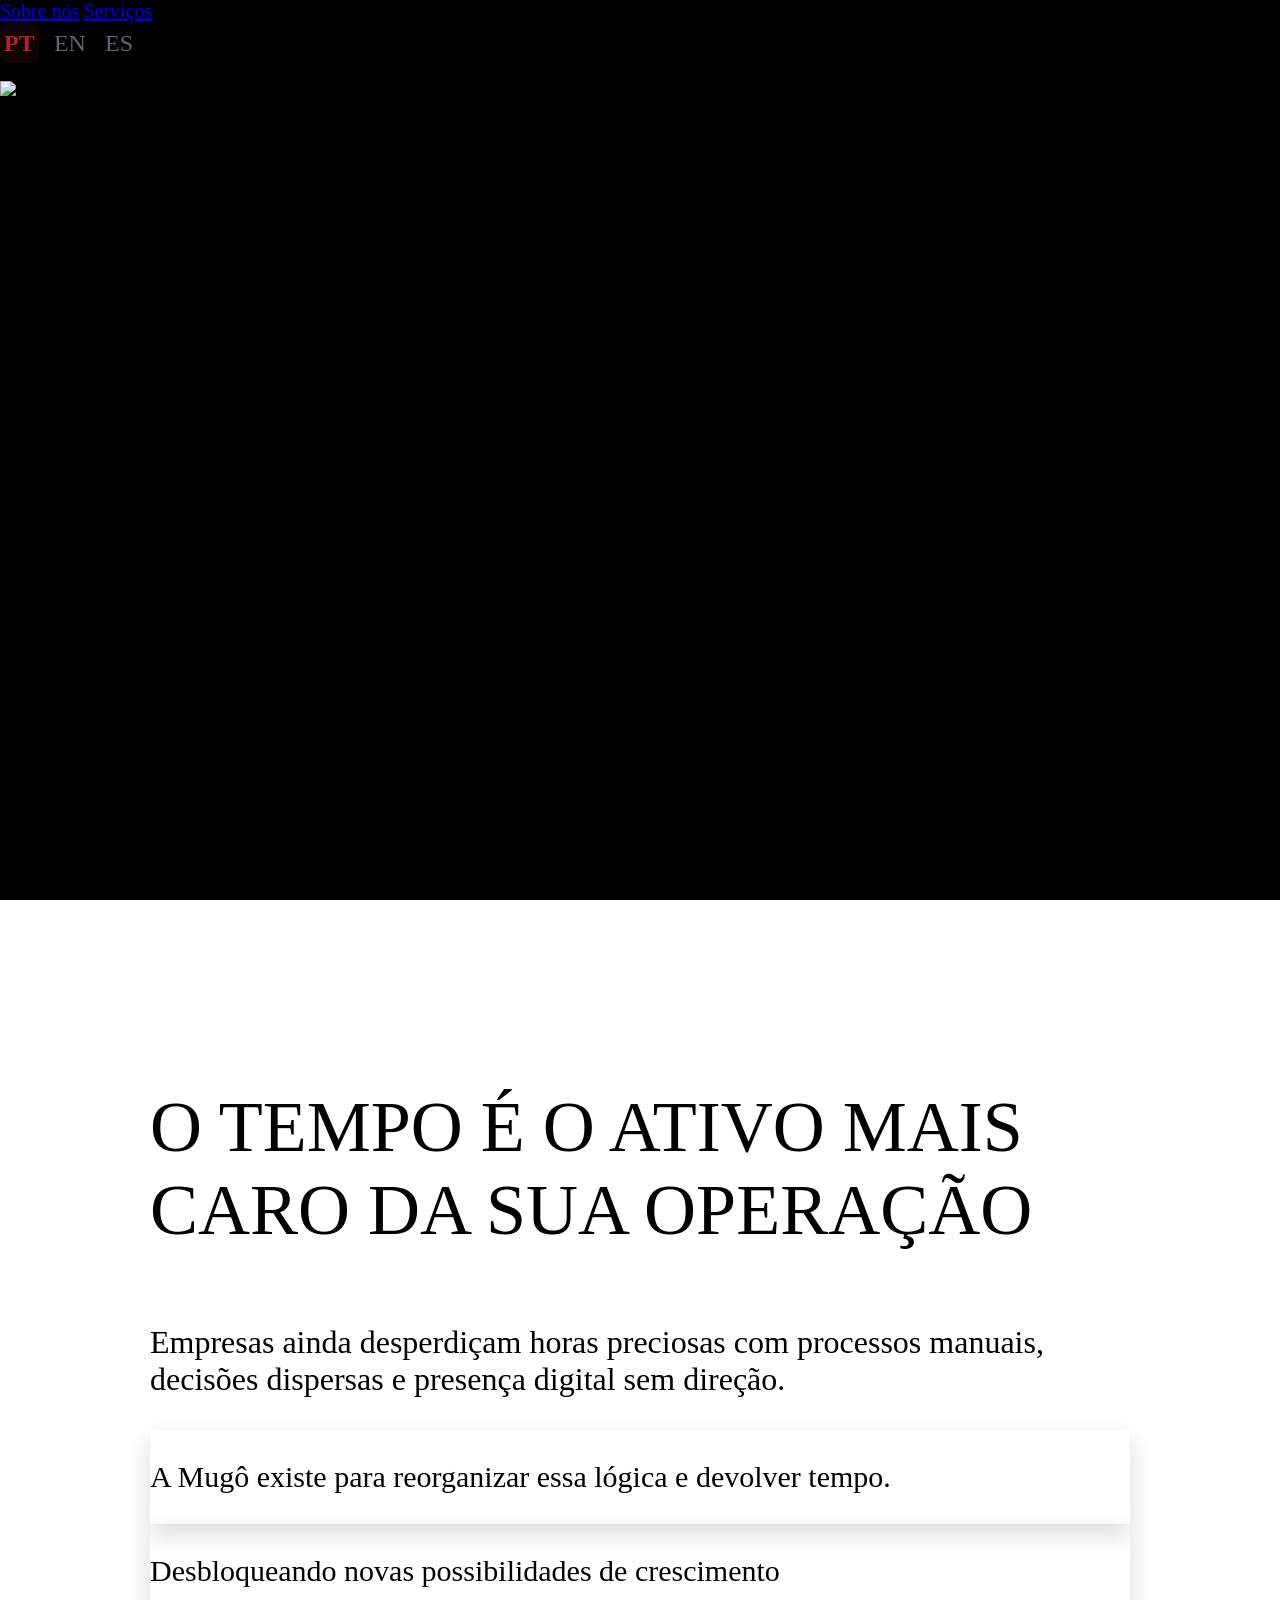
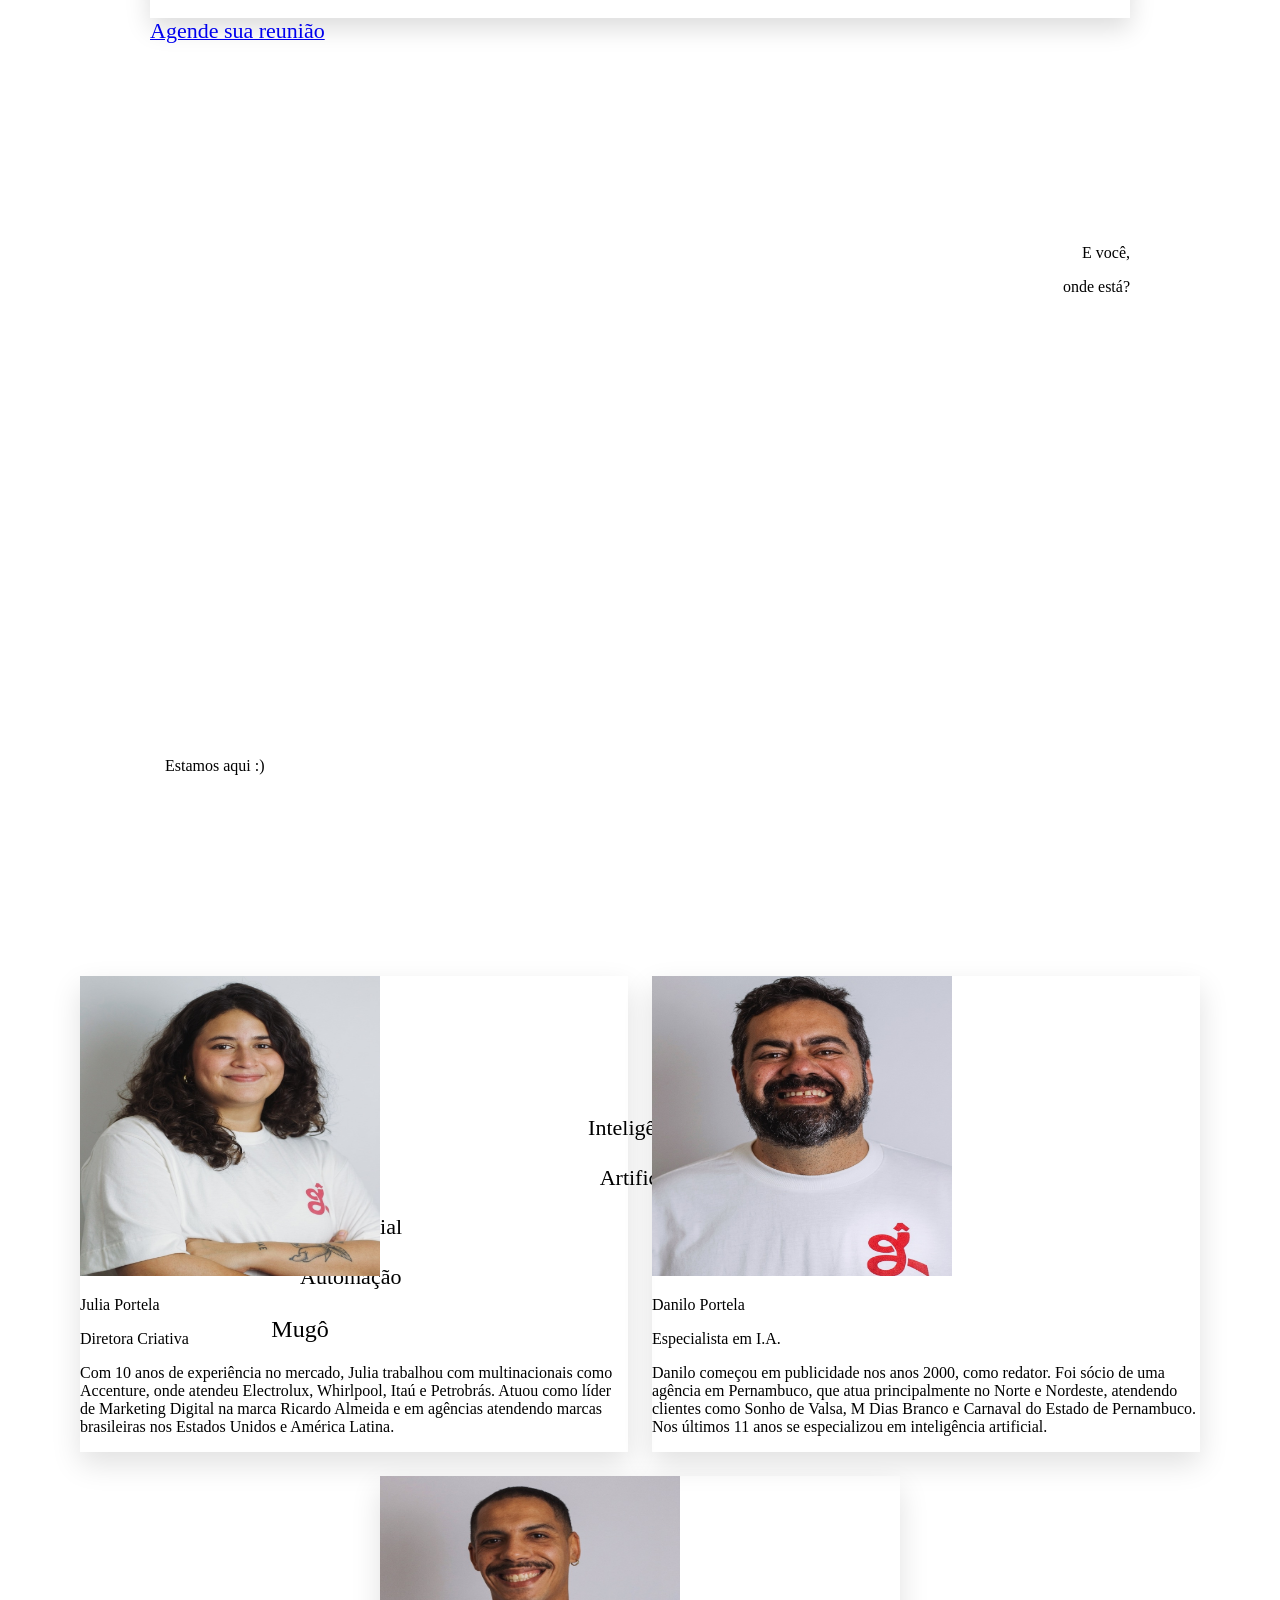
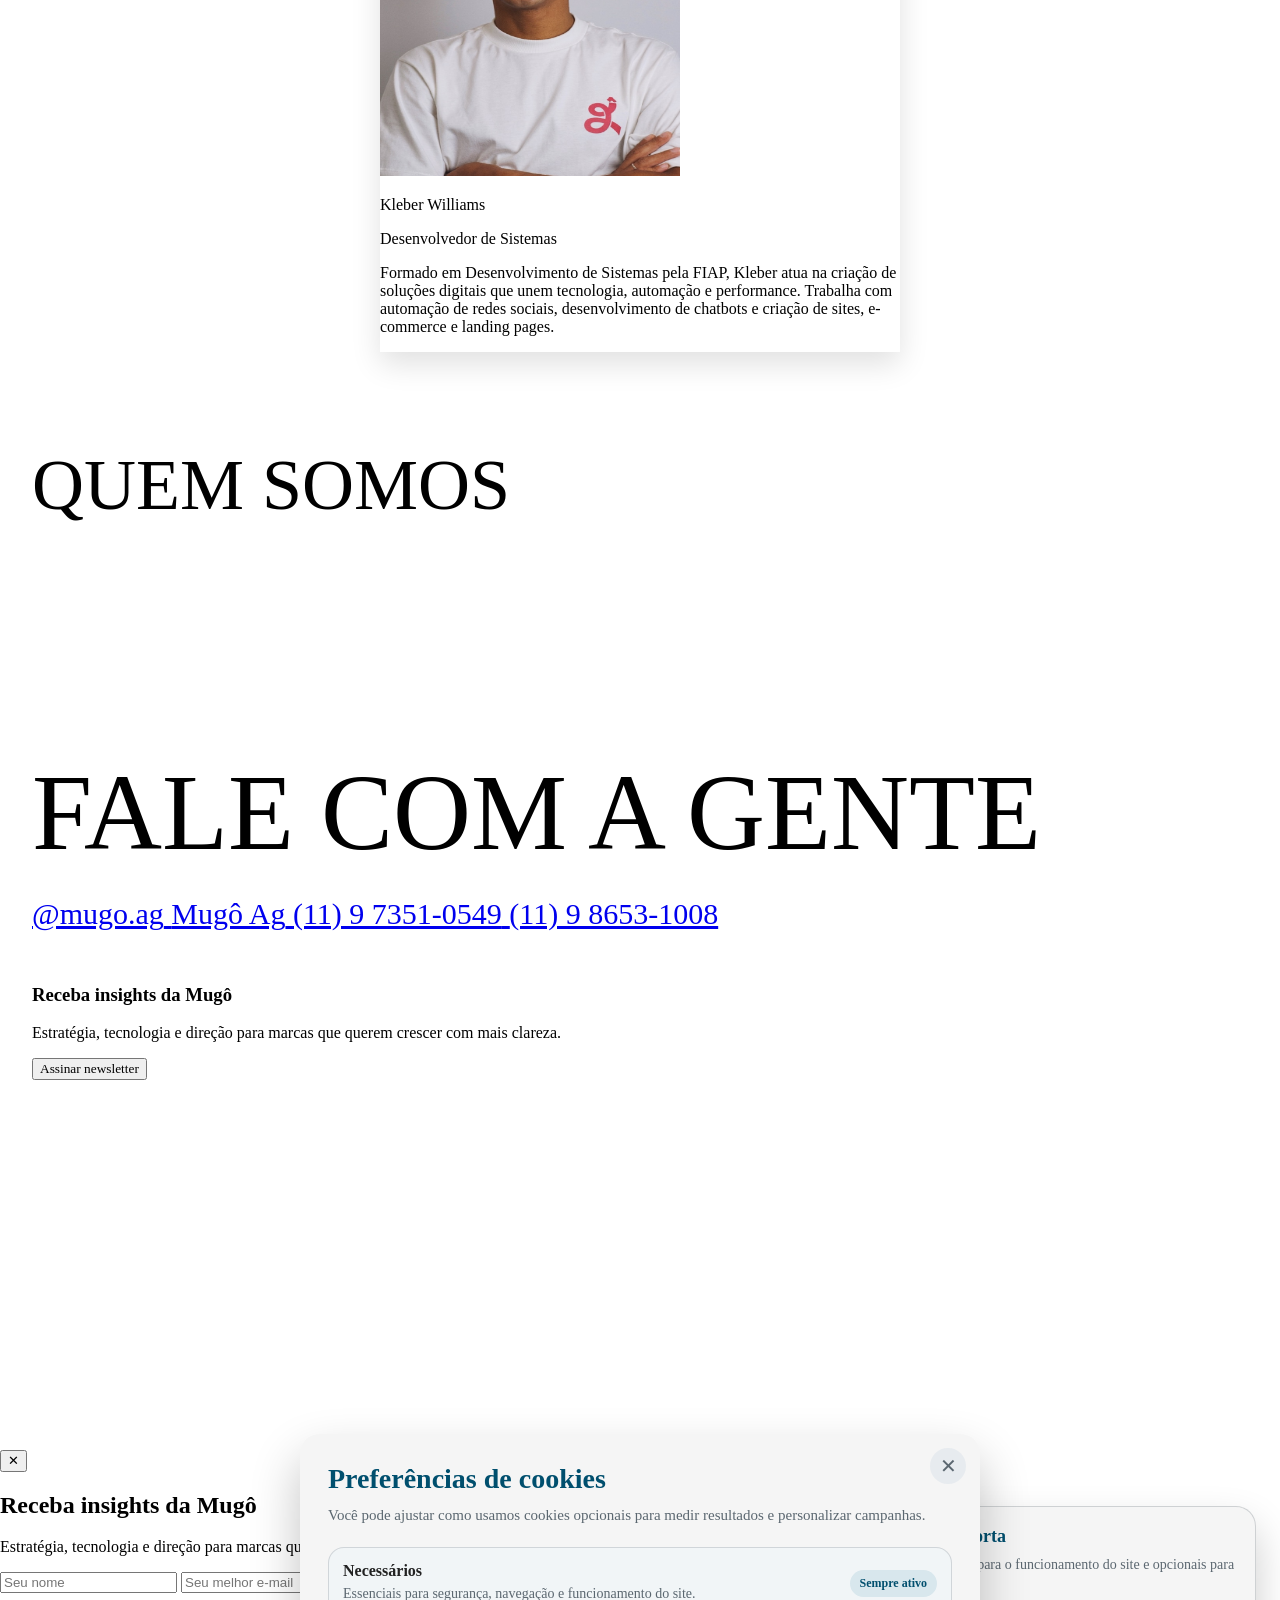
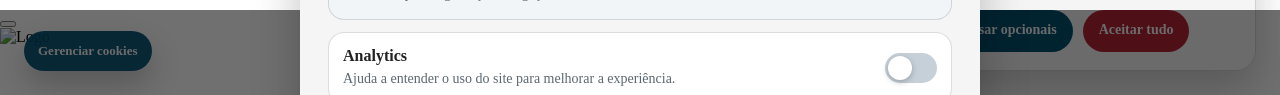
==== index.html @ eb57d28f "anima cards do menu mobile em cascata" ====
<!DOCTYPE html>
<html lang="pt-BR">

<head>
    <meta charset="UTF-8">
    <meta name="viewport" content="width=device-width, initial-scale=1.0">

    <title>Mugô Agência | Marketing, Tecnologia, Automação e IA para Marcas</title>
    <meta name="description" content="A Mugô é uma agência que une marketing, tecnologia, automação e inteligência artificial para ajudar marcas a crescer com mais estratégia, eficiência e resultado.">
    <meta name="robots" content="index, follow">
    <meta name="author" content="Mugô Agência">
    <meta name="keywords" content="agência de marketing, agência de marketing digital, automação, inteligência artificial, criação de sites, branding, tecnologia para empresas, crescimento de marcas">
    <link rel="canonical" href="https://www.mugoagencia.com.br/">

    <meta property="og:locale" content="pt_BR">
    <meta property="og:type" content="website">
    <meta property="og:title" content="Mugô Agência | Marketing, Tecnologia, Automação e IA para Marcas">
    <meta property="og:description" content="Estratégia, tecnologia e direção para marcas que querem crescer com mais clareza, eficiência e resultado.">
    <meta property="og:url" content="https://www.mugoagencia.com.br/">
    <meta property="og:site_name" content="Mugô Agência">
    <meta property="og:image" content="https://www.mugoagencia.com.br/og-image.jpg">

    <meta name="twitter:card" content="summary_large_image">
    <meta name="twitter:title" content="Mugô Agência | Marketing, Tecnologia, Automação e IA para Marcas">
    <meta name="twitter:description" content="Estratégia, tecnologia e direção para marcas que querem crescer com mais clareza, eficiência e resultado.">
    <meta name="twitter:image" content="https://www.mugoagencia.com.br/og-image.jpg">

    <!-- Google Tag Manager -->
    <script>
    (function(w,d,s,l,i){w[l]=w[l]||[];w[l].push({'gtm.start':
    new Date().getTime(),event:'gtm.js'});var f=d.getElementsByTagName(s)[0],
    j=d.createElement(s),dl=l!='dataLayer'?'&l='+l:'';j.async=true;j.src=
    'https://www.googletagmanager.com/gtm.js?id=GTM-KHFXLVD3'+dl;f.parentNode.insertBefore(j,f);
    })(window,document,'script','dataLayer','GTM-KHFXLVD3');
    </script>
    <!-- End Google Tag Manager -->

    <!-- Fonts -->
    <link rel="preconnect" href="https://fonts.googleapis.com">
    <link rel="preconnect" href="https://fonts.gstatic.com" crossorigin>
    <link href="https://fonts.googleapis.com/css2?family=Urbanist:ital,wght@0,100..900;1,100..900&display=swap"
        rel="stylesheet">

    <!-- Phosphor Icons -->
    <script src="https://unpkg.com/@phosphor-icons/web"></script>

    <!-- Tailwind CSS -->
    <script src="https://cdn.tailwindcss.com"></script>
    <script>
        tailwind.config = {
            theme: {
                extend: {
                    fontFamily: {
                        sans: ['Urbanist', 'sans-serif'],
                    }
                }
            }
        }
    </script>

    <link rel="stylesheet" href="style.css">
</head>

<body class="font-sans antialiased text-[#222]">
    <!-- Google Tag Manager (noscript) -->
<!-- Google Tag Manager (noscript) -->
<noscript><iframe src="https://www.googletagmanager.com/ns.html?id=GTM-KHFXLVD3"
    height="0" width="0" style="display:none;visibility:hidden"></iframe></noscript>
    <!-- End Google Tag Manager (noscript) -->
    <div class="desktop-container">
    <!-- Landing Page Content -->
    <div class="content-stretch flex flex-col items-start relative w-full xl:w-[1440px] h-[100svh] md:h-[760px] overflow-hidden hero-section">

        <!-- Head -->
        <div class="w-full flex justify-center bg-[#0a0a0a] overflow-hidden">
        <div class="absolute left-0 top-[72px] md:top-[96px] w-full xl:w-[1440px] h-[42svh] sm:h-[48svh] md:h-[664px] overflow-hidden z-0 hero-video-wrap">
            <video
                id="heroVideo"
                class="w-full h-full object-cover object-[50%_62%] md:object-[50%_52%] hero-video"
                autoplay
                muted
                loop
                playsinline
                preload="auto"
                poster="assets/hero-poster.jpg"
            >
            <source src="assets/logoanimado.mp4" type="video/mp4" />
            </video>
        </div>
        </div>
            <!-- Navbar -->
            <div
                class="site-header absolute border-[#5b6770] border-[0.5px] border-solid h-[96px] left-0 overflow-clip top-0 w-[1440px] z-40 bg-[#f5f5f5]">
                <div
                    class="header-actions -translate-y-1/2 absolute content-stretch flex gap-[43px] items-center justify-end right-[47.5px] top-1/2">
                    <a href="#sobre-nos"
                        class="header-nav-link font-normal leading-[1.5] relative shrink-0 text-[#5b6770] text-[24px] whitespace-nowrap hover:text-[#b22234] transition-colors"
                        data-i18n="nav.about">Sobre nós</a>
                    <a href="#servicos"
                        class="header-nav-link font-normal leading-[1.5] relative shrink-0 text-[#5b6770] text-[24px] whitespace-nowrap hover:text-[#b22234] transition-colors"
                        data-i18n="nav.services">Serviços</a>


                    <div
                        class="language-switcher content-stretch flex gap-[8px] items-center leading-[1.5] relative shrink-0 text-[24px] whitespace-nowrap"
                        data-i18n-aria-label="accessibility.languageSwitcher" aria-label="Idioma">
                        <button type="button" class="language-switch is-active" data-lang="pt" aria-pressed="true"
                            data-i18n="lang.pt">PT</button>
                        <span class="font-normal relative shrink-0 text-[#5b6770]" aria-hidden="true">|</span>
                        <button type="button" class="language-switch" data-lang="en" aria-pressed="false"
                            data-i18n="lang.en">EN</button>
                        <span class="font-normal relative shrink-0 text-[#5b6770]" aria-hidden="true">|</span>
                        <button type="button" class="language-switch" data-lang="es" aria-pressed="false"
                            data-i18n="lang.es">ES</button>
                    </div>

                    <button id="menu-open-btn" type="button"
                        class="menu-icon-btn content-stretch flex items-center justify-center relative shrink-0 cursor-pointer ml-[10px] hover:opacity-70 transition-opacity"
                        data-i18n-aria-label="accessibility.openMenu" aria-label="Abrir menu lateral">
                        <i class="ph ph-list text-[35px] text-[#5b6770]"></i>
                    </button>
                </div>

                <div class="header-logo-wrap -translate-y-1/2 absolute left-[47.5px] top-1/2 h-[52px] flex items-center">
                    <img src="assets/header logo.png" alt="Mugô Logo" class="h-full object-contain" />
                </div>
            </div>

            <!-- CTA -->
            <a id="hero-whatsapp-cta"
                href="https://wa.me/5511986531008?text=Oi%2C%20vim%20pelo%20site%20da%20Mug%C3%B4%20e%20quero%20fazer%20um%20diagn%C3%B3stico."
                target="_blank" rel="noopener noreferrer"
                class="hero-cta absolute bg-[#c79830] content-stretch flex items-center justify-center left-[calc(66.67%+87px)] px-[24px] py-[12px] rounded-[24px] top-[calc(83.33%-24.33px)] cursor-pointer hover:bg-[#b22234] transition-colors z-20 shadow-lg">
                <p class="hero-cta-text font-semibold leading-[1.5] relative shrink-0 text-[#f5f5f5] text-[24px] whitespace-nowrap"
                    data-i18n="hero.cta">
                    Faça um diagnóstico
                </p>
            </a>
        </div>

        <!-- Body-1 (Serviços / Intro) -->
        <div id="servicos" class="services-section bg-[#b22234] h-[1024px] overflow-clip relative shrink-0 w-[1440px]">
            <img src="assets/logo watermark.png"
                class="absolute h-[786px] left-[calc(58.33%+38px)] opacity-30 top-[calc(41.67%+18.33px)] w-[680.131px] object-contain pointer-events-none z-0"
                alt="" />

            <div
                class="services-content -translate-x-1/2 -translate-y-1/2 absolute content-stretch flex flex-col gap-[48px] items-center justify-center left-1/2 top-[calc(50%-0.5px)] w-[1116px] z-10">
                <div class="flex items-center justify-center relative shrink-0 w-full mb-[24px] servicos-title">
                    <p class="font-medium leading-[1.25] text-[#f5f5f5] text-[84px] text-center w-full text-balance"
                        data-i18n-html="services.title">
                        O <span class="text-[#222]">TEMPO</span> É O ATIVO MAIS CARO DA SUA OPERAÇÃO
                    </p>
                </div>

                <div class="content-stretch flex flex-col gap-[24px] items-center relative shrink-0 w-full">
                    <p class="font-semibold leading-[1.5] w-full relative shrink-0 text-[#f5f5f5] text-[32px] text-center servicos-fade"
                        data-i18n="services.lead">
                        Empresas ainda desperdiçam horas preciosas com processos manuais, decisões dispersas e
                        presença digital sem direção.
                    </p>

                    <div
                        class="bg-[#c79830] flex items-center justify-center p-[16px] relative shrink-0 shadow-md servicos-card servicos-card-gold">
                        <p class="font-semibold leading-[1.5] text-[#f5f5f5] text-[32px] text-center"
                            data-i18n="services.card1">
                            A Mugô existe para reorganizar essa lógica e devolver tempo.
                        </p>
                    </div>

                    <div
                        class="bg-[#004f6e] flex items-center justify-center px-[16px] py-[8px] relative shrink-0 shadow-md servicos-card servicos-card-blue">
                        <p class="font-semibold leading-[1.5] text-[#f5f5f5] text-[32px] text-center"
                            data-i18n="services.card2">
                            Desbloqueando novas possibilidades de crescimento
                        </p>
                    </div>
                </div>

                <a href="https://calendar.app.google/3qh3MkDtL1q5aETR7" target="_blank" rel="noopener noreferrer"
                    class="bg-[#f5f5f5] flex items-center justify-center px-[24px] py-[12px] relative rounded-[24px] shrink-0 hover:bg-gray-200 transition-colors shadow-lg servicos-cta">
                    <span class="font-semibold leading-[1.5] text-[#222] text-[24px] whitespace-nowrap"
                        data-i18n="services.cta">
                        Agende sua reunião
                    </span>
                </a>
            </div>
        </div>

        <!-- Body-2 (Plataforma / Chart) -->
        <div id="plataforma" class="platform-section platform-animate bg-[#c79830] h-[1024px] overflow-clip relative shrink-0 w-[1440px]">
            <div class="plataforma-layout absolute contents left-[117px] top-[80px]">
                <div
                    class="plataforma-question absolute font-semibold leading-[1.5] left-[calc(83.33%+11px)] text-[#004f6e] text-[24px] top-[calc(66.67%+44.33px)] whitespace-nowrap">
                    <p class="mb-0" data-i18n="platform.questionLine1">E você,</p>
                    <p data-i18n="platform.questionLine2">onde está?</p>
                </div>

                <div class="plataforma-circles absolute contents left-[calc(25%+42px)] top-[80px]">
                    <div
                        class="plataforma-ring plataforma-ring-1 absolute left-[calc(25%+42px)] w-[458px] h-[458px] top-[calc(25%+59px)] border-[2px] border-[#f5f5f5] rounded-full opacity-50">
                    </div>
                    <div
                        class="plataforma-ring plataforma-ring-2 absolute left-[calc(41.67%+33px)] w-[458px] h-[458px] top-[calc(25%+55px)] border-[2px] border-[#f5f5f5] rounded-full opacity-50">
                    </div>
                    <div
                        class="plataforma-ring plataforma-ring-3 absolute left-[calc(33.33%+25px)] w-[458px] h-[458px] top-[80px] border-[2px] border-[#f5f5f5] rounded-full opacity-50">
                    </div>

                    <div
                        class="plataforma-label plataforma-label-ai absolute font-semibold leading-[1.5] left-[calc(25%+106px)] text-[24px] text-white top-[calc(50%+25px)] whitespace-nowrap">
                        <p class="mb-0" data-i18n="platform.aiLine1">Inteligência</p>
                        <p data-i18n="platform.aiLine2">Artificial</p>
                    </div>
                    <p
                        class="plataforma-label plataforma-label-social absolute font-semibold leading-[1.5] left-[calc(58.33%+65px)] text-[24px] text-white top-[calc(50%+25px)] whitespace-nowrap"
                        data-i18n="platform.social">
                        Rede social
                    </p>
                    <p
                        class="plataforma-label plataforma-label-automation absolute font-semibold leading-[1.5] left-[calc(41.67%+71px)] text-[24px] text-white top-[calc(16.67%+26.33px)] whitespace-nowrap"
                        data-i18n="platform.automation">
                        Automação
                    </p>
                    <p
                        class="plataforma-label plataforma-label-brand absolute font-semibold leading-[1.5] left-[calc(41.67%+103px)] text-[#b22234] text-[32px] top-[calc(41.67%+24.33px)] whitespace-nowrap z-10"
                        data-i18n="brand.name">
                        Mugô
                    </p>
                </div>

                <p
                    class="plataforma-here absolute font-semibold leading-[1.5] left-[117px] text-[#f5f5f5] text-[24px] top-[calc(16.67%+48.33px)] whitespace-nowrap"
                    data-i18n="platform.here">
                    Estamos aqui :)
                </p>
            </div>
        </div>

        <!-- Body-4 (Quem Somos) -->
        <div id="sobre-nos" class="about-section bg-[#f5f5f5] h-[1024px] overflow-clip relative shrink-0 w-[1440px]">
            <div
                class="about-content -translate-y-1/2 absolute flex flex-col gap-[24px] items-end left-[calc(8.33%+108px)] top-1/2 w-[1140px] z-10">
                <div class="about-cards content-stretch flex gap-[48px] h-[656px] items-center relative w-full overflow-hidden">
                    <!-- Card 1 -->
                    <div
                        class="team-card bg-[#004f6e] flex flex-col gap-[24px] h-full items-start p-[24px] relative rounded-[32px] shrink-0 w-[348px] shadow-lg hover:-translate-y-2 transition-transform cursor-default">
                        <img src="assets/julia.jpg"
                        class="rounded-[24px] shrink-0 w-[300px] h-[300px] object-cover"
                        style="object-position: center 18%;"
                        alt="Foto Julia Portela" />
                        <div class="flex flex-col gap-[8px] w-full">
                            <div class="flex items-center justify-between w-full">
                                <p class="font-semibold text-[#f5f5f5] text-[20px] leading-[1.5]">Julia Portela</p>
                                <div class="flex gap-[12px]">
                                    <a href="https://www.linkedin.com/in/juliaportela/" target="_blank"
                                        rel="noopener noreferrer"
                                        class="flex items-center justify-center text-[#f5f5f5] hover:scale-110 transition-transform"
                                        data-i18n-aria-label="accessibility.linkedinJulia"
                                        aria-label="LinkedIn Julia Portela">
                                        <i class="ph-fill ph-linkedin-logo text-[28px]"></i>
                                    </a>
                                    <a href="mailto:mugo.agencia@gmail.com"
                                        class="flex items-center justify-center text-[#f5f5f5] hover:scale-110 transition-transform"
                                        data-i18n-aria-label="accessibility.emailMugo" aria-label="E-mail Mugô">
                                        <i class="ph-fill ph-envelope-simple text-[28px]"></i>
                                    </a>
                                </div>
                            </div>
                            <p class="font-normal text-[#f5f5f5] text-[20px] leading-[1.5] opacity-80"
                                data-i18n="team.julia.role">Diretora Criativa</p>
                        </div>
                        <p class="font-normal text-[#f5f5f5] text-[16px] leading-[1.5]" data-i18n="team.julia.bio">Com 10
                            ano de experiência no mercado, Julia trabalhou com multinacionais como Accenture, onde
                            atendeu Electrolux, Whirpool, Itaú, Petrobrás. Atuou como líder de Marketing Digital na
                            marca Ricardo Almeida e em agências atendendo marcas brasileiras nos Estados Unidos e
                            América Latina.
                        </p>
                    </div>

                    <!-- Card 2 -->
                    <div
                        class="team-card bg-[#c79830] flex flex-col gap-[24px] h-full items-center p-[24px] relative rounded-[32px] shrink-0 w-[348px] shadow-lg hover:-translate-y-2 transition-transform cursor-default">
                        <img src="assets/danilo.jpg"
                            class="rounded-[24px] shrink-0 w-[300px] h-[300px] object-cover"
                            style="object-position: center 18%;"
                            alt="Foto Danilo Portela" />
                        <div class="flex flex-col gap-[8px] w-full">
                            <div class="flex items-center justify-between w-full">
                                <p class="font-semibold text-[#f5f5f5] text-[20px] leading-[1.5]">Danilo Portela</p>
                                <div class="flex gap-[12px]">
                                    <a href="https://www.linkedin.com/in/danilo-portela-52693b34/" target="_blank"
                                        rel="noopener noreferrer"
                                        class="flex items-center justify-center text-[#f5f5f5] hover:scale-110 transition-transform"
                                        data-i18n-aria-label="accessibility.linkedinDanilo"
                                        aria-label="LinkedIn Danilo Portela">
                                        <i class="ph-fill ph-linkedin-logo text-[28px]"></i>
                                    </a>
                                    <a href="mailto:mugo.agencia@gmail.com"
                                        class="flex items-center justify-center text-[#f5f5f5] hover:scale-110 transition-transform"
                                        data-i18n-aria-label="accessibility.emailMugo" aria-label="E-mail Mugô">
                                        <i class="ph-fill ph-envelope-simple text-[28px]"></i>
                                    </a>
                                </div>
                            </div>
                            <p class="font-normal text-[#f5f5f5] text-[20px] leading-[1.5] opacity-80"
                                data-i18n="team.danilo.role">Especialista em I.A.</p>
                        </div>
                        <p class="font-normal text-[#f5f5f5] text-[16px] leading-[1.5] text-left w-full"
                            data-i18n="team.danilo.bio">
                            Danilo começou em publicidade nos anos 2000, como redator. Foi sócio de uma agência em
                            Pernambuco, que atua principalmente no Norte e Nordeste, atendendo clientes como Sonho de
                            Valsa, M Dias Branco e Carnaval do Estado de Pernambuco. Nos últimos 11 anos se
                            especializou em inteligência artificial.
                        </p>
                    </div>

                    <!-- Card 3 -->
                    <div
                        class="team-card bg-[#b22234] flex flex-col gap-[24px] h-full items-center p-[24px] relative rounded-[32px] shrink-0 w-[348px] shadow-lg hover:-translate-y-2 transition-transform cursor-default">
                        <img src="assets/kleber.jpg"
                            class="rounded-[24px] shrink-0 w-[300px] h-[300px] object-cover"
                            style="object-position: center 22%;"
                            alt="Foto Kleber Williams" />
                        <div class="flex flex-col gap-[8px] w-full">
                            <div class="flex items-center justify-between w-full">
                                <p class="font-semibold text-[#f5f5f5] text-[20px] leading-[1.5]">Kleber Williams</p>
                                <div class="flex gap-[12px]">
                                    <a href="https://www.linkedin.com/in/kleber-willians-29b9915b/" target="_blank"
                                        rel="noopener noreferrer"
                                        class="flex items-center justify-center text-[#f5f5f5] hover:scale-110 transition-transform"
                                        data-i18n-aria-label="accessibility.linkedinKleber"
                                        aria-label="LinkedIn Kleber Williams">
                                        <i class="ph-fill ph-linkedin-logo text-[28px]"></i>
                                    </a>
                                    <a href="mailto:mugo.agencia@gmail.com"
                                        class="flex items-center justify-center text-[#f5f5f5] hover:scale-110 transition-transform"
                                        data-i18n-aria-label="accessibility.emailMugo" aria-label="E-mail Mugô">
                                        <i class="ph-fill ph-envelope-simple text-[28px]"></i>
                                    </a>
                                </div>
                            </div>
                            <p class="font-normal text-[#f5f5f5] text-[20px] leading-[1.5] opacity-80"
                                data-i18n="team.kleber.role">Desenvolvedor de Sistemas</p>
                        </div>
                        <p class="font-normal text-[#f5f5f5] text-[16px] leading-[1.5] text-left w-full"
                            data-i18n="team.kleber.bio">
                            Formado em Desenvolvimento de Sistemas pela FIAP, Kleber atua na criação de soluções
                            digitais que unem tecnologia, automação e performance. Trabalha com automação de redes
                            sociais, desenvolvimento de chatbots e criação de sites, e-commerce e landing pages.
                        </p>
                    </div>

                    <div class="about-nav-controls flex gap-[16px] items-center justify-end">
                        <div
                            class="w-[48px] h-[48px] rounded-full bg-gray-300 hover:bg-gray-400 flex items-center justify-center cursor-pointer transition-colors text-[#222]">
                            <i class="ph-bold ph-arrow-left text-[24px]"></i>
                        </div>
                        <div
                            class="w-[48px] h-[48px] rounded-full bg-gray-300 hover:bg-gray-400 flex items-center justify-center cursor-pointer transition-colors text-[#222]">
                            <i class="ph-bold ph-arrow-right text-[24px]"></i>
                        </div>
                    </div>
                </div>
            </div>

            <!-- Title Watermark inside content -->
            <div
                class="sobre-watermark absolute flex h-[858px] items-center justify-center left-[15px] top-[calc(50%-429px)] w-[192px]">
                <div class="-rotate-90 flex-none">
                    <p class="font-normal text-[#b22234] text-[128px] leading-[1.25] whitespace-nowrap opacity-80 pointer-events-none"
                        data-i18n="about.watermark">
                        QUEM SOMOS
                    </p>
                </div>
            </div>
        </div>

        <!-- Footer -->
        <div id="clientes" class="footer-section bg-[#004f6e] h-[782px] overflow-hidden relative shrink-0 w-[1440px]">
            <img src="assets/logo watermark.png"
                class="absolute h-[786px] left-[-76px] opacity-10 top-[calc(25%+45.5px)] w-[680.131px] object-contain pointer-events-none"
                alt="" />

            <p
                class="footer-title-watermark absolute font-bold left-[48px] opacity-20 text-[#f5f5f5] text-[128px] leading-[1.25] top-[calc(16.67%-80.33px)] whitespace-nowrap pointer-events-none"
                data-i18n="footer.title">
                FALE COM A GENTE
            </p>

            <div class="footer-contacts absolute flex flex-col gap-[32px] items-start left-[80px] top-[260px] text-[#f5f5f5] z-10">
                <a href="https://www.instagram.com/mugo.ag" target="_blank" rel="noopener noreferrer"
                    class="flex gap-[20px] items-center text-[32px] leading-[1.5] font-semibold hover:opacity-80 transition-opacity">
                    <span class="w-[48px] h-[48px] bg-[#f5f5f5] rounded-full flex items-center justify-center text-[#004f6e]">
                        <i class="ph-fill ph-instagram-logo text-[28px]"></i>
                    </span>
                    <span data-i18n="footer.instagram">@mugo.ag</span>
                </a>

                <a href="https://www.linkedin.com/company/mug%C3%B4-ag/posts/?feedView=all" target="_blank"
                    rel="noopener noreferrer"
                    class="flex gap-[20px] items-center text-[32px] leading-[1.5] font-semibold hover:opacity-80 transition-opacity">
                    <span class="w-[48px] h-[48px] bg-[#f5f5f5] rounded-full flex items-center justify-center text-[#004f6e]">
                        <i class="ph-fill ph-linkedin-logo text-[28px]"></i>
                    </span>
                    <span data-i18n="footer.linkedin">Mugô Ag</span>
                </a>

                <a href="https://wa.me/5511973510549?text=Oi%2C%20vim%20pelo%20site%20da%20Mug%C3%B4."
                    target="_blank" rel="noopener noreferrer"
                    class="flex gap-[20px] items-center text-[32px] leading-[1.5] font-semibold hover:opacity-80 transition-opacity">
                    <span class="w-[48px] h-[48px] bg-[#f5f5f5] rounded-full flex items-center justify-center text-[#004f6e]">
                        <i class="ph-fill ph-whatsapp-logo text-[28px]"></i>
                    </span>
                    <span data-i18n="footer.phonePrimary">(11) 9 7351-0549</span>
                </a>

                <a href="https://wa.me/5511986531008?text=Oi%2C%20vim%20pelo%20site%20da%20Mug%C3%B4."
                    target="_blank" rel="noopener noreferrer"
                    class="flex gap-[20px] items-center text-[32px] leading-[1.5] font-semibold hover:opacity-80 transition-opacity">
                    <span class="w-[48px] h-[48px] bg-[#f5f5f5] rounded-full flex items-center justify-center text-[#004f6e]">
                        <i class="ph-fill ph-whatsapp-logo text-[28px]"></i>
                    </span>
                    <span data-i18n="footer.phoneSecondary">(11) 9 8653-1008</span>
                </a>
            </div>

            <div class="footer-newsletter absolute right-[80px] top-[280px] z-10 max-w-[420px] text-[#f5f5f5]">
                <h3 class="text-[36px] font-semibold leading-[1.2] mb-[16px]" data-i18n="newsletter.title">
                    Receba insights da Mugô
                </h3>

                <p class="text-[20px] leading-[1.5] opacity-90 mb-[28px]" data-i18n="newsletter.description">
                    Estratégia, tecnologia e direção para marcas que querem crescer com mais clareza.
                </p>

                <button id="open-newsletter" type="button"
                    class="bg-[#c79830] text-[#f5f5f5] text-[22px] font-semibold px-[28px] py-[14px] rounded-[24px] hover:bg-[#b22234] transition-colors shadow-lg"
                    data-i18n="newsletter.button">
                    Assinar newsletter
                </button>
            </div>
        </div>

        <!-- Modal Newsletter -->
        <div id="modal-newsletter" class="fixed inset-0 bg-black/50 hidden z-[9999]">
            <div class="flex items-end justify-center w-full h-full p-[20px]">
                <div class="newsletter-modal-card bg-white rounded-[16px] p-[32px] w-[400px] max-w-[90%] relative shadow-2xl">
                    <button id="close-newsletter" type="button"
                        class="absolute top-[16px] right-[16px] text-[#999] hover:text-black"
                        data-i18n-aria-label="newsletter.close" aria-label="Fechar modal de newsletter">
                        ✕
                    </button>

                    <h2 class="text-[22px] font-semibold mb-[8px] text-[#222]" data-i18n="newsletter.title">
                        Receba insights da Mugô
                    </h2>

                    <p class="text-[14px] text-[#666] mb-[20px]" data-i18n="newsletter.description">
                        Estratégia, tecnologia e direção para marcas que querem crescer com mais clareza.
                    </p>

                    <form id="newsletter-form"
                        action="https://script.google.com/macros/s/AKfycbwX06xNxnVNqQPDRyFDzkshJR98ZL_yMV6qUgG3wu4Rm2CqEt6UnGuPSYED7GVvgZv2/exec"
                        method="POST" target="hidden_iframe" class="flex flex-col gap-[12px]">
                        <input type="text" id="newsletter-nome" name="nome" placeholder="Seu nome" required
                            data-i18n-placeholder="newsletter.form.namePlaceholder"
                            class="border border-[#ddd] px-[12px] py-[10px] rounded-[8px]" />

                        <input type="email" id="newsletter-email" name="email" placeholder="Seu melhor e-mail" required
                            data-i18n-placeholder="newsletter.form.emailPlaceholder"
                            class="border border-[#ddd] px-[12px] py-[10px] rounded-[8px]" />

                        <input type="text" id="newsletter-instagram" name="instagram"
                            placeholder="@instagram da marca (opcional)"
                            data-i18n-placeholder="newsletter.form.instagramPlaceholder"
                            class="border border-[#ddd] px-[12px] py-[10px] rounded-[8px]" />

                        <button type="submit"
                            class="bg-[#c79830] text-white font-semibold py-[12px] rounded-[10px] hover:bg-[#b22234] transition-colors"
                            data-i18n="newsletter.form.submit">
                            Quero receber
                        </button>

                        <p id="newsletter-status" class="text-[14px] text-[#666] mt-[8px]"></p>
                    </form>
                </div>
            </div>
        </div>

        <iframe name="hidden_iframe" style="display:none;"></iframe>

        <!-- Sidebar Overlay -->
        <div id="sidebar-container"
            class="fixed inset-0 z-50 flex justify-center pointer-events-none data-[open=true]:pointer-events-auto overflow-hidden">
            <!-- Backdrop -->
            <div id="sidebar-backdrop"
                class="absolute inset-0 bg-black/60 opacity-0 transition-opacity duration-500 pointer-events-none">
            </div>

            <!-- Sidebar Frame (fixed to 1440px logic) -->
            <div id="sidebar-content"
                class="menu-sidebar relative w-[1440px] h-full bg-[#f5f5f5] translate-x-[110%] transition-transform duration-500 ease-in-out pointer-events-auto border-l border-gray-200 shadow-[-20px_0_60px_rgba(0,0,0,0.3)]">

                <!-- Close Button & Logo -->
                <div
                    class="sidebar-header absolute h-[96px] left-0 top-0 w-full z-10 flex items-center border-[0.5px] border-[#5b6770] bg-[#f5f5f5]">
                    <button id="menu-close-btn" type="button"
                        class="absolute flex items-center justify-center right-[47.5px] top-1/2 -translate-y-1/2 cursor-pointer w-[35px] h-[35px] hover:scale-110 transition-transform"
                        data-i18n-aria-label="accessibility.closeMenu" aria-label="Fechar menu lateral">
                        <i class="ph ph-x text-[35px] text-[#5b6770]"></i>
                    </button>
                    <div class="sidebar-logo-wrap absolute left-[47.5px] top-1/2 -translate-y-1/2 h-[52px] flex items-center">
                        <img src="assets/header logo.png" class="h-full object-contain" alt="Logo" />
                    </div>
                </div>

                <!-- Menu Sidebar Cards mapped to IDs -->
            <button type="button" data-popup="ia"
            class="sidebar-link absolute bg-[#c79830] flex flex-col justify-between left-[60px] p-[28px] rounded-[22px] top-[158px] w-[630px] h-[325px] hover:scale-[1.03] transition-transform shadow-xl text-left">
                <div class="w-full flex justify-end">
                    <i class="ph-bold ph-plus text-[36px] text-white"></i>
                </div>
                <div class="w-full h-full flex items-end justify-start">
                    <p class="font-bold text-[30px] leading-[1.4] text-white" data-i18n="sidebar.ai">I.A.</p>
                </div>
            </button>

            <button type="button" data-popup="redes"
            class="sidebar-link absolute bg-[#b22234] flex flex-col justify-between left-[60px] p-[28px] rounded-[22px] top-[513px] w-[630px] h-[325px] hover:scale-[1.03] transition-transform shadow-xl text-left">
                <div class="w-full flex justify-end">
                    <i class="ph-bold ph-plus text-[36px] text-white"></i>
                </div>
                <div class="w-full h-full flex flex-col items-start justify-end leading-tight">
                    <p class="font-bold text-[30px] leading-[1.4] text-white text-left"
                        data-i18n="sidebar.social">Redes sociais</p>
                </div>
            </button>

            <button type="button" data-popup="automacao"
            class="sidebar-link absolute bg-[#b22234] flex flex-col justify-between left-[722px] p-[28px] rounded-[22px] top-[158px] w-[300px] h-[325px] hover:scale-[1.03] transition-transform shadow-xl text-left">
                <div class="w-full flex justify-end">
                    <i class="ph-bold ph-plus text-[36px] text-white"></i>
                </div>
                <div class="w-full h-full flex items-end justify-start">
                    <p class="font-bold text-[30px] leading-[1.4] text-white"
                        data-i18n="sidebar.automation">Automação</p>
                </div>
            </button>

            <button type="button" data-popup="sites"
            class="sidebar-link absolute bg-[#c79830] flex flex-col justify-between left-[722px] p-[28px] rounded-[22px] top-[513px] w-[300px] h-[325px] hover:scale-[1.03] transition-transform shadow-xl text-left">
                <div class="w-full flex justify-end">
                    <i class="ph-bold ph-plus text-[36px] text-white"></i>
                </div>
                <div class="w-full h-full flex items-end justify-start">
                    <p class="font-bold text-[30px] leading-[1.4] text-white text-left"
                        data-i18n="sidebar.sites">Sites</p>
                </div>
            </button>

            <button type="button" data-popup="consultoria"
            class="sidebar-link absolute bg-[#004f6e] flex flex-col justify-between left-[1052px] p-[28px] rounded-[22px] top-[158px] w-[290px] h-[680px] hover:scale-[1.03] transition-transform shadow-xl text-left">
                <div class="w-full flex justify-end">
                    <i class="ph-bold ph-plus text-[36px] text-white"></i>
                </div>
                <div class="w-full h-full flex items-end justify-start">
                    <p class="font-bold text-[30px] leading-[1.4] text-white"
                        data-i18n="sidebar.consulting">Consultoria</p>
                </div>
            </button>

    <!-- Cookie Consent -->
    <div id="cookie-consent-banner" class="cookie-banner hidden" role="dialog" aria-live="polite"
        data-i18n-aria-label="cookies.banner.title" aria-label="Sua privacidade importa">
        <div class="cookie-banner__content">
            <p class="cookie-banner__title" data-i18n="cookies.banner.title">
                Sua privacidade importa
            </p>
            <p class="cookie-banner__description" data-i18n="cookies.banner.description">
                Usamos cookies necessários para o funcionamento do site e opcionais para analytics e marketing.
            </p>
        </div>
        <div class="cookie-banner__actions">
            <button id="cookie-customize-btn" type="button" class="cookie-btn cookie-btn--ghost"
                data-i18n="cookies.actions.customize">
                Personalizar
            </button>
            <button id="cookie-reject-btn" type="button" class="cookie-btn cookie-btn--secondary"
                data-i18n="cookies.actions.rejectOptional">
                Recusar opcionais
            </button>
            <button id="cookie-accept-btn" type="button" class="cookie-btn cookie-btn--primary"
                data-i18n="cookies.actions.acceptAll">
                Aceitar tudo
            </button>
        </div>
    </div>

    <button id="cookie-manage-btn" type="button" class="cookie-manage-btn hidden" data-i18n="cookies.manageButton"
        data-i18n-aria-label="cookies.manageButton" aria-label="Gerenciar cookies">
        Gerenciar cookies
    </button>

    <div id="cookie-preferences-modal" class="cookie-modal hidden">
        <div class="cookie-modal__backdrop"></div>
        <div class="cookie-modal__wrap">
            <div class="cookie-modal__panel" role="dialog" aria-modal="true" data-i18n-aria-label="cookies.modal.title"
                aria-label="Preferências de cookies">
                <button id="cookie-close-modal" type="button" class="cookie-modal__close"
                    data-i18n-aria-label="cookies.modal.close" aria-label="Fechar preferências de cookies">
                    ✕
                </button>

                <h2 class="cookie-modal__title" data-i18n="cookies.modal.title">
                    Preferências de cookies
                </h2>
                <p class="cookie-modal__description" data-i18n="cookies.modal.description">
                    Você pode ajustar como usamos cookies opcionais para medir resultados e personalizar campanhas.
                </p>

                <div class="cookie-category cookie-category--locked">
                    <div class="cookie-category__text">
                        <p class="cookie-category__title" data-i18n="cookies.categories.necessary.title">Necessários</p>
                        <p class="cookie-category__description" data-i18n="cookies.categories.necessary.description">
                            Essenciais para segurança, navegação e funcionamento do site.
                        </p>
                    </div>
                    <span class="cookie-chip" data-i18n="cookies.categories.necessary.alwaysOn">Sempre ativo</span>
                </div>

                <label class="cookie-category" for="cookie-analytics-toggle">
                    <div class="cookie-category__text">
                        <p class="cookie-category__title" data-i18n="cookies.categories.analytics.title">Analytics</p>
                        <p class="cookie-category__description" data-i18n="cookies.categories.analytics.description">
                            Ajuda a entender o uso do site para melhorar a experiência.
                        </p>
                    </div>
                    <span class="cookie-toggle">
                        <input id="cookie-analytics-toggle" type="checkbox" />
                        <span class="cookie-toggle__slider" aria-hidden="true"></span>
                    </span>
                </label>

                <label class="cookie-category" for="cookie-marketing-toggle">
                    <div class="cookie-category__text">
                        <p class="cookie-category__title" data-i18n="cookies.categories.marketing.title">Marketing</p>
                        <p class="cookie-category__description" data-i18n="cookies.categories.marketing.description">
                            Permite mensurar campanhas e personalizar anúncios.
                        </p>
                    </div>
                    <span class="cookie-toggle">
                        <input id="cookie-marketing-toggle" type="checkbox" />
                        <span class="cookie-toggle__slider" aria-hidden="true"></span>
                    </span>
                </label>

                <div class="cookie-modal__actions">
                    <button id="cookie-modal-reject" type="button" class="cookie-btn cookie-btn--secondary"
                        data-i18n="cookies.actions.rejectOptional">
                        Recusar opcionais
                    </button>
                    <button id="cookie-modal-save" type="button" class="cookie-btn cookie-btn--ghost"
                        data-i18n="cookies.actions.savePreferences">
                        Salvar preferências
                    </button>
                    <button id="cookie-modal-accept" type="button" class="cookie-btn cookie-btn--primary"
                        data-i18n="cookies.actions.acceptAll">
                        Aceitar tudo
                    </button>
                </div>
            </div>
        </div>
    </div>
    
    <!-- Service Popup -->
    <!-- Service Popup -->
    <div id="service-popup" class="fixed inset-0 bg-black/50 hidden z-[99999]">
        <div class="service-popup-wrap">
        <div id="service-popup-card" class="service-popup-card text-white">
            <button id="service-popup-close" type="button" class="service-popup-close"
                data-i18n-aria-label="accessibility.closePopup" aria-label="Fechar popup">
            ✕
            </button>
    
            <p id="service-popup-eyebrow" class="service-popup-eyebrow">
            Mugô
            </p>
    
            <h2 id="service-popup-title" class="service-popup-title">
            Título
            </h2>
    
            <div id="service-popup-text" class="service-popup-text"></div>
    
            <div class="service-popup-actions">
            <a
                id="service-popup-cta"
                href="https://wa.me/5511986531008?text=Oi%2C%20vim%20pelo%20site%20da%20Mug%C3%B4."
                target="_blank"
                rel="noopener noreferrer"
                class="service-popup-cta"
            >
                Quero saber mais
            </a>
            </div>
        </div>
        </div>
    </div>
    <!-- Script for interaction -->
    <script src="script.js"></script>
</body>

</html>
---- style.css ----
/* Base styles */
*,
*::before,
*::after {
  box-sizing: border-box;
}

html {
  scroll-behavior: smooth;
}

body {
  margin: 0;
  padding: 0;
  background-color: #222;
  display: flex;
  justify-content: center;
  width: 100%;
  overflow-x: hidden;
}

body.modal-open {
  overflow: hidden;
}

body.menu-open {
  overflow-x: hidden;
}
img,
video {
  max-width: 100%;
}

button {
  font-family: inherit;
}

.desktop-container {
  width: 1440px;
  max-width: 100%;
  position: relative;
  background: #fff;
  box-shadow: 0 0 40px rgba(0, 0, 0, 0.5);
  overflow: hidden;
}

.hero-section {
  position: relative;
  width: 1440px;
  height: 100vh;
  min-height: 760px;
  overflow: hidden;
  background: #000;
}

.hero-video-wrap {
  position: absolute;
  top: 96px;
  left: 0;
  right: 0;
  bottom: 0;
  width: 100%;
  height: auto;
  overflow: hidden;
  background: #000;
}

.hero-video {
  width: 100% !important;
  height: 100% !important;
  object-fit: cover !important;
  object-position: center center !important;
}

.language-switcher {
  align-items: center;
}

.language-switch {
  border: 0;
  background: transparent;
  color: #5b6770;
  cursor: pointer;
  font-size: 24px;
  font-weight: 500;
  line-height: 1.5;
  border-radius: 8px;
  padding: 2px 4px;
  min-width: 36px;
  min-height: 36px;
  transition: color 0.2s ease, background-color 0.2s ease;
}

.language-switch:hover {
  color: #b22234;
}

.language-switch:focus-visible {
  outline: 2px solid #b22234;
  outline-offset: 2px;
}

.language-switch.is-active {
  color: #b22234;
  font-weight: 700;
  background: rgba(178, 34, 52, 0.1);
}

.menu-icon-btn {
  border: 0;
  background: transparent;
  line-height: 1;
  padding: 0;
}

.hero-cta {
  max-width: calc(100% - 40px);
}

.newsletter-modal-card {
  max-height: min(90dvh, 680px);
  overflow-y: auto;
  -webkit-overflow-scrolling: touch;
}

.cookie-banner {
  position: fixed;
  right: 24px;
  bottom: 24px;
  width: min(460px, calc(100vw - 32px));
  background: rgba(245, 245, 245, 0.98);
  border: 1px solid rgba(91, 103, 112, 0.25);
  border-radius: 20px;
  box-shadow: 0 20px 42px rgba(0, 0, 0, 0.2);
  z-index: 45;
  padding: 18px;
  backdrop-filter: blur(6px);
}

.cookie-banner__content {
  margin-bottom: 14px;
}

.cookie-banner__title {
  margin: 0 0 6px;
  color: #004f6e;
  font-weight: 700;
  font-size: 18px;
  line-height: 1.25;
}

.cookie-banner__description {
  margin: 0;
  color: #5b6770;
  font-size: 14px;
  line-height: 1.5;
}

.cookie-banner__actions {
  display: flex;
  flex-wrap: wrap;
  gap: 10px;
}

.cookie-btn {
  border: 0;
  border-radius: 999px;
  font-size: 14px;
  font-weight: 600;
  line-height: 1.2;
  cursor: pointer;
  transition: transform 0.2s ease, background-color 0.2s ease, color 0.2s ease, opacity 0.2s ease;
  min-height: 42px;
  padding: 10px 16px;
  font-family: inherit;
}

.cookie-btn:focus-visible {
  outline: 2px solid #b22234;
  outline-offset: 2px;
}

.cookie-btn:hover {
  transform: translateY(-1px);
}

.cookie-btn--primary {
  background: #b22234;
  color: #f5f5f5;
}

.cookie-btn--primary:hover {
  background: #8f1b2a;
}

.cookie-btn--secondary {
  background: #004f6e;
  color: #f5f5f5;
}

.cookie-btn--secondary:hover {
  background: #00384f;
}

.cookie-btn--ghost {
  background: #e9edf0;
  color: #222;
}

.cookie-btn--ghost:hover {
  background: #dbe2e7;
}

.cookie-manage-btn {
  position: fixed;
  left: 24px;
  bottom: 24px;
  z-index: 44;
  border: 0;
  border-radius: 999px;
  background: rgba(0, 79, 110, 0.94);
  color: #f5f5f5;
  font-size: 13px;
  font-weight: 600;
  padding: 10px 14px;
  min-height: 40px;
  cursor: pointer;
  box-shadow: 0 14px 30px rgba(0, 0, 0, 0.22);
  transition: background-color 0.2s ease, transform 0.2s ease;
}

.cookie-manage-btn:hover {
  background: #00384f;
  transform: translateY(-1px);
}

.cookie-manage-btn:focus-visible {
  outline: 2px solid #b22234;
  outline-offset: 2px;
}

.cookie-modal {
  position: fixed;
  inset: 0;
  z-index: 10000;
}

.cookie-modal__backdrop {
  position: absolute;
  inset: 0;
  background: rgba(0, 0, 0, 0.56);
}

.cookie-modal__wrap {
  position: absolute;
  inset: 0;
  display: flex;
  align-items: center;
  justify-content: center;
  padding: 20px;
}

.cookie-modal__panel {
  width: min(680px, 100%);
  max-height: min(92dvh, 760px);
  background: #f5f5f5;
  border-radius: 20px;
  padding: 28px;
  box-shadow: 0 24px 50px rgba(0, 0, 0, 0.24);
  position: relative;
  overflow-y: auto;
  -webkit-overflow-scrolling: touch;
}

.cookie-modal__close {
  position: absolute;
  top: 14px;
  right: 14px;
  width: 36px;
  height: 36px;
  border: 0;
  border-radius: 999px;
  background: #e7ebef;
  color: #5b6770;
  font-size: 20px;
  line-height: 1;
  cursor: pointer;
}

.cookie-modal__close:hover {
  background: #dbe1e6;
}

.cookie-modal__title {
  margin: 0 28px 8px 0;
  color: #004f6e;
  font-size: 28px;
  font-weight: 700;
  line-height: 1.2;
}

.cookie-modal__description {
  margin: 0 0 20px;
  color: #5b6770;
  font-size: 15px;
  line-height: 1.55;
}

.cookie-category {
  border: 1px solid rgba(91, 103, 112, 0.22);
  border-radius: 16px;
  padding: 14px;
  display: flex;
  align-items: center;
  justify-content: space-between;
  gap: 16px;
  background: #fff;
  margin-bottom: 12px;
}

.cookie-category--locked {
  background: #f1f5f7;
}

.cookie-category__text {
  flex: 1;
}

.cookie-category__title {
  margin: 0 0 4px;
  color: #222;
  font-size: 16px;
  font-weight: 700;
}

.cookie-category__description {
  margin: 0;
  color: #5b6770;
  font-size: 14px;
  line-height: 1.45;
}

.cookie-chip {
  border-radius: 999px;
  background: #d8e7ed;
  color: #004f6e;
  font-weight: 600;
  font-size: 12px;
  padding: 6px 10px;
  white-space: nowrap;
}

.cookie-toggle {
  position: relative;
  width: 52px;
  height: 30px;
  flex: 0 0 auto;
}

.cookie-toggle input {
  position: absolute;
  opacity: 0;
  pointer-events: none;
}

.cookie-toggle__slider {
  position: absolute;
  inset: 0;
  background: #c6d0d8;
  border-radius: 999px;
  transition: background-color 0.2s ease;
}

.cookie-toggle__slider::before {
  content: "";
  position: absolute;
  width: 24px;
  height: 24px;
  left: 3px;
  top: 3px;
  border-radius: 50%;
  background: #fff;
  box-shadow: 0 2px 6px rgba(0, 0, 0, 0.24);
  transition: transform 0.2s ease;
}

.cookie-toggle input:checked + .cookie-toggle__slider {
  background: #b22234;
}

.cookie-toggle input:checked + .cookie-toggle__slider::before {
  transform: translateX(22px);
}

.cookie-modal__actions {
  margin-top: 8px;
  display: flex;
  flex-wrap: wrap;
  gap: 10px;
}

#sidebar-content.menu-sidebar {
  will-change: transform;
}

.servicos-anim {
  opacity: 0;
  transform: translateY(36px);
  transition: opacity 0.9s ease, transform 0.9s ease;
  will-change: opacity, transform;
}

.servicos-anim.is-visible {
  opacity: 1;
  transform: translateY(0);
}

.servicos-delay-1 {
  transition-delay: 0.12s;
}

.servicos-delay-2 {
  transition-delay: 0.24s;
}

.servicos-delay-3 {
  transition-delay: 0.38s;
}

.servicos-delay-4 {
  transition-delay: 0.52s;
}

.servicos-card {
  overflow: hidden;
  position: relative;
  box-shadow: 0 10px 24px rgba(0, 0, 0, 0.14);
}

.servicos-card p {
  position: relative;
  z-index: 1;
}

.servicos-card::after {
  content: "";
  position: absolute;
  top: 0;
  left: -140%;
  width: 50%;
  height: 100%;
  background: linear-gradient(90deg, transparent, rgba(255, 255, 255, 0.18), transparent);
  transform: skewX(-18deg);
  opacity: 0;
}

.servicos-card.is-visible::after {
  animation: servicosShine 3.8s ease-in-out 0.8s infinite;
  opacity: 1;
}

.servicos-card:hover {
  transform: translateY(-3px);
  transition: transform 0.25s ease, box-shadow 0.25s ease;
  box-shadow: 0 18px 34px rgba(0, 0, 0, 0.2);
}

@keyframes servicosShine {
  0% {
    left: -140%;
  }
  45% {
    left: 160%;
  }
  100% {
    left: 160%;
  }
}

.sobre-anim {
  opacity: 0;
  transform: translateY(18px);
  transition: opacity 1.2s ease, transform 1.2s ease;
  will-change: opacity, transform;
}

.sobre-anim.is-visible {
  opacity: 1;
  transform: translateY(0);
}

.sobre-delay-1 {
  transition-delay: 0.12s;
}

.sobre-delay-2 {
  transition-delay: 0.28s;
}

.sobre-delay-3 {
  transition-delay: 0.44s;
}

.sobre-delay-4 {
  transition-delay: 0.6s;
}

.sobre-card {
  position: relative;
  overflow: hidden;
  box-shadow: 0 12px 28px rgba(0, 0, 0, 0.12);
  transition: box-shadow 0.3s ease, transform 0.3s ease;
}

.sobre-card p,
.sobre-card img,
.sobre-card a,
.sobre-card i {
  position: relative;
  z-index: 1;
}

.sobre-card::after {
  content: "";
  position: absolute;
  top: 0;
  left: -160%;
  width: 42%;
  height: 100%;
  background: linear-gradient(90deg, transparent, rgba(255, 255, 255, 0.1), transparent);
  transform: skewX(-18deg);
  opacity: 0;
  pointer-events: none;
}

.sobre-card.is-visible::after {
  opacity: 1;
  animation: sobreShine 8s ease-in-out 1.8s infinite;
}

.sobre-card:hover {
  transform: translateY(-2px);
  box-shadow: 0 18px 34px rgba(0, 0, 0, 0.16);
}

@keyframes sobreShine {
  0% {
    left: -160%;
  }
  50% {
    left: 170%;
  }
  100% {
    left: 170%;
  }
}

@media (max-width: 1280px) {
  body {
    background: #f5f5f5;
    display: block;
  }

  .desktop-container {
    width: 100%;
    box-shadow: none;
  }

  .hero-section,
  #servicos,
  #plataforma,
  #sobre-nos,
  .footer-section,
  .site-header,
  #sidebar-content.menu-sidebar {
    width: 100% !important;
  }

  .header-actions {
    right: 24px !important;
    gap: 20px !important;
  }

  .header-logo-wrap {
    left: 24px !important;
  }

  .header-nav-link {
    font-size: 20px !important;
  }

  .hero-cta {
    left: 50% !important;
    top: auto !important;
    bottom: 40px;
    transform: translateX(-50%);
  }

  #servicos {
    height: auto !important;
    padding: 96px 32px 88px;
  }

  #servicos > img {
    width: min(56vw, 520px) !important;
    height: auto !important;
    left: auto !important;
    right: -8vw !important;
    top: 48% !important;
  }

  #servicos .services-content {
    position: relative !important;
    left: auto !important;
    top: auto !important;
    transform: none !important;
    width: 100% !important;
    max-width: 980px;
    margin: 0 auto;
    gap: 32px !important;
  }

  #servicos .servicos-title p {
    font-size: clamp(42px, 7vw, 72px) !important;
  }

  #servicos .servicos-fade {
    font-size: clamp(24px, 3.2vw, 32px) !important;
  }

  #servicos .servicos-card p {
    font-size: clamp(22px, 3vw, 30px) !important;
  }

  #servicos .servicos-cta span {
    font-size: 22px !important;
  }

  #plataforma {
    height: auto !important;
    padding: 96px 32px 84px;
  }

  #plataforma .plataforma-layout {
    position: relative !important;
    left: auto !important;
    top: auto !important;
    width: 100%;
    max-width: 980px;
    margin: 0 auto;
    min-height: 560px;
  }

  #plataforma .plataforma-here {
    position: relative !important;
    left: 15px !important;
    top: 15px !important;
    margin: 0 auto 16px;
    width: 100%;
    text-align: left;
    display: block;
  }

  #plataforma .plataforma-question {
    position: relative !important;
    left: auto !important;
    right: auto !important;
    top: auto !important;
    margin: 0 0 16px auto;
    width: fit-content;
    text-align: right;
  }

  #plataforma .plataforma-circles {
    position: relative !important;
    left: auto !important;
    top: auto !important;
    width: 680px;
    max-width: 100%;
    height: 430px;
    margin: 0 auto;
    display: block;
  }

  #plataforma .plataforma-ring {
    width: 260px !important;
    height: 260px !important;
  }

  #plataforma .plataforma-ring-1 {
    left: 8% !important;
    top: 140px !important;
  }

  #plataforma .plataforma-ring-2 {
    left: 54% !important;
    top: 140px !important;
  }

  #plataforma .plataforma-ring-3 {
    left: 31% !important;
    top: 24px !important;
  }

  #plataforma .plataforma-label {
    font-size: 22px !important;
    line-height: 1.25 !important;
    white-space: normal !important;
  }

  #plataforma .plataforma-label-ai {
    left: 18% !important;
    top: 188px !important;
    text-align: center;
  }

  #plataforma .plataforma-label-social {
    left: 63% !important;
    top: 210px !important;
  }

  #plataforma .plataforma-label-automation {
    left: 40% !important;
    top: 52px !important;
  }

  #plataforma .plataforma-label-brand {
    left: 50% !important;
    transform: translateX(-50%) !important;
    top: 198px !important;
    font-size: 24px !important;
    text-align: center !important;
  }

  #sobre-nos {
    height: auto !important;
    padding: 88px 32px 72px;
  }

  #sobre-nos .about-content {
    position: relative !important;
    left: auto !important;
    top: auto !important;
    transform: none !important;
    width: 100% !important;
    max-width: 1120px;
    margin: 0 auto;
    align-items: stretch !important;
  }

  #sobre-nos .about-cards {
    display: grid !important;
    grid-template-columns: repeat(2, minmax(0, 1fr));
    gap: 24px !important;
    height: auto !important;
    overflow: visible !important;
  }

  #sobre-nos .team-card {
    width: 100% !important;
    height: auto !important;
  }

  #sobre-nos .team-card img {
    width: 100% !important;
    height: auto !important;
    max-width: 300px;
    aspect-ratio: 1 / 1;
  }

  #sobre-nos .about-cards > .team-card:nth-child(3) {
    grid-column: 1 / -1;
    max-width: 520px;
    justify-self: center;
  }

  #sobre-nos .about-nav-controls {
    grid-column: 1 / -1;
    justify-self: end;
  }

  #sobre-nos .sobre-watermark {
    position: relative !important;
    left: auto !important;
    top: auto !important;
    width: auto !important;
    height: auto !important;
    justify-content: flex-start !important;
    margin: 0 auto 20px;
  }

  #sobre-nos .sobre-watermark .-rotate-90 {
    transform: none !important;
  }

  #sobre-nos .sobre-watermark p {
    font-size: 72px !important;
    white-space: normal !important;
    line-height: 1.05 !important;
  }

  .footer-section {
    height: auto !important;
    min-height: 782px;
    padding: 88px 32px 72px;
    display: flex;
    flex-direction: column;
    align-items: flex-start;
  }

  .footer-section > img {
    width: min(62vw, 560px) !important;
    height: auto !important;
    left: -14vw !important;
    top: 44% !important;
  }

  .footer-section .footer-title-watermark {
    position: relative !important;
    left: auto !important;
    top: auto !important;
    font-size: clamp(62px, 8.5vw, 108px) !important;
    white-space: normal !important;
    line-height: 1.05 !important;
    margin: 0 0 28px;
  }

  .footer-contacts {
    position: relative !important;
    left: auto !important;
    top: auto !important;
    gap: 20px !important;
  }

  .footer-contacts a {
    font-size: clamp(22px, 3vw, 30px) !important;
    gap: 14px !important;
  }

  .footer-newsletter {
    position: relative !important;
    right: auto !important;
    top: auto !important;
    margin-top: 34px;
    max-width: 560px !important;
  }
}

@media (max-width: 1024px) {
  


  .site-header {
    height: 88px !important;
  }


  .header-nav-link {
    display: none;
  }

  .header-actions {
    right: 16px !important;
    gap: 12px !important;
  }

  .header-logo-wrap {
    left: 16px !important;
    height: 42px !important;
  }

  .language-switcher {
    gap: 6px !important;
  }

  .language-switch {
    font-size: 18px;
    min-width: 32px;
    min-height: 32px;
  }

  .menu-icon-btn i {
    font-size: 30px !important;
  }

  .cookie-banner {
    right: 12px;
    left: 12px;
    bottom: 12px;
    width: auto;
    padding: 14px;
    border-radius: 16px;
  }

  .cookie-banner__title {
    font-size: 16px;
  }

  .cookie-banner__description {
    font-size: 13px;
  }

  .cookie-banner__actions {
    gap: 8px;
  }

  .cookie-btn {
    flex: 1 1 100%;
    min-height: 40px;
  }

  .cookie-manage-btn {
    left: 12px;
    bottom: 12px;
    font-size: 12px;
    padding: 9px 12px;
  }

  .cookie-modal__wrap {
    padding: 14px;
  }

  .cookie-modal__panel {
    padding: 20px;
    border-radius: 16px;
  }

  .cookie-modal__title {
    font-size: 23px;
  }

  .cookie-category {
    padding: 12px;
    gap: 12px;
  }

  .cookie-category__title {
    font-size: 15px;
  }

  .cookie-category__description {
    font-size: 13px;
  }

  .cookie-modal__actions {
    margin-top: 4px;
  }

  .hero-cta {
    bottom: 22px;
    width: min(90vw, 360px);
    padding: 10px 18px !important;
    border-radius: 20px !important;
  }

  .hero-cta-text {
    font-size: 18px !important;
    text-align: center;
    white-space: normal !important;
    line-height: 1.3 !important;
  }

  #servicos {
    padding: 74px 20px 64px;
  }

  #servicos .servicos-title p {
    font-size: clamp(34px, 9vw, 52px) !important;
    line-height: 1.12 !important;
  }

  #servicos .servicos-fade {
    font-size: clamp(20px, 5vw, 27px) !important;
  }

  #servicos .servicos-card {
    width: 100%;
    padding: 14px !important;
  }

  #servicos .servicos-card p {
    font-size: clamp(19px, 4.6vw, 24px) !important;
    line-height: 1.35 !important;
  }

  #servicos .servicos-cta {
    width: 100%;
    max-width: 340px;
    padding: 12px 18px !important;
  }

  #servicos .servicos-cta span {
    font-size: 20px !important;
    white-space: normal !important;
    text-align: center;
  }

  #plataforma {
    padding: 72px 16px 64px;
  }

  #plataforma .plataforma-layout {
    min-height: 560px;
    position: relative !important;
  }

  #plataforma .plataforma-here {
    left: 10px !important;
    top: -420px !important;
    margin: 0 !important;
    width: auto !important;
    text-align: left !important;
    font-size: 18px !important;
  }

  #plataforma .plataforma-question {
    right: 10px !important;
    top: 500px !important;
    width: 128px !important;
    text-align: right !important;
    font-size: 18px !important;
    line-height: 1.2 !important;
  }
  

  #plataforma .plataforma-circles {
    width: 100%;
    max-width: 390px;
    height: 390px;
    margin: 56px auto 0;
    position: relative !important;
    display: block;
  }

  #plataforma .plataforma-ring {
    width: 220px !important;
    height: 220px !important;
  }

  #plataforma .plataforma-ring-1 {
    left: 0 !important;
    top: 150px !important;
  }

  #plataforma .plataforma-ring-2 {
    left: 170px !important;
    top: 150px !important;
  }

  #plataforma .plataforma-ring-3 {
    left: 85px !important;
    top: 18px !important;
  }

  #plataforma .plataforma-label {
    font-size: 17px !important;
    line-height: 1.2 !important;
    white-space: normal !important;
  }

  #plataforma .plataforma-label-ai {
    left: 28px !important;
    top: 248px !important;
    width: 125px !important;
    text-align: center !important;
  }

  #plataforma .plataforma-label-social {
    left: 228px !important;
    top: 258px !important;
    width: 125px !important;
    text-align: center !important;
  }

  #plataforma .plataforma-label-automation {
    left: 123px !important;
    top: 72px !important;
    width: 145px !important;
    text-align: center !important;
  }

  #plataforma .plataforma-label-brand {
    left: 195px !important;
    top: 200px !important;
    font-size: 24px !important;
    text-align: center !important;
  }

  #sobre-nos {
    padding: 72px 16px 56px;
  }

  #sobre-nos .about-cards {
    grid-template-columns: 1fr !important;
    gap: 16px !important;
  }

  #sobre-nos .about-cards > .team-card:nth-child(3) {
    grid-column: auto;
    max-width: none;
  }

  #sobre-nos .team-card {
    padding: 18px !important;
    border-radius: 24px !important;
  }

  #sobre-nos .team-card img {
    max-width: none;
    border-radius: 18px !important;
  }

  #sobre-nos .about-nav-controls {
    justify-content: center !important;
  }

  #sobre-nos .sobre-watermark p {
    font-size: 44px !important;
  }

  .footer-section {
    padding: 72px 16px 56px;
    min-height: auto;
  }

  .footer-section > img {
    width: 78vw !important;
    left: -24vw !important;
    top: 42% !important;
  }

  .footer-section .footer-title-watermark {
    font-size: 42px !important;
    margin-bottom: 20px;
  }

  .footer-contacts {
    width: 100%;
  }

  .footer-contacts a {
    display: grid !important;
    grid-template-columns: 40px minmax(0, 1fr);
    align-items: center !important;
    width: 100%;
    font-size: 20px !important;
    gap: 12px !important;
  }

  .footer-contacts a > span:first-child {
    width: 40px !important;
    height: 40px !important;
    min-width: 40px;
  }

  .footer-contacts a > span:last-child {
    width: auto !important;
    height: auto !important;
    min-width: 0;
    line-height: 1.25;
    white-space: normal;
    word-break: normal;
    overflow-wrap: anywhere;
  }

  .footer-contacts a i {
    font-size: 22px !important;
  }

  .footer-newsletter {
    width: 100%;
    max-width: 100% !important;
    margin-top: 28px;
  }

  .footer-newsletter h3 {
    font-size: 28px !important;
  }

  .footer-newsletter p {
    font-size: 18px !important;
    margin-bottom: 20px !important;
  }

  .footer-newsletter button {
    width: 100%;
    font-size: 19px !important;
    padding: 12px 18px !important;
  }

  #modal-newsletter .newsletter-modal-card {
    width: min(460px, 100%);
    max-height: 88dvh;
    padding: 20px !important;
    border-radius: 14px !important;
  }

  #modal-newsletter h2 {
    font-size: 20px !important;
  }

  #modal-newsletter p {
    font-size: 14px !important;
  }

  #sidebar-content.menu-sidebar {
    width: 100vw !important;
    max-width: 100vw !important;
    height: 100dvh !important;
    overflow-y: auto !important;
    overflow-x: hidden !important;
    -webkit-overflow-scrolling: touch;
    padding-top: 104px !important;
    padding-left: 16px !important;
    padding-right: 16px !important;
    padding-bottom: 20px !important;
    box-sizing: border-box;
    border-left: none !important;
  }

  #sidebar-content.menu-sidebar .sidebar-header {
    position: fixed !important;
    top: 0 !important;
    left: 0 !important;
    right: 0 !important;
    width: 100vw !important;
    height: 88px !important;
    z-index: 60 !important;
    background: #f5f5f5 !important;
  }

  .sidebar-logo-wrap {
    left: 16px !important;
  }

  #menu-close-btn {
    right: 16px !important;
  }
}

/* ===== SIDEBAR MOBILE LIMPO ===== */
@media (max-width: 768px) {
  #sidebar-content.menu-sidebar {
    width: 100vw !important;
    max-width: 100vw !important;
    height: 100dvh !important;
    overflow-x: hidden !important;
    overflow-y: auto !important;
    padding: 92px 12px 16px !important;
    box-sizing: border-box !important;
    border-left: none !important;
  }

  #sidebar-content.menu-sidebar .sidebar-header {
    position: fixed !important;
    top: 0 !important;
    left: 0 !important;
    right: 0 !important;
    width: 100vw !important;
    height: 82px !important;
    z-index: 80 !important;
    background: #f5f5f5 !important;
  }

  .sidebar-logo-wrap {
    left: 16px !important;
    height: 32px !important;
  }

  #menu-close-btn {
    right: 16px !important;
  }

  #sidebar-content.menu-sidebar .sidebar-link {
    position: relative !important;
    left: auto !important;
    top: auto !important;
    right: auto !important;
    bottom: auto !important;
    transform: none !important;
    transition: none !important;

    width: 100% !important;
    max-width: 100% !important;
    height: 82px !important;
    min-height: 82px !important;

    margin: 0 0 8px 0 !important;
    padding: 10px 12px !important;
    border-radius: 14px !important;
    box-sizing: border-box !important;

    display: flex !important;
    flex-direction: column !important;
    justify-content: space-between !important;
    align-items: stretch !important;
  }

  #sidebar-content.menu-sidebar .sidebar-link:last-of-type {
    margin-bottom: 0 !important;
  }

  #sidebar-content.menu-sidebar .sidebar-link:hover {
    transform: none !important;
  }

  #sidebar-content.menu-sidebar .sidebar-link > div:first-child {
    margin-bottom: 4px !important;
  }

  #sidebar-content.menu-sidebar .sidebar-link > div:last-child {
    width: 100% !important;
    height: auto !important;
    min-height: 0 !important;
    display: flex !important;
    align-items: flex-start !important;
    justify-content: flex-start !important;
  }

  #sidebar-content.menu-sidebar .sidebar-link p {
    font-size: 15px !important;
    line-height: 1.05 !important;
    white-space: normal !important;
    word-break: break-word !important;
    margin: 0 !important;
    max-width: 92% !important;
  }

  #sidebar-content.menu-sidebar .sidebar-link i {
    font-size: 16px !important;
  }
}

/* ===== POPUP BASE ===== */
#service-popup.hidden {
  display: none !important;
}

#service-popup {
  position: fixed !important;
  inset: 0 !important;
  background: rgba(0, 0, 0, 0.5) !important;
  z-index: 99999 !important;
}

.service-popup-wrap {
  width: 100%;
  height: 100%;
  display: flex;
  align-items: center;
  justify-content: center;
  padding: 20px;
  box-sizing: border-box;
}

.service-popup-card {
  width: min(760px, 100%);
  max-height: min(85vh, 900px);
  overflow-y: auto;
  overflow-x: hidden;
  border-radius: 24px;
  padding: 32px;
  box-sizing: border-box;
  box-shadow: 0 20px 60px rgba(0, 0, 0, 0.25);
  -webkit-overflow-scrolling: touch;
  position: relative;
}

.service-popup-close {
  position: absolute;
  top: 16px;
  right: 16px;
  background: transparent;
  border: 0;
  color: rgba(255, 255, 255, 0.85);
  font-size: 28px;
  cursor: pointer;
}

.service-popup-eyebrow {
  font-size: 14px;
  text-transform: uppercase;
  letter-spacing: 0.18em;
  opacity: 0.8;
  margin: 0 0 16px 0;
}

.service-popup-title {
  font-size: 42px;
  line-height: 1.05;
  font-weight: 700;
  margin: 0 0 20px 0;
}

.service-popup-text {
  font-size: 21px;
  line-height: 1.65;
  display: flex;
  flex-direction: column;
  gap: 18px;
  max-width: 620px;
}

.service-popup-text p {
  margin: 0;
}

.service-popup-actions {
  margin-top: 28px;
}

.service-popup-cta {
  display: inline-flex;
  align-items: center;
  justify-content: center;
  background: #fff;
  color: #222;
  padding: 12px 22px;
  border-radius: 18px;
  font-size: 18px;
  font-weight: 600;
  text-decoration: none;
}

.popup-gold {
  background: #c79830;
}

.popup-red {
  background: #b22234;
}

.popup-blue {
  background: #004f6e;
}

/* ===== POPUP MOBILE ===== */
@media (max-width: 768px) {
  .service-popup-wrap {
    align-items: flex-end !important;
    padding: 12px !important;
  }

  .service-popup-card {
    width: 100% !important;
    max-width: 100% !important;
    max-height: 82dvh !important;
    border-radius: 22px !important;
    padding: 18px 16px 16px !important;
  }

  .service-popup-close {
    top: 12px !important;
    right: 12px !important;
    font-size: 22px !important;
  }

  .service-popup-eyebrow {
    font-size: 11px !important;
    letter-spacing: 0.12em !important;
    margin-bottom: 10px !important;
    padding-right: 24px !important;
  }

  .service-popup-title {
    font-size: 24px !important;
    line-height: 1.08 !important;
    margin-bottom: 14px !important;
    padding-right: 28px !important;
  }

  .service-popup-text {
    max-width: 100% !important;
    font-size: 15px !important;
    line-height: 1.5 !important;
    gap: 12px !important;
  }

  .service-popup-actions {
    margin-top: 18px !important;
  }

  .service-popup-cta {
    width: 100% !important;
    font-size: 16px !important;
    padding: 12px 14px !important;
    border-radius: 14px !important;
  }
}


@media (max-width: 768px) {
  .hero-section {
    position: relative !important;
    width: 100% !important;
    height: calc(100svh - 88px) !important;
    min-height: calc(100svh - 88px) !important;
    padding-top: 0 !important;
    overflow: hidden !important;
    background: #000 !important;
  }

  .hero-video-wrap {
    position: absolute !important;
    top: 0 !important;
    bottom: 0 !important;
    left: 50% !important;
    transform: translateX(-50%) !important;
    width: 150% !important;
    height: 100% !important;
    overflow: hidden !important;
    background: #000 !important;
  }

.hero-video {
  width: 100% !important;
  height: 100% !important;
  left: 10px !important;
  object-fit: contain !important;
  object-position: center 50% !important;
  transform: scale(1.20) !important;
  display: block !important;
  background: #000 !important;
}

/* ===== ANIMAÇÃO PLATAFORMA ===== */

#plataforma.platform-animate .plataforma-here,
#plataforma.platform-animate .plataforma-question,
#plataforma.platform-animate .plataforma-ring,
#plataforma.platform-animate .plataforma-label {
  opacity: 0;
  will-change: transform, opacity, filter;
  transition:
    opacity 0.8s ease,
    transform 1.1s cubic-bezier(0.22, 1, 0.36, 1),
    filter 1.1s ease;
}

/* ===== ESTADOS INICIAIS ===== */

#plataforma.platform-animate .plataforma-here {
  transform: translateX(-30px);
}

#plataforma.platform-animate .plataforma-question {
  transform: translateX(30px);
}

#plataforma.platform-animate .plataforma-ring {
  filter: blur(6px);
}

#plataforma.platform-animate .plataforma-ring-1 {
  transform: translate(-30px, 25px) scale(0.9);
}

#plataforma.platform-animate .plataforma-ring-2 {
  transform: translate(30px, 25px) scale(0.9);
}

#plataforma.platform-animate .plataforma-ring-3 {
  transform: translateY(-35px) scale(0.9);
}

#plataforma.platform-animate .plataforma-label-ai {
  transform: translate(-15px, 15px);
}

#plataforma.platform-animate .plataforma-label-social {
  transform: translate(15px, 15px);
}

#plataforma.platform-animate .plataforma-label-automation {
  transform: translateY(-15px);
}

/* MUITO IMPORTANTE (mantém centralização) */
#plataforma.platform-animate .plataforma-label-brand {
  transform: translateX(-50%) scale(0.7);
  opacity: 0;
}

/* ===== QUANDO ATIVA ===== */

#plataforma.is-visible .plataforma-here,
#plataforma.is-visible .plataforma-question,
#plataforma.is-visible .plataforma-ring,
#plataforma.is-visible .plataforma-label {
  opacity: 1;
  filter: blur(0);
}

#plataforma.is-visible .plataforma-ring-1,
#plataforma.is-visible .plataforma-ring-2,
#plataforma.is-visible .plataforma-ring-3,
#plataforma.is-visible .plataforma-label-ai,
#plataforma.is-visible .plataforma-label-social,
#plataforma.is-visible .plataforma-label-automation,
#plataforma.is-visible .plataforma-here,
#plataforma.is-visible .plataforma-question {
  transform: translate(0, 0) scale(1);
}

#plataforma.is-visible .plataforma-label-brand {
  transform: translateX(-50%) scale(1);
  opacity: 1;
}

/* ===== TIMING (efeito peça por peça) ===== */

#plataforma.is-visible .plataforma-here {
  transition-delay: 0.1s;
}

#plataforma.is-visible .plataforma-ring-3 {
  transition-delay: 0.3s;
}

#plataforma.is-visible .plataforma-ring-1 {
  transition-delay: 0.55s;
}

#plataforma.is-visible .plataforma-ring-2 {
  transition-delay: 0.8s;
}

#plataforma.is-visible .plataforma-label-automation {
  transition-delay: 1s;
}

#plataforma.is-visible .plataforma-label-ai {
  transition-delay: 1.15s;
}

#plataforma.is-visible .plataforma-label-social {
  transition-delay: 1.3s;
}

#plataforma.is-visible .plataforma-label-brand {
  transition-delay: 1.5s;
}

#plataforma.is-visible .plataforma-question {
  transition-delay: 1.75s;
}

/* ===== PULSE FINAL (Mugô respira) ===== */

@keyframes mugoPulse {
  0% { transform: translateX(-50%) scale(1); }
  50% { transform: translateX(-50%) scale(1.05); }
  100% { transform: translateX(-50%) scale(1); }
}

#plataforma.is-visible .plataforma-label-brand {
  animation: mugoPulse 0.8s ease 2s 1;
}

/* ===== ACESSIBILIDADE ===== */

@media (prefers-reduced-motion: reduce) {
  #plataforma .plataforma-here,
  #plataforma .plataforma-question,
  #plataforma .plataforma-ring,
  #plataforma .plataforma-label {
    opacity: 1 !important;
    transform: none !important;
    filter: none !important;
    transition: none !important;
    animation: none !important;
  }

  #plataforma .plataforma-label-brand {
    transform: translateX(-50%) !important;
  }
}
}

@media (max-width: 768px) {
  #sidebar-content .sidebar-link {
    opacity: 0;
    transform: translateY(60px);
  }
}
video::-webkit-media-controls {
  display: none !important;
}

video::-webkit-media-controls-enclosure {
  display: none !important;
}

video::-webkit-media-controls-panel {
  display: none !important;
}

.hero-video {
  opacity: 0;
  transition: opacity 0.4s ease;
}

.hero-video.is-ready {
  opacity: 1;
}

.hero-video::-webkit-media-controls {
  display: none !important;
}

.hero-video::-webkit-media-controls-enclosure {
  display: none !important;
}

.hero-video::-webkit-media-controls-panel {
  display: none !important;
}
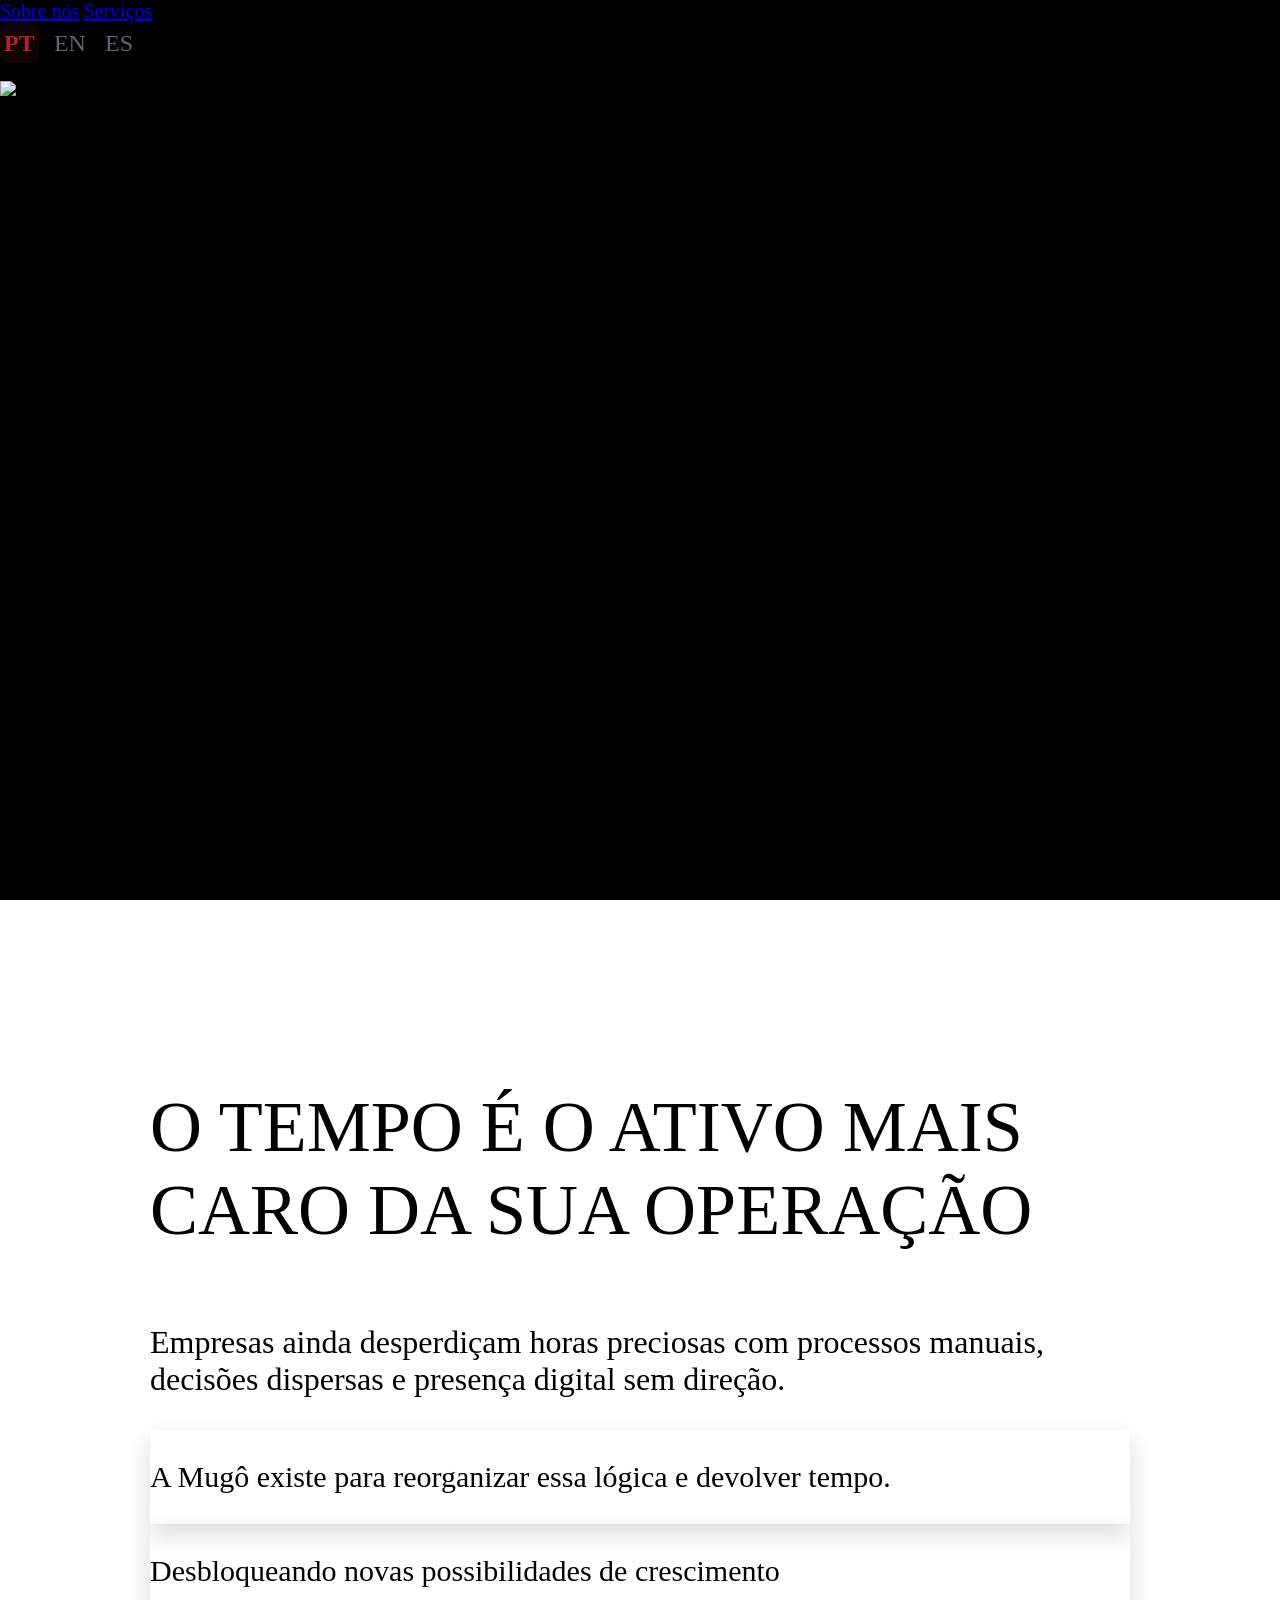
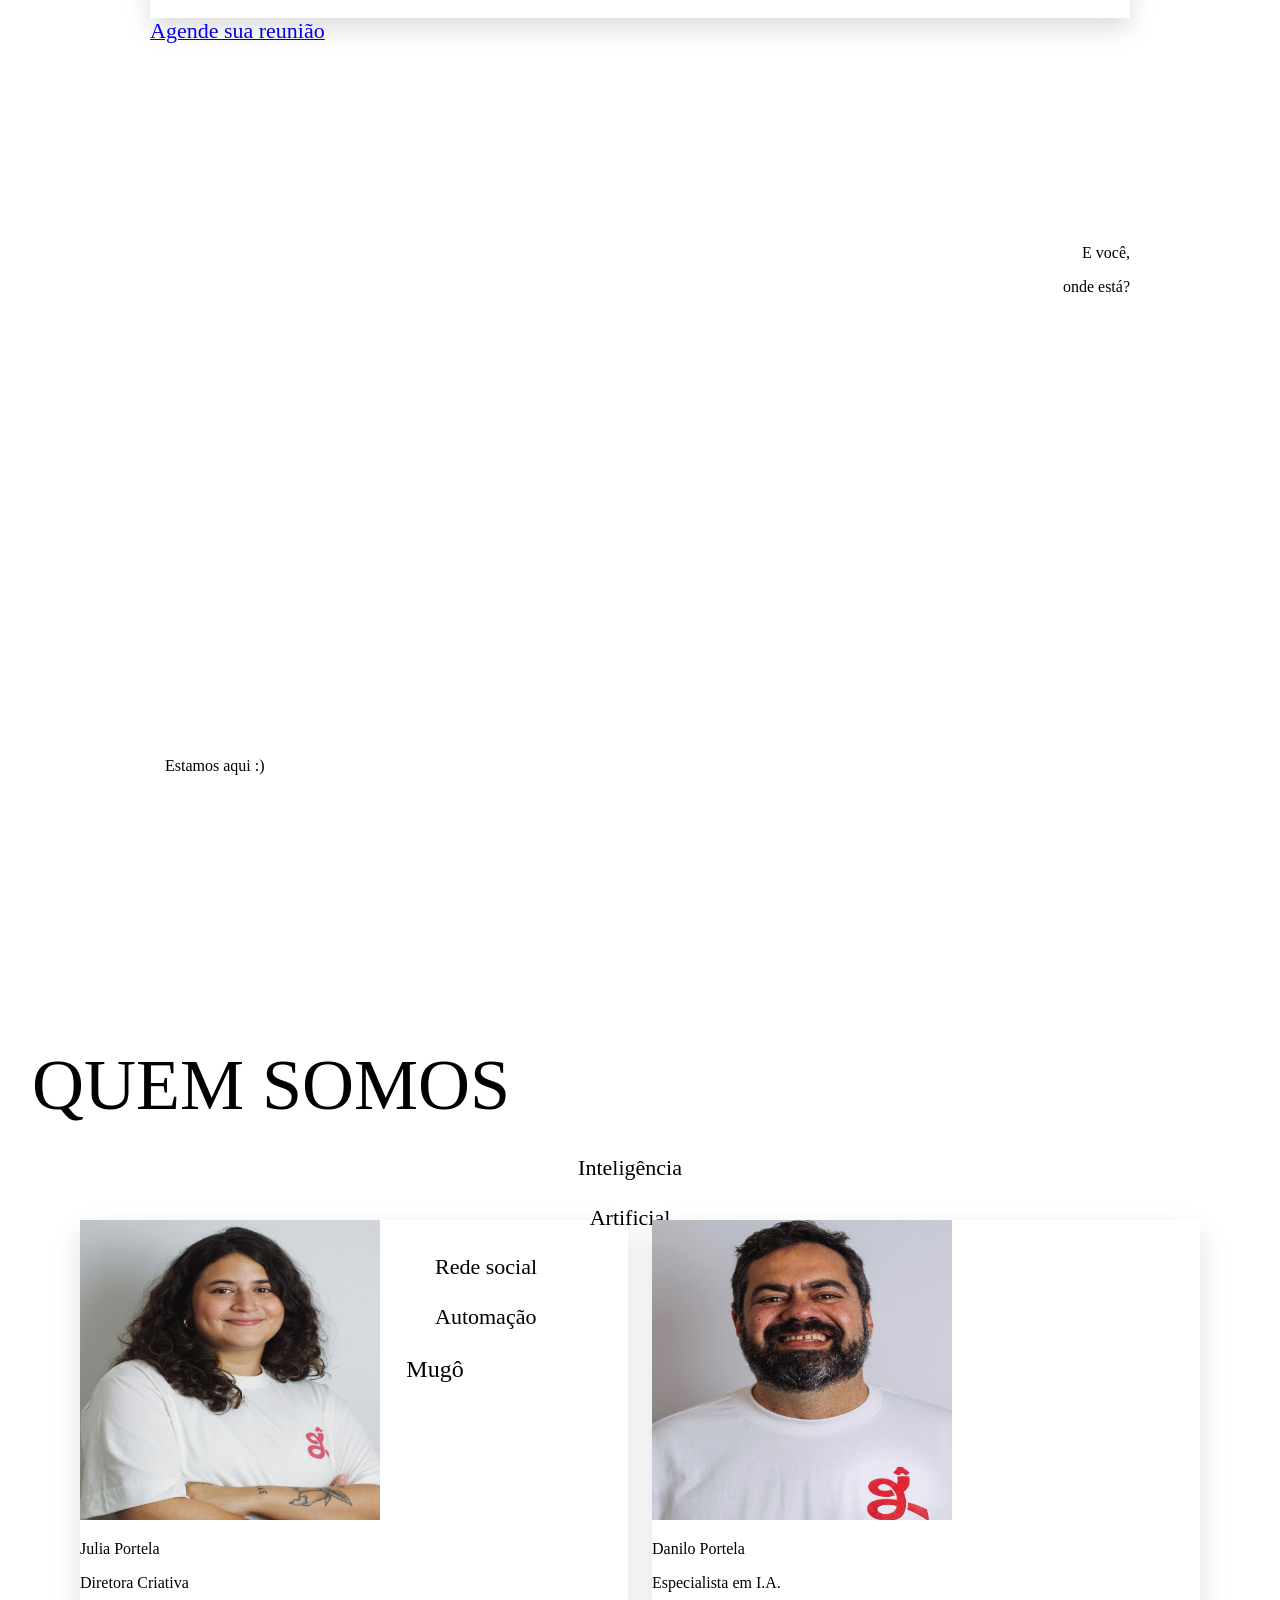
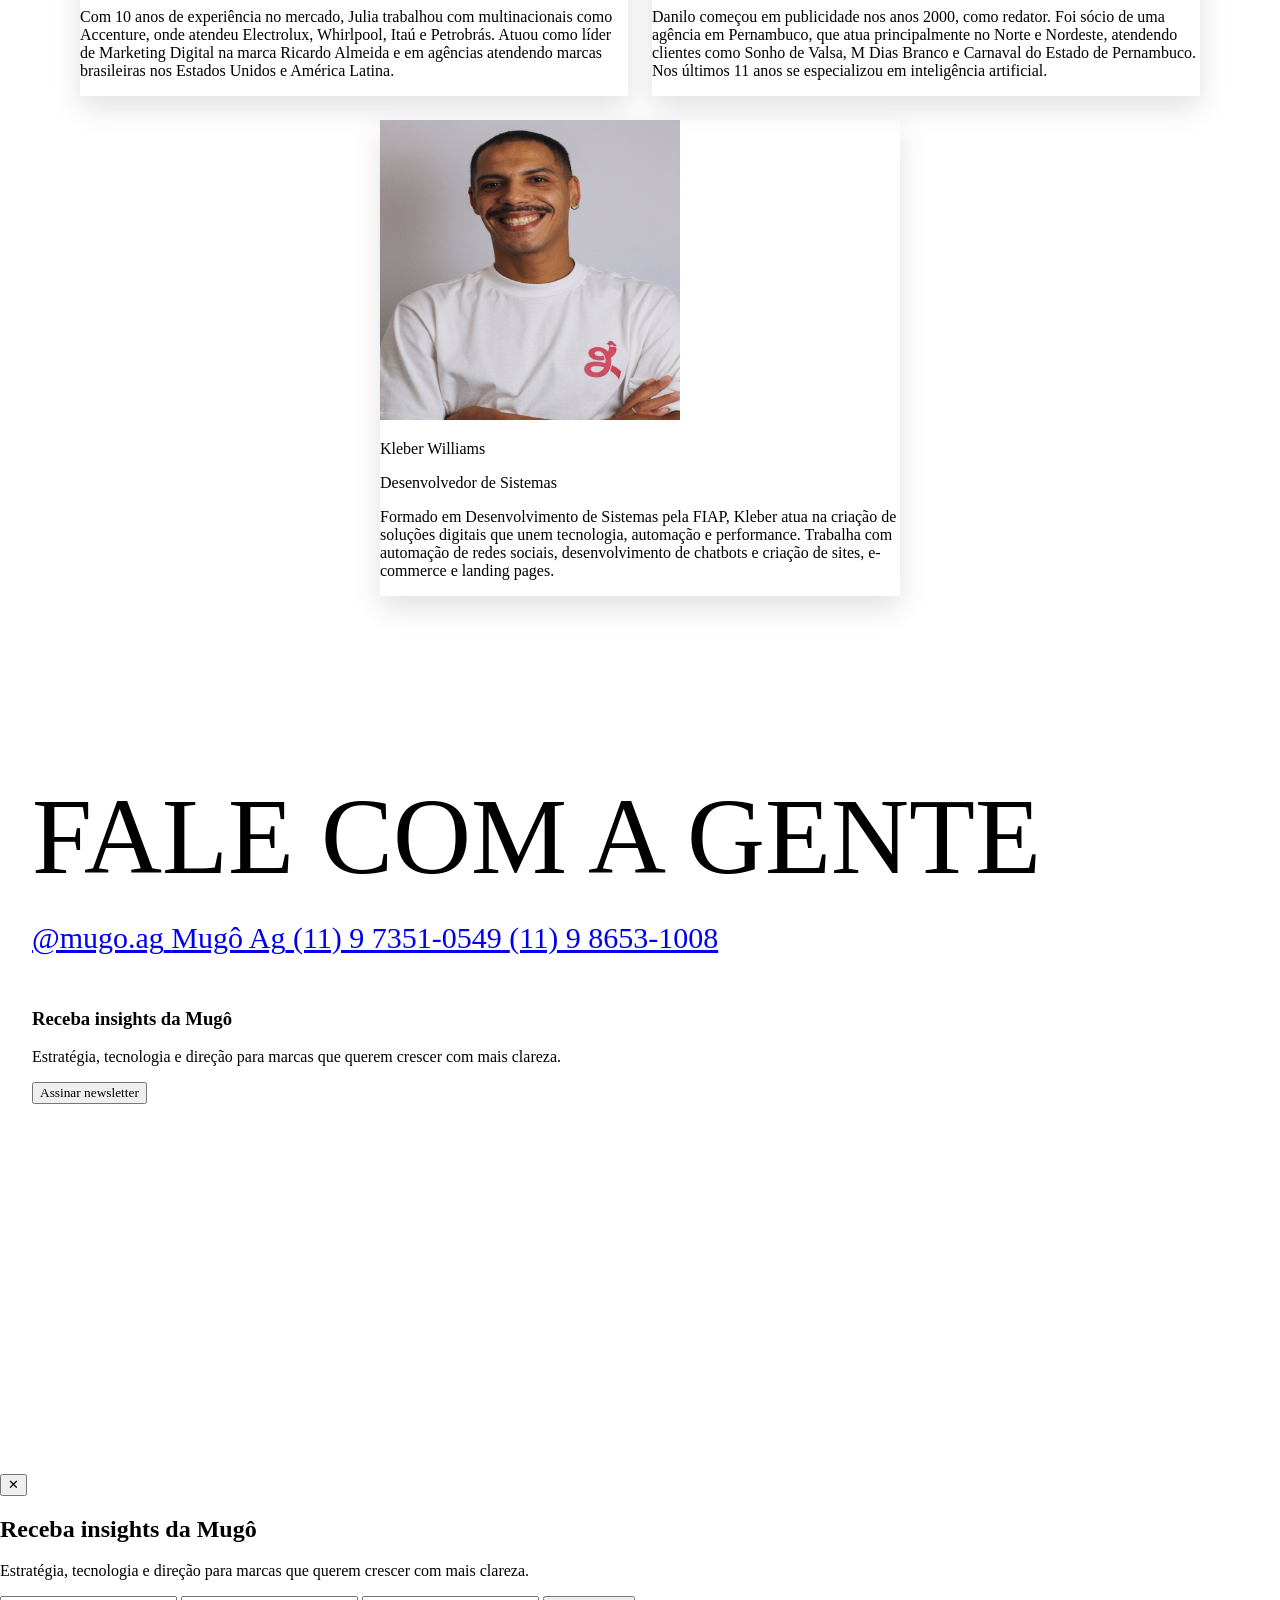
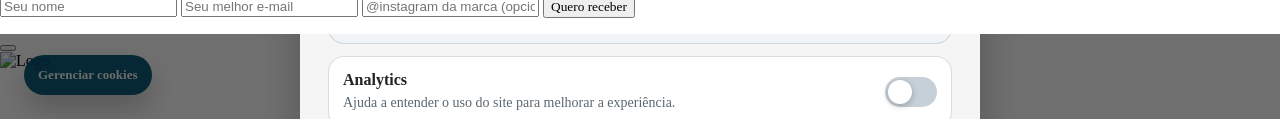
==== commit b5f3235a: "Ajusta menu de serviços e responsividade mobile" ====
--- a/index.html
+++ b/index.html
@@ -96,7 +96,8 @@
                     <a href="#sobre-nos"
                         class="header-nav-link font-normal leading-[1.5] relative shrink-0 text-[#5b6770] text-[24px] whitespace-nowrap hover:text-[#b22234] transition-colors"
                         data-i18n="nav.about">Sobre nós</a>
-                    <a href="#servicos"
+                        <a href="#"
+                        id="nav-services-trigger"
                         class="header-nav-link font-normal leading-[1.5] relative shrink-0 text-[#5b6770] text-[24px] whitespace-nowrap hover:text-[#b22234] transition-colors"
                         data-i18n="nav.services">Serviços</a>
 
@@ -127,12 +128,18 @@
             </div>
 
             <!-- CTA -->
-            <a id="hero-whatsapp-cta"
+            <a
+                id="hero-whatsapp-cta"
+                data-cta-source="hero"
                 href="https://wa.me/5511986531008?text=Oi%2C%20vim%20pelo%20site%20da%20Mug%C3%B4%20e%20quero%20fazer%20um%20diagn%C3%B3stico."
-                target="_blank" rel="noopener noreferrer"
-                class="hero-cta absolute bg-[#c79830] content-stretch flex items-center justify-center left-[calc(66.67%+87px)] px-[24px] py-[12px] rounded-[24px] top-[calc(83.33%-24.33px)] cursor-pointer hover:bg-[#b22234] transition-colors z-20 shadow-lg">
-                <p class="hero-cta-text font-semibold leading-[1.5] relative shrink-0 text-[#f5f5f5] text-[24px] whitespace-nowrap"
-                    data-i18n="hero.cta">
+                target="_blank"
+                rel="noopener noreferrer"
+                class="hero-cta absolute bg-[#c79830] content-stretch flex items-center justify-center left-[calc(66.67%+87px)] px-[24px] py-[12px] rounded-[24px] top-[calc(83.33%-24.33px)] cursor-pointer hover:bg-[#b22234] transition-colors z-20 shadow-lg"
+            >
+                <p
+                    class="hero-cta-text font-semibold leading-[1.5] relative shrink-0 text-[#f5f5f5] text-[24px] whitespace-nowrap"
+                    data-i18n="hero.cta"
+                >
                     Faça um diagnóstico
                 </p>
             </a>
@@ -283,7 +290,7 @@
                         class="team-card bg-[#c79830] flex flex-col gap-[24px] h-full items-center p-[24px] relative rounded-[32px] shrink-0 w-[348px] shadow-lg hover:-translate-y-2 transition-transform cursor-default">
                         <img src="assets/danilo.jpg"
                             class="rounded-[24px] shrink-0 w-[300px] h-[300px] object-cover"
-                            style="object-position: center 18%;"
+                            style="object-position: center 16%;"
                             alt="Foto Danilo Portela" />
                         <div class="flex flex-col gap-[8px] w-full">
                             <div class="flex items-center justify-between w-full">
@@ -320,7 +327,7 @@
                         class="team-card bg-[#b22234] flex flex-col gap-[24px] h-full items-center p-[24px] relative rounded-[32px] shrink-0 w-[348px] shadow-lg hover:-translate-y-2 transition-transform cursor-default">
                         <img src="assets/kleber.jpg"
                             class="rounded-[24px] shrink-0 w-[300px] h-[300px] object-cover"
-                            style="object-position: center 22%;"
+                            style="object-position: center 20%;"
                             alt="Foto Kleber Williams" />
                         <div class="flex flex-col gap-[8px] w-full">
                             <div class="flex items-center justify-between w-full">
@@ -406,18 +413,28 @@
                     <span data-i18n="footer.linkedin">Mugô Ag</span>
                 </a>
 
-                <a href="https://wa.me/5511973510549?text=Oi%2C%20vim%20pelo%20site%20da%20Mug%C3%B4."
-                    target="_blank" rel="noopener noreferrer"
-                    class="flex gap-[20px] items-center text-[32px] leading-[1.5] font-semibold hover:opacity-80 transition-opacity">
+                <a
+                    id="footer-whatsapp-primary"
+                    data-cta-source="footer_primary"
+                    href="https://wa.me/5511973510549?text=Oi%2C%20vim%20pelo%20site%20da%20Mug%C3%B4."
+                    target="_blank"
+                    rel="noopener noreferrer"
+                    class="flex gap-[20px] items-center text-[32px] leading-[1.5] font-semibold hover:opacity-80 transition-opacity"
+                >
                     <span class="w-[48px] h-[48px] bg-[#f5f5f5] rounded-full flex items-center justify-center text-[#004f6e]">
                         <i class="ph-fill ph-whatsapp-logo text-[28px]"></i>
                     </span>
                     <span data-i18n="footer.phonePrimary">(11) 9 7351-0549</span>
                 </a>
 
-                <a href="https://wa.me/5511986531008?text=Oi%2C%20vim%20pelo%20site%20da%20Mug%C3%B4."
-                    target="_blank" rel="noopener noreferrer"
-                    class="flex gap-[20px] items-center text-[32px] leading-[1.5] font-semibold hover:opacity-80 transition-opacity">
+                <a
+                    id="footer-whatsapp-secondary"
+                    data-cta-source="footer_secondary"
+                    href="https://wa.me/5511986531008?text=Oi%2C%20vim%20pelo%20site%20da%20Mug%C3%B4."
+                    target="_blank"
+                    rel="noopener noreferrer"
+                    class="flex gap-[20px] items-center text-[32px] leading-[1.5] font-semibold hover:opacity-80 transition-opacity"
+                >
                     <span class="w-[48px] h-[48px] bg-[#f5f5f5] rounded-full flex items-center justify-center text-[#004f6e]">
                         <i class="ph-fill ph-whatsapp-logo text-[28px]"></i>
                     </span>
@@ -696,6 +713,7 @@
             <div class="service-popup-actions">
             <a
                 id="service-popup-cta"
+                data-cta-source="service_popup"
                 href="https://wa.me/5511986531008?text=Oi%2C%20vim%20pelo%20site%20da%20Mug%C3%B4."
                 target="_blank"
                 rel="noopener noreferrer"
--- a/style.css
+++ b/style.css
@@ -401,6 +401,9 @@
 
 #sidebar-content.menu-sidebar {
   will-change: transform;
+  overflow-y: auto;
+  overflow-x: hidden;
+  -webkit-overflow-scrolling: touch;
 }
 
 .servicos-anim {
@@ -672,14 +675,13 @@
   }
 
   #plataforma .plataforma-circles {
+    width: 100%;
+    max-width: 390px;
+    height: 390px;
+    margin: 56px auto 0;
     position: relative !important;
-    left: auto !important;
-    top: auto !important;
-    width: 680px;
-    max-width: 100%;
-    height: 430px;
-    margin: 0 auto;
     display: block;
+    left: -10px;
   }
 
   #plataforma .plataforma-ring {
@@ -799,6 +801,20 @@
     line-height: 1.05 !important;
   }
 
+  #sobre-nos {
+    display: flex !important;
+    flex-direction: column !important;
+  }
+  
+  #sobre-nos .sobre-watermark {
+    order: -1;
+    margin: 0 0 24px 0 !important;
+  }
+  
+  #sobre-nos .about-content {
+    order: 2;
+  }
+
   .footer-section {
     height: auto !important;
     min-height: 782px;
@@ -1088,6 +1104,16 @@
 
   #sobre-nos {
     padding: 72px 16px 56px;
+  }
+
+  #sobre-nos .sobre-watermark {
+    position: relative !important;
+    left: auto !important;
+    top: auto !important;
+    width: 100% !important;
+    height: auto !important;
+    display: flex !important;
+    justify-content: flex-start !important;
   }
 
   #sobre-nos .about-cards {
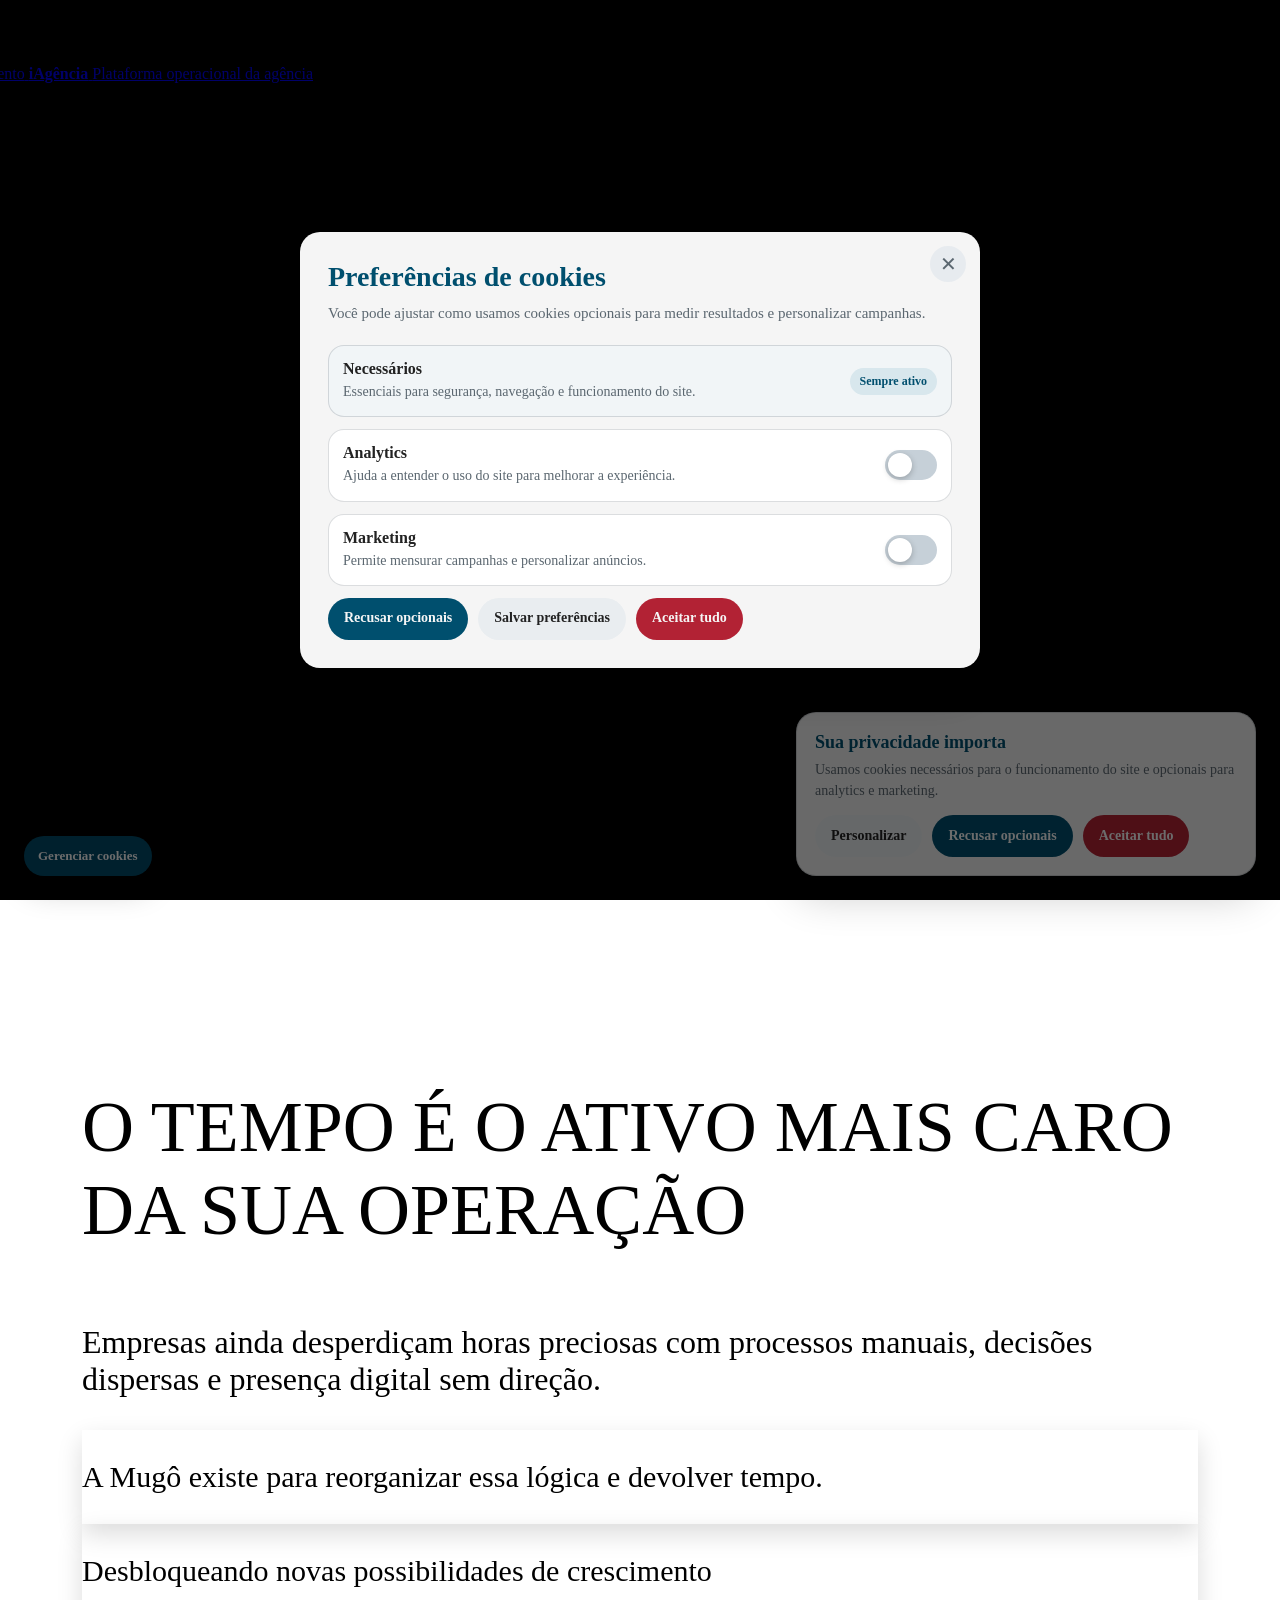
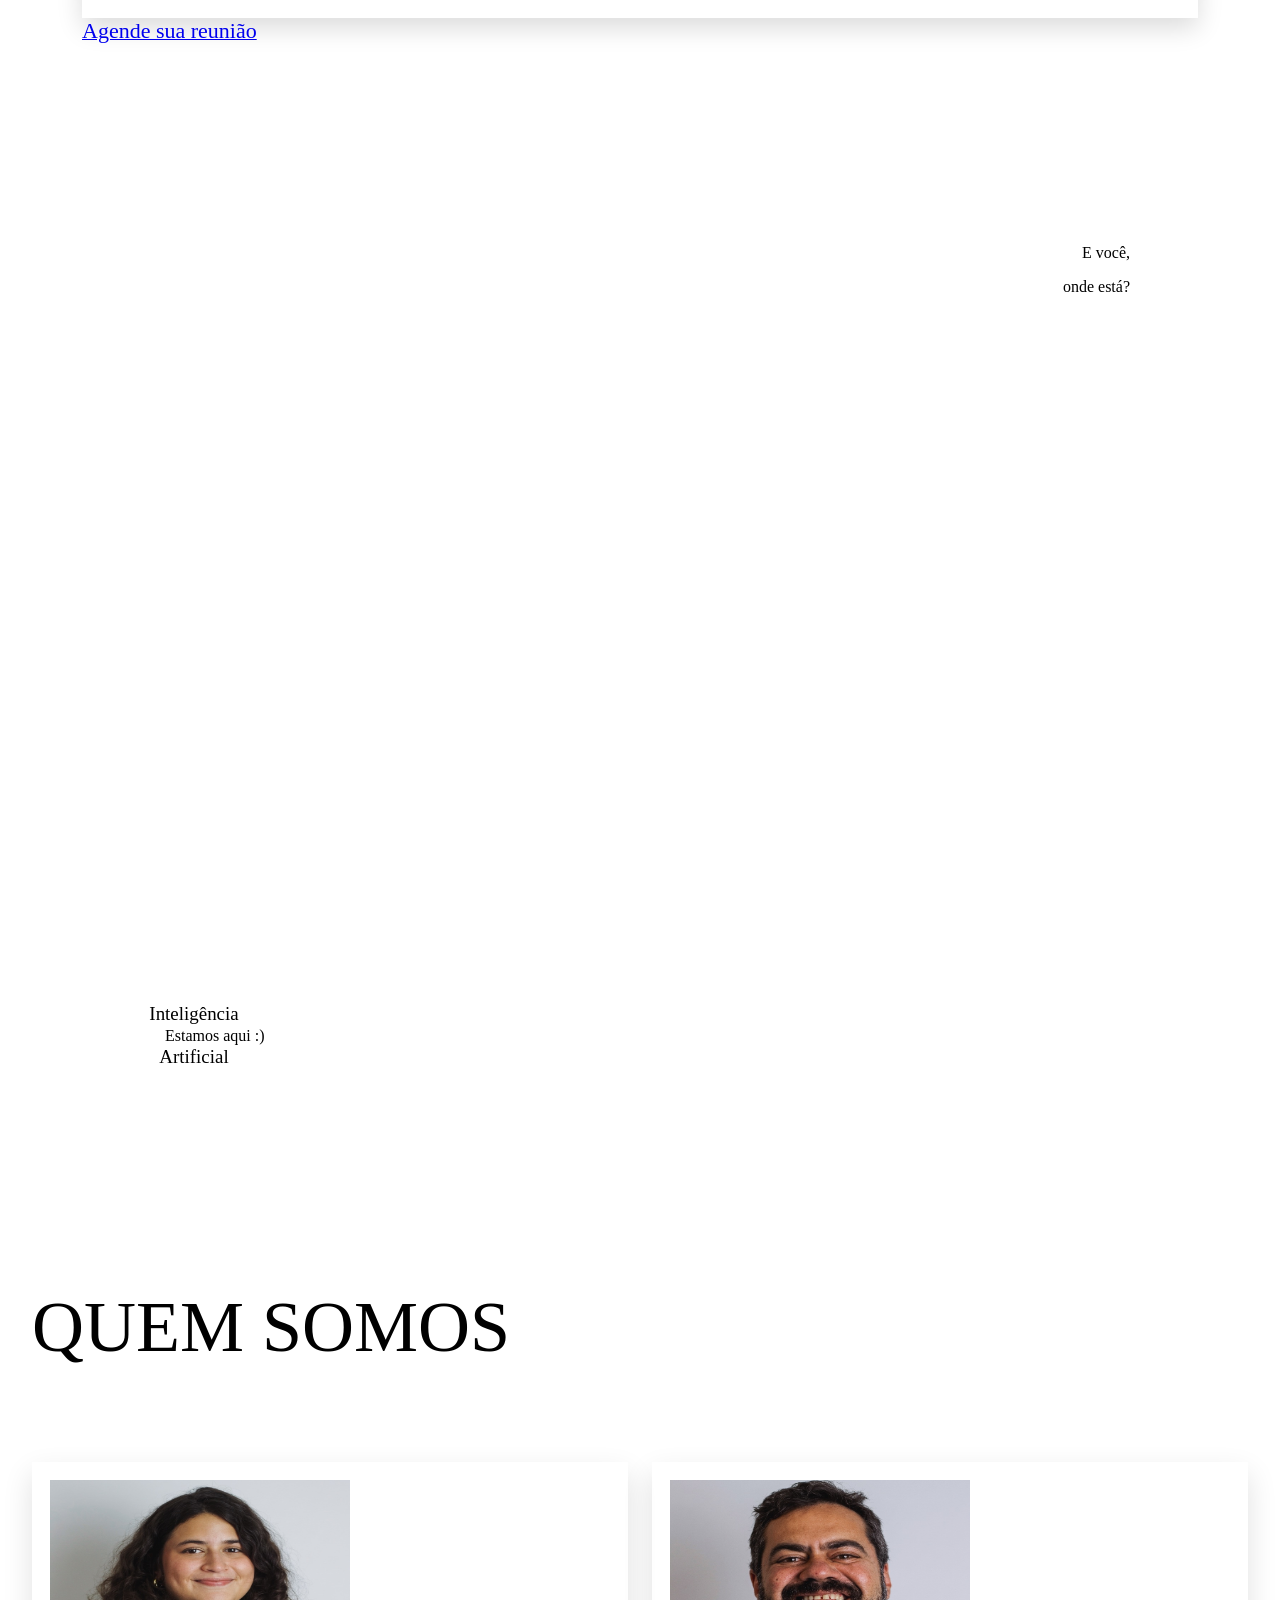
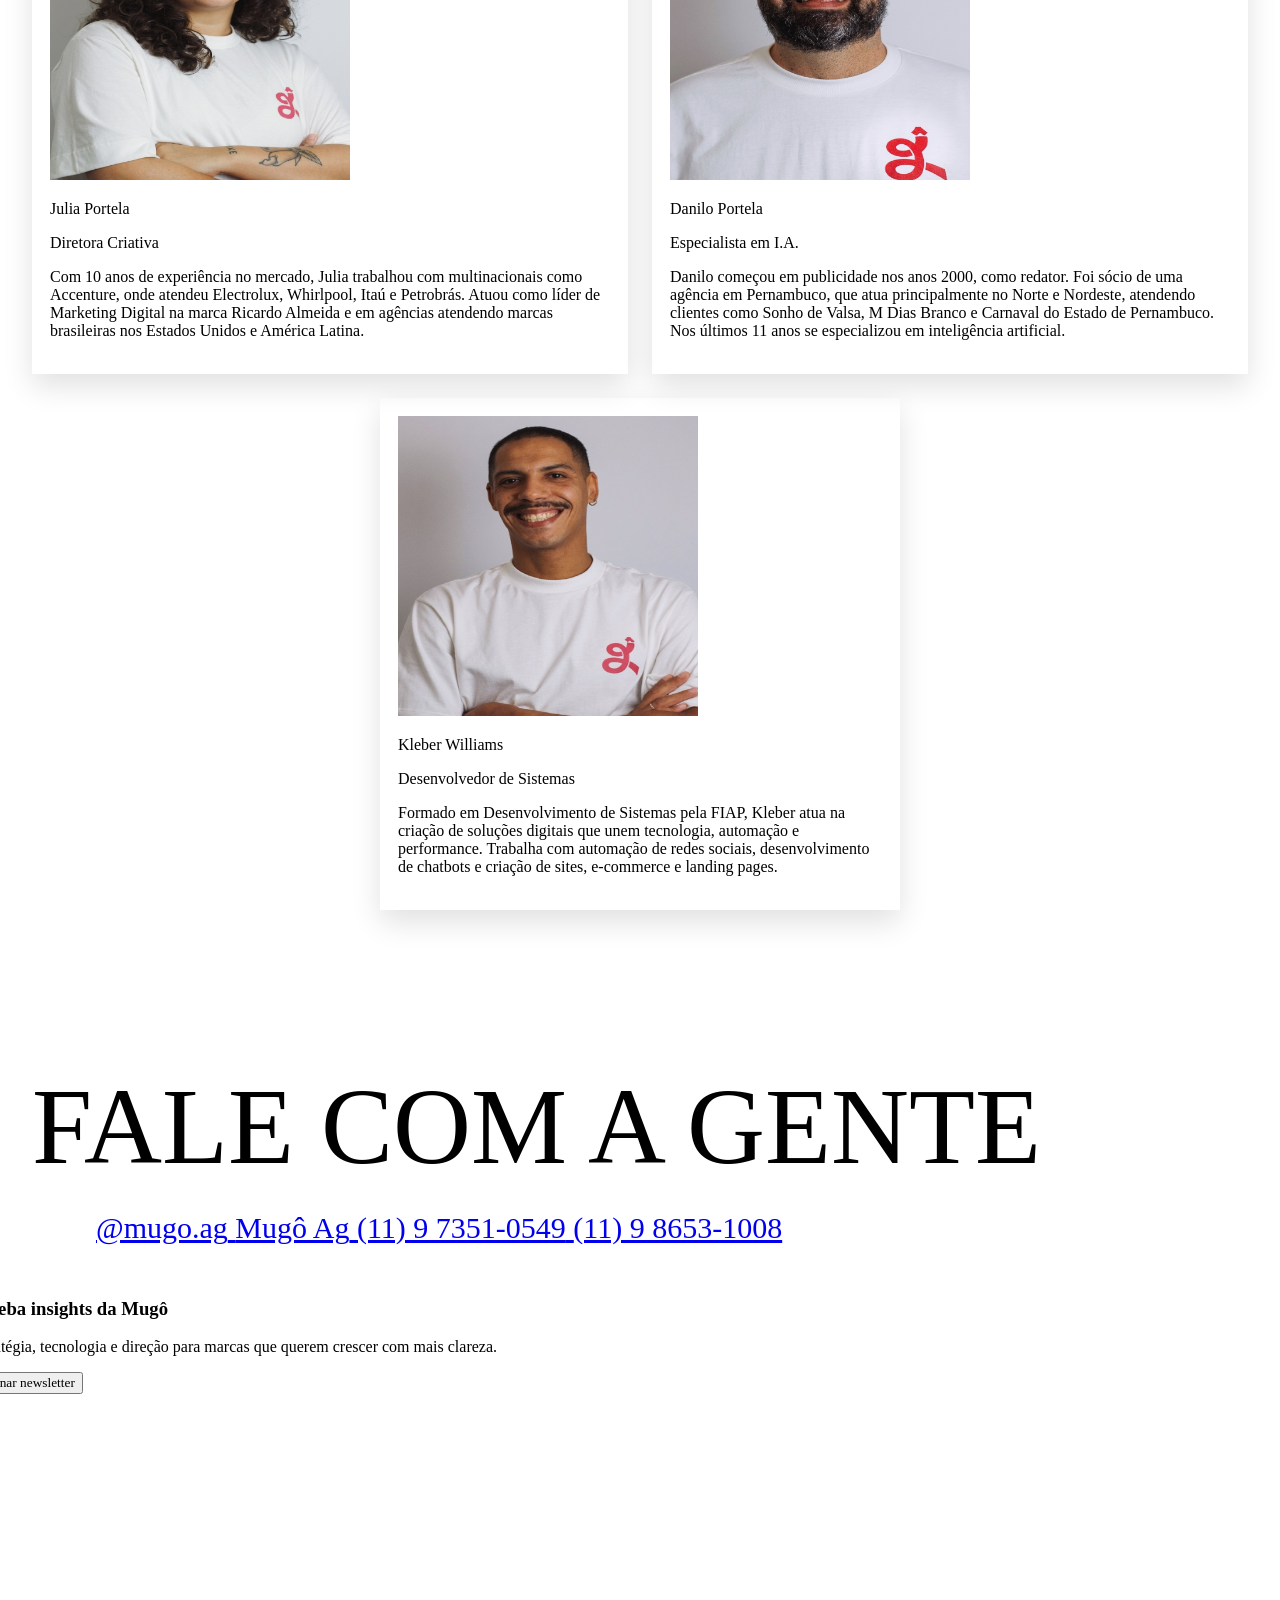
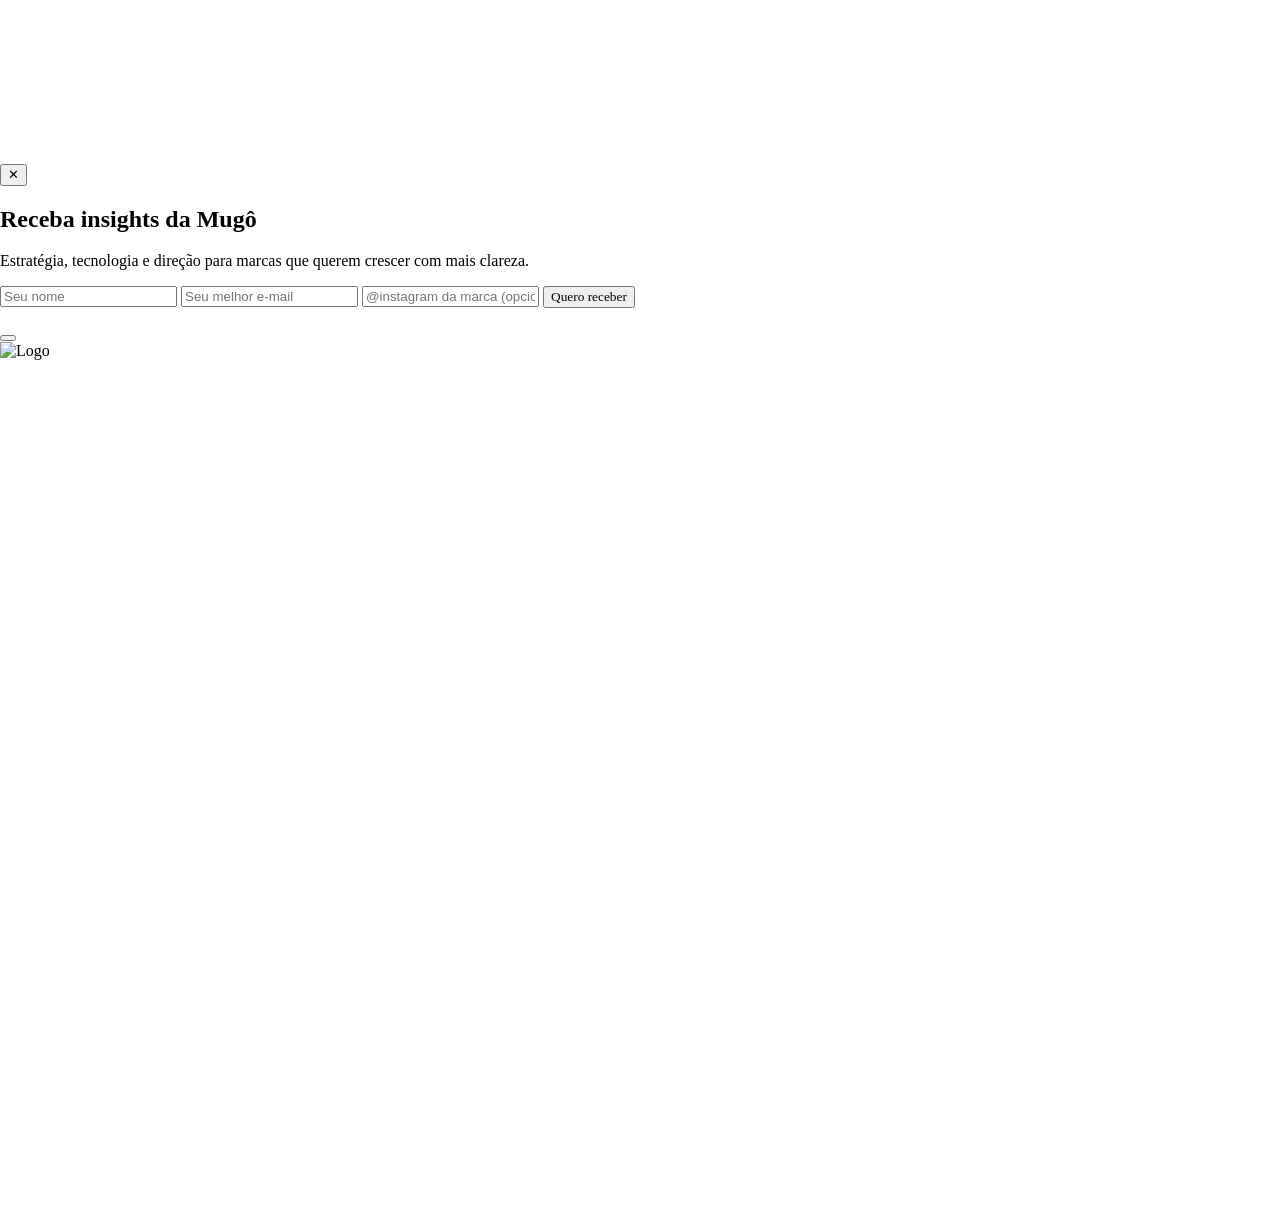
==== commit 682f8c24: "feat: finalize mugo site platforms translations and responsive layout" ====
--- a/index.html
+++ b/index.html
@@ -6,11 +6,14 @@
     <meta name="viewport" content="width=device-width, initial-scale=1.0">
 
     <title>Mugô Agência | Marketing, Tecnologia, Automação e IA para Marcas</title>
-    <meta name="description" content="A Mugô é uma agência que une marketing, tecnologia, automação e inteligência artificial para ajudar marcas a crescer com mais estratégia, eficiência e resultado.">
+    <meta name="description"que content="A Mugô é uma agência que une marketing, tecnologia, automação e inteligência artificial para ajudar marcas a crescer com mais estratégia, eficiência e resultado.">
     <meta name="robots" content="index, follow">
     <meta name="author" content="Mugô Agência">
     <meta name="keywords" content="agência de marketing, agência de marketing digital, automação, inteligência artificial, criação de sites, branding, tecnologia para empresas, crescimento de marcas">
     <link rel="canonical" href="https://www.mugoagencia.com.br/">
+    <link rel="icon" type="image/png" href="assets/favicon.png">
+    <link rel="shortcut icon" href="assets/favicon.png">
+    <link rel="apple-touch-icon" href="assets/favicon.png">
 
     <meta property="og:locale" content="pt_BR">
     <meta property="og:type" content="website">
@@ -18,7 +21,7 @@
     <meta property="og:description" content="Estratégia, tecnologia e direção para marcas que querem crescer com mais clareza, eficiência e resultado.">
     <meta property="og:url" content="https://www.mugoagencia.com.br/">
     <meta property="og:site_name" content="Mugô Agência">
-    <meta property="og:image" content="https://www.mugoagencia.com.br/og-image.jpg">
+    <meta property="og:image" content="https://www.mugoagencia.com.br/assets/favicon.png">
 
     <meta name="twitter:card" content="summary_large_image">
     <meta name="twitter:title" content="Mugô Agência | Marketing, Tecnologia, Automação e IA para Marcas">
@@ -82,50 +85,173 @@
                 loop
                 playsinline
                 preload="auto"
-                poster="assets/hero-poster.jpg"
             >
-            <source src="assets/logoanimado.mp4" type="video/mp4" />
+            <source src="assets/Mugo-3dnew.mp4" type="video/mp4" />
             </video>
         </div>
         </div>
             <!-- Navbar -->
+            <!-- Navbar -->
+        <div
+            class="site-header absolute border-[#5b6770] border-[0.5px] border-solid h-[96px] left-0 overflow-visible top-0 w-[1440px] z-40 bg-[#f5f5f5]">
+
             <div
-                class="site-header absolute border-[#5b6770] border-[0.5px] border-solid h-[96px] left-0 overflow-clip top-0 w-[1440px] z-40 bg-[#f5f5f5]">
+                class="header-actions -translate-y-1/2 absolute content-stretch flex gap-[32px] items-center justify-end right-[47.5px] top-1/2">
+
+                <a href="#sobre-nos"
+                    class="header-nav-link font-normal leading-[1.5] relative shrink-0 text-[#5b6770] text-[24px] whitespace-nowrap hover:text-[#b22234] transition-colors"
+                    data-i18n="nav.about">
+                    Sobre nós
+                </a>
+
+                <a href="#"
+                    id="nav-services-trigger"
+                    class="header-nav-link font-normal leading-[1.5] relative shrink-0 text-[#5b6770] text-[24px] whitespace-nowrap hover:text-[#b22234] transition-colors"
+                    data-i18n="nav.services">
+                    Serviços
+                </a>
+
+                <!-- Plataformas Mugô -->
+                <div class="platforms-menu relative shrink-0">
+
+                    <button
+                        id="platforms-menu-trigger"
+                        type="button"
+                        class="platforms-menu-trigger bg-[#004f6e] text-[#f5f5f5] px-[22px] py-[10px] rounded-[24px] font-semibold leading-[1.5] text-[20px] whitespace-nowrap flex items-center gap-[8px] hover:bg-[#b22234] transition-colors shadow-md"
+                        aria-expanded="false"
+                        data-i18n-aria-label="accessibility.platformsMenu"
+                        aria-label="Abrir menu Plataformas Mugô"
+                        aria-controls="platforms-dropdown">
+
+                        <span data-i18n="nav.platforms">Plataformas Mugô</span>
+                        <i class="ph ph-caret-down text-[18px]"></i>
+                    </button>
+
+                    <div
+                        id="platforms-dropdown"
+                        class="platforms-dropdown absolute right-0 top-[calc(100%+14px)] w-[330px] bg-[#f5f5f5] border border-[#5b6770]/30 rounded-[20px] shadow-2xl p-[12px] opacity-0 invisible translate-y-[-8px] transition-all duration-300 z-[100]">
+
+                        <a href="https://intelligence.mugoagencia.com.br"
+                            target="_blank"
+                            rel="noopener noreferrer"
+                            class="flex items-center gap-[16px] p-[16px] rounded-[14px] hover:bg-[#c79830]/15 transition-colors">
+
+                            <span
+                                class="w-[48px] h-[48px] rounded-full bg-[#c79830] text-white flex items-center justify-center shrink-0">
+                                <i class="ph ph-brain text-[25px]"></i>
+                            </span>
+
+                            <span class="flex flex-col">
+                                <strong class="text-[#222] text-[18px] leading-[1.3]" data-i18n="platforms.intelligence.title">
+                                    Mugô Intelligence
+                                </strong>
+
+                                <span class="text-[#5b6770] text-[14px] leading-[1.4]" data-i18n="platforms.intelligence.description">
+                                    Diagnóstico estratégico inteligente
+                                </span>
+                            </span>
+                        </a>
+
+                        <a href="https://crm.mugoagencia.com.br"
+                            target="_blank"
+                            rel="noopener noreferrer"
+                            class="flex items-center gap-[16px] p-[16px] rounded-[14px] hover:bg-[#004f6e]/10 transition-colors">
+
+                            <span
+                                class="w-[48px] h-[48px] rounded-full bg-[#004f6e] text-white flex items-center justify-center shrink-0">
+                                <i class="ph ph-users-three text-[25px]"></i>
+                            </span>
+
+                            <span class="flex flex-col">
+                                <strong class="text-[#222] text-[18px] leading-[1.3]" data-i18n="platforms.crm.title">
+                                    Mugô CRM
+                                </strong>
+
+                                <span class="text-[#5b6770] text-[14px] leading-[1.4]" data-i18n="platforms.crm.description">
+                                    Gestão comercial e relacionamento
+                                </span>
+                            </span>
+                        </a>
+
+                        <a href="https://iagencia.mugoagencia.com.br"
+                            target="_blank"
+                            rel="noopener noreferrer"
+                            class="flex items-center gap-[16px] p-[16px] rounded-[14px] hover:bg-[#b22234]/10 transition-colors">
+
+                            <span
+                                class="w-[48px] h-[48px] rounded-full bg-[#b22234] text-white flex items-center justify-center shrink-0">
+                                <i class="ph ph-sparkle text-[25px]"></i>
+                            </span>
+
+                            <span class="flex flex-col">
+                                <strong class="text-[#222] text-[18px] leading-[1.3]" data-i18n="platforms.iagencia.title">
+                                    iAgência
+                                </strong>
+
+                                <span class="text-[#5b6770] text-[14px] leading-[1.4]" data-i18n="platforms.iagencia.description">
+                                    Plataforma operacional da agência
+                                </span>
+                            </span>
+                        </a>
+                    </div>
+                </div>
+
                 <div
-                    class="header-actions -translate-y-1/2 absolute content-stretch flex gap-[43px] items-center justify-end right-[47.5px] top-1/2">
-                    <a href="#sobre-nos"
-                        class="header-nav-link font-normal leading-[1.5] relative shrink-0 text-[#5b6770] text-[24px] whitespace-nowrap hover:text-[#b22234] transition-colors"
-                        data-i18n="nav.about">Sobre nós</a>
-                        <a href="#"
-                        id="nav-services-trigger"
-                        class="header-nav-link font-normal leading-[1.5] relative shrink-0 text-[#5b6770] text-[24px] whitespace-nowrap hover:text-[#b22234] transition-colors"
-                        data-i18n="nav.services">Serviços</a>
-
-
-                    <div
-                        class="language-switcher content-stretch flex gap-[8px] items-center leading-[1.5] relative shrink-0 text-[24px] whitespace-nowrap"
-                        data-i18n-aria-label="accessibility.languageSwitcher" aria-label="Idioma">
-                        <button type="button" class="language-switch is-active" data-lang="pt" aria-pressed="true"
-                            data-i18n="lang.pt">PT</button>
-                        <span class="font-normal relative shrink-0 text-[#5b6770]" aria-hidden="true">|</span>
-                        <button type="button" class="language-switch" data-lang="en" aria-pressed="false"
-                            data-i18n="lang.en">EN</button>
-                        <span class="font-normal relative shrink-0 text-[#5b6770]" aria-hidden="true">|</span>
-                        <button type="button" class="language-switch" data-lang="es" aria-pressed="false"
-                            data-i18n="lang.es">ES</button>
-                    </div>
-
-                    <button id="menu-open-btn" type="button"
-                        class="menu-icon-btn content-stretch flex items-center justify-center relative shrink-0 cursor-pointer ml-[10px] hover:opacity-70 transition-opacity"
-                        data-i18n-aria-label="accessibility.openMenu" aria-label="Abrir menu lateral">
-                        <i class="ph ph-list text-[35px] text-[#5b6770]"></i>
+                    class="language-switcher content-stretch flex gap-[8px] items-center leading-[1.5] relative shrink-0 text-[24px] whitespace-nowrap"
+                    data-i18n-aria-label="accessibility.languageSwitcher"
+                    aria-label="Idioma">
+
+                    <button type="button"
+                        class="language-switch is-active"
+                        data-lang="pt"
+                        aria-pressed="true"
+                        data-i18n="lang.pt">
+                        PT
                     </button>
-                </div>
-
-                <div class="header-logo-wrap -translate-y-1/2 absolute left-[47.5px] top-1/2 h-[52px] flex items-center">
-                    <img src="assets/header logo.png" alt="Mugô Logo" class="h-full object-contain" />
-                </div>
-            </div>
+
+                    <span class="font-normal relative shrink-0 text-[#5b6770]" aria-hidden="true">
+                        |
+                    </span>
+
+                    <button type="button"
+                        class="language-switch"
+                        data-lang="en"
+                        aria-pressed="false"
+                        data-i18n="lang.en">
+                        EN
+                    </button>
+
+                    <span class="font-normal relative shrink-0 text-[#5b6770]" aria-hidden="true">
+                        |
+                    </span>
+
+                    <button type="button"
+                        class="language-switch"
+                        data-lang="es"
+                        aria-pressed="false"
+                        data-i18n="lang.es">
+                        ES
+                    </button>
+                </div>
+
+                <button id="menu-open-btn"
+                    type="button"
+                    class="menu-icon-btn content-stretch flex items-center justify-center relative shrink-0 cursor-pointer ml-[4px] hover:opacity-70 transition-opacity"
+                    data-i18n-aria-label="accessibility.openMenu"
+                    aria-label="Abrir menu lateral">
+
+                    <i class="ph ph-list text-[35px] text-[#5b6770]"></i>
+                </button>
+            </div>
+
+            <div
+                class="header-logo-wrap -translate-y-1/2 absolute left-[47.5px] top-1/2 h-[52px] flex items-center">
+
+                <img src="assets/header logo.png"
+                    alt="Mugô Logo"
+                    class="h-full object-contain" />
+            </div>
+        </div>
 
             <!-- CTA -->
             <a
@@ -184,7 +310,7 @@
                     </div>
                 </div>
 
-                <a href="https://calendar.app.google/3qh3MkDtL1q5aETR7" target="_blank" rel="noopener noreferrer"
+                <a href="https://calendar.app.google/vesHHLfvVFs4FHFj8" target="_blank" rel="noopener noreferrer"
                     class="bg-[#f5f5f5] flex items-center justify-center px-[24px] py-[12px] relative rounded-[24px] shrink-0 hover:bg-gray-200 transition-colors shadow-lg servicos-cta">
                     <span class="font-semibold leading-[1.5] text-[#222] text-[24px] whitespace-nowrap"
                         data-i18n="services.cta">
@@ -587,6 +713,9 @@
                 </div>
             </button>
 
+            </div>
+        </div>
+
     <!-- Cookie Consent -->
     <div id="cookie-consent-banner" class="cookie-banner hidden" role="dialog" aria-live="polite"
         data-i18n-aria-label="cookies.banner.title" aria-label="Sua privacidade importa">
--- a/style.css
+++ b/style.css
@@ -675,13 +675,14 @@
   }
 
   #plataforma .plataforma-circles {
-    width: 100%;
-    max-width: 390px;
-    height: 390px;
-    margin: 56px auto 0;
     position: relative !important;
+    left: -16px !important;
+    top: auto !important;
+    width: 680px;
+    max-width: 100%;
+    height: 430px;
+    margin: 0 auto;
     display: block;
-    left: -10px;
   }
 
   #plataforma .plataforma-ring {
@@ -1115,7 +1116,7 @@
     display: flex !important;
     justify-content: flex-start !important;
   }
-
+  
   #sobre-nos .about-cards {
     grid-template-columns: 1fr !important;
     gap: 16px !important;
@@ -1740,4 +1741,456 @@
 
 .hero-video::-webkit-media-controls-panel {
   display: none !important;
-}+}
+
+/* Responsividade complementar para telas abaixo do layout-base de 1440px. */
+.hero-section,
+.services-section,
+.platform-section,
+.about-section,
+.footer-section {
+    width: 100% !important;
+    max-width: 1440px;
+    margin-inline: auto;
+}
+
+/* Header sempre ocupa a largura disponível */
+.site-header {
+    width: 100% !important;
+    max-width: 1440px;
+    left: 50% !important;
+    transform: translateX(-50%);
+}
+
+/* Logo um pouco mais para a direita */
+.header-logo-wrap,
+.sidebar-logo-wrap {
+    left: 72px !important;
+}
+
+/* =====================================================
+   TELAS ENTRE 1024px E 1439px
+===================================================== */
+
+@media (max-width: 1439px) {
+
+    /* ---------------- HEADER ---------------- */
+
+    .header-actions {
+        right: 36px !important;
+        gap: 24px !important;
+    }
+
+    .header-logo-wrap,
+    .sidebar-logo-wrap {
+        left: 64px !important;
+    }
+
+    .header-nav-link {
+        font-size: 20px !important;
+    }
+
+    .language-switcher {
+        font-size: 19px !important;
+    }
+
+    .platforms-menu-trigger {
+        padding: 9px 17px !important;
+        font-size: 17px !important;
+    }
+
+    /* ---------------- HERO ---------------- */
+
+    .hero-video-wrap {
+        width: 100% !important;
+        max-width: 100% !important;
+        left: 0 !important;
+    }
+
+    .hero-cta {
+        left: auto !important;
+        right: 48px !important;
+    }
+
+    /* ---------------- SERVIÇOS ---------------- */
+
+    .services-content {
+        width: calc(100% - 120px) !important;
+        max-width: 1116px !important;
+    }
+
+    .servicos-title p {
+        font-size: clamp(48px, 6vw, 76px) !important;
+    }
+
+    .services-content > div p,
+    .servicos-card p {
+        font-size: clamp(23px, 2.3vw, 32px) !important;
+    }
+
+    /* ---------------- PLATAFORMA ---------------- */
+
+    .plataforma-layout {
+        left: 0 !important;
+        top: 0 !important;
+        width: 100% !important;
+        height: 100% !important;
+    }
+
+    .plataforma-circles {
+        left: 50% !important;
+        top: 80px !important;
+        width: 860px !important;
+        height: 700px !important;
+        transform: translateX(-50%) scale(0.86);
+        transform-origin: top center;
+    }
+
+    .plataforma-here {
+        left: 64px !important;
+    }
+
+    .plataforma-question {
+        left: auto !important;
+        right: 64px !important;
+    }
+
+    /* ---------------- QUEM SOMOS ---------------- */
+
+    .about-content {
+        left: 120px !important;
+        width: calc(100% - 170px) !important;
+        max-width: none !important;
+        align-items: stretch !important;
+    }
+
+    .about-cards {
+        width: 100% !important;
+        gap: 20px !important;
+        overflow: visible !important;
+    }
+
+    .team-card {
+        flex: 1 1 0 !important;
+        width: auto !important;
+        min-width: 0 !important;
+        padding: 18px !important;
+        gap: 16px !important;
+    }
+
+    .team-card img {
+        width: 100% !important;
+        height: 270px !important;
+    }
+
+    .team-card p {
+        overflow-wrap: anywhere;
+    }
+
+    .sobre-watermark {
+        left: -8px !important;
+    }
+
+    .sobre-watermark p {
+        font-size: 104px !important;
+    }
+
+    /* Esconde setas que não têm função e ocupam espaço */
+    .about-nav-controls {
+        display: none !important;
+    }
+
+    /* ---------------- FOOTER ---------------- */
+
+    .footer-contacts {
+        left: 64px !important;
+    }
+
+    .footer-newsletter {
+        right: 64px !important;
+    }
+}
+
+/* =====================================================
+   MENU LATERAL EM TELAS MENORES QUE 1200px
+===================================================== */
+
+@media (max-width: 1200px) {
+
+    .menu-sidebar {
+        width: 100% !important;
+        max-width: 100% !important;
+        overflow-y: auto !important;
+        overflow-x: hidden !important;
+    }
+
+    .sidebar-link {
+        position: relative !important;
+        inset: auto !important;
+        width: auto !important;
+        height: 250px !important;
+        margin: 0 !important;
+    }
+
+    .menu-sidebar {
+        padding:
+            135px
+            52px
+            52px !important;
+
+        display: grid !important;
+        grid-template-columns: repeat(2, minmax(0, 1fr)) !important;
+        gap: 20px !important;
+        align-content: start !important;
+    }
+
+    .sidebar-header {
+        position: fixed !important;
+    }
+
+    /* Consultoria deixa de ficar cortada */
+    .sidebar-link[data-popup="consultoria"] {
+        grid-column: 1 / -1 !important;
+        height: 220px !important;
+    }
+
+    /* ---------------- QUEM SOMOS ---------------- */
+
+    .about-content {
+        left: 105px !important;
+        width: calc(100% - 135px) !important;
+    }
+
+    .team-card {
+        padding: 16px !important;
+    }
+
+    .team-card img {
+        height: 235px !important;
+    }
+
+    .team-card p {
+        font-size: 14px !important;
+    }
+
+    .team-card div p:first-child {
+        font-size: 17px !important;
+    }
+}
+
+/* =====================================================
+   MENU DE SERVIÇOS — TUDO EM UMA ÚNICA TELA
+===================================================== */
+
+#sidebar-container {
+    height: 100dvh;
+    overflow: hidden !important;
+}
+
+#sidebar-content.menu-sidebar {
+    width: min(1440px, 100vw) !important;
+    height: 100dvh !important;
+    max-height: 100dvh !important;
+
+    padding: 120px 46px 28px !important;
+
+    display: grid !important;
+    grid-template-columns:
+        minmax(0, 2fr)
+        minmax(220px, 0.9fr)
+        minmax(230px, 0.85fr) !important;
+
+    grid-template-rows:
+        repeat(2, minmax(0, 1fr)) !important;
+
+    gap: 18px !important;
+
+    overflow: hidden !important;
+    align-content: stretch !important;
+}
+
+/* Header do menu */
+#sidebar-content .sidebar-header {
+    position: absolute !important;
+    top: 0 !important;
+    left: 0 !important;
+
+    width: 100% !important;
+    height: 96px !important;
+}
+
+/* Remove o posicionamento absoluto dos cards */
+#sidebar-content .sidebar-link {
+    position: relative !important;
+
+    top: auto !important;
+    right: auto !important;
+    bottom: auto !important;
+    left: auto !important;
+
+    width: 100% !important;
+    height: 100% !important;
+    min-width: 0 !important;
+    min-height: 0 !important;
+
+    margin: 0 !important;
+    padding: 24px !important;
+
+    border-radius: 18px !important;
+}
+
+/* Organização dos cards */
+
+#sidebar-content .sidebar-link[data-popup="ia"] {
+    grid-column: 1;
+    grid-row: 1;
+}
+
+#sidebar-content .sidebar-link[data-popup="redes"] {
+    grid-column: 1;
+    grid-row: 2;
+}
+
+#sidebar-content .sidebar-link[data-popup="automacao"] {
+    grid-column: 2;
+    grid-row: 1;
+}
+
+#sidebar-content .sidebar-link[data-popup="sites"] {
+    grid-column: 2;
+    grid-row: 2;
+}
+
+#sidebar-content .sidebar-link[data-popup="consultoria"] {
+    grid-column: 3;
+    grid-row: 1 / 3;
+}
+
+/* Textos e ícones proporcionais */
+#sidebar-content .sidebar-link p {
+    font-size: clamp(20px, 2vw, 30px) !important;
+}
+
+#sidebar-content .sidebar-link i {
+    font-size: clamp(26px, 2.2vw, 36px) !important;
+}
+
+/* Notebooks com pouca altura */
+@media (min-width: 901px) and (max-height: 760px) {
+    #sidebar-content.menu-sidebar {
+        padding:
+            102px
+            34px
+            18px !important;
+
+        gap: 12px !important;
+    }
+
+    #sidebar-content .sidebar-header {
+        height: 82px !important;
+    }
+
+    #sidebar-content .sidebar-link {
+        padding: 18px !important;
+        border-radius: 16px !important;
+    }
+
+    #sidebar-content .sidebar-link p {
+        font-size: 21px !important;
+    }
+
+    #sidebar-content .sidebar-link i {
+        font-size: 27px !important;
+    }
+}
+
+/* O menu lateral permanece inteiro e sem rolagem em tablets e celulares. */
+@media (max-width: 900px) {
+    #sidebar-content.menu-sidebar {
+        padding: 94px 12px 12px !important;
+        display: grid !important;
+        grid-template-columns: minmax(0, 1fr) !important;
+        grid-template-rows: repeat(5, minmax(0, 1fr)) !important;
+        gap: 8px !important;
+        overflow: hidden !important;
+    }
+
+    #sidebar-content .sidebar-header {
+        position: absolute !important;
+        height: 82px !important;
+    }
+
+    #sidebar-content .sidebar-link,
+    #sidebar-content .sidebar-link[data-popup] {
+        grid-column: 1 !important;
+        grid-row: auto !important;
+        width: 100% !important;
+        height: 100% !important;
+        min-height: 0 !important;
+        padding: 10px 14px !important;
+        border-radius: 14px !important;
+    }
+
+    #sidebar-content .sidebar-link p {
+        font-size: clamp(15px, 4vw, 20px) !important;
+        line-height: 1.1 !important;
+    }
+
+    #sidebar-content .sidebar-link i {
+        font-size: 18px !important;
+    }
+}
+
+@media (max-width: 640px) {
+    .header-logo-wrap {
+        left: 14px !important;
+        height: 36px !important;
+    }
+
+    .header-actions {
+        right: 12px !important;
+        gap: 7px !important;
+    }
+
+    .platforms-menu-trigger {
+        width: 38px;
+        height: 38px;
+        padding: 0 !important;
+        justify-content: center;
+        border-radius: 50% !important;
+    }
+
+    .platforms-menu-trigger > span {
+        position: absolute;
+        width: 1px;
+        height: 1px;
+        padding: 0;
+        margin: -1px;
+        overflow: hidden;
+        clip: rect(0, 0, 0, 0);
+        white-space: nowrap;
+        border: 0;
+    }
+
+    .platforms-dropdown {
+        position: fixed !important;
+        top: 76px !important;
+        right: 12px !important;
+        width: min(330px, calc(100vw - 24px)) !important;
+    }
+
+    .language-switcher > span {
+        display: none;
+    }
+
+    .language-switcher {
+        gap: 1px !important;
+    }
+
+    .language-switch {
+        min-width: 28px;
+        min-height: 30px;
+        padding-inline: 2px;
+        font-size: 14px;
+    }
+}
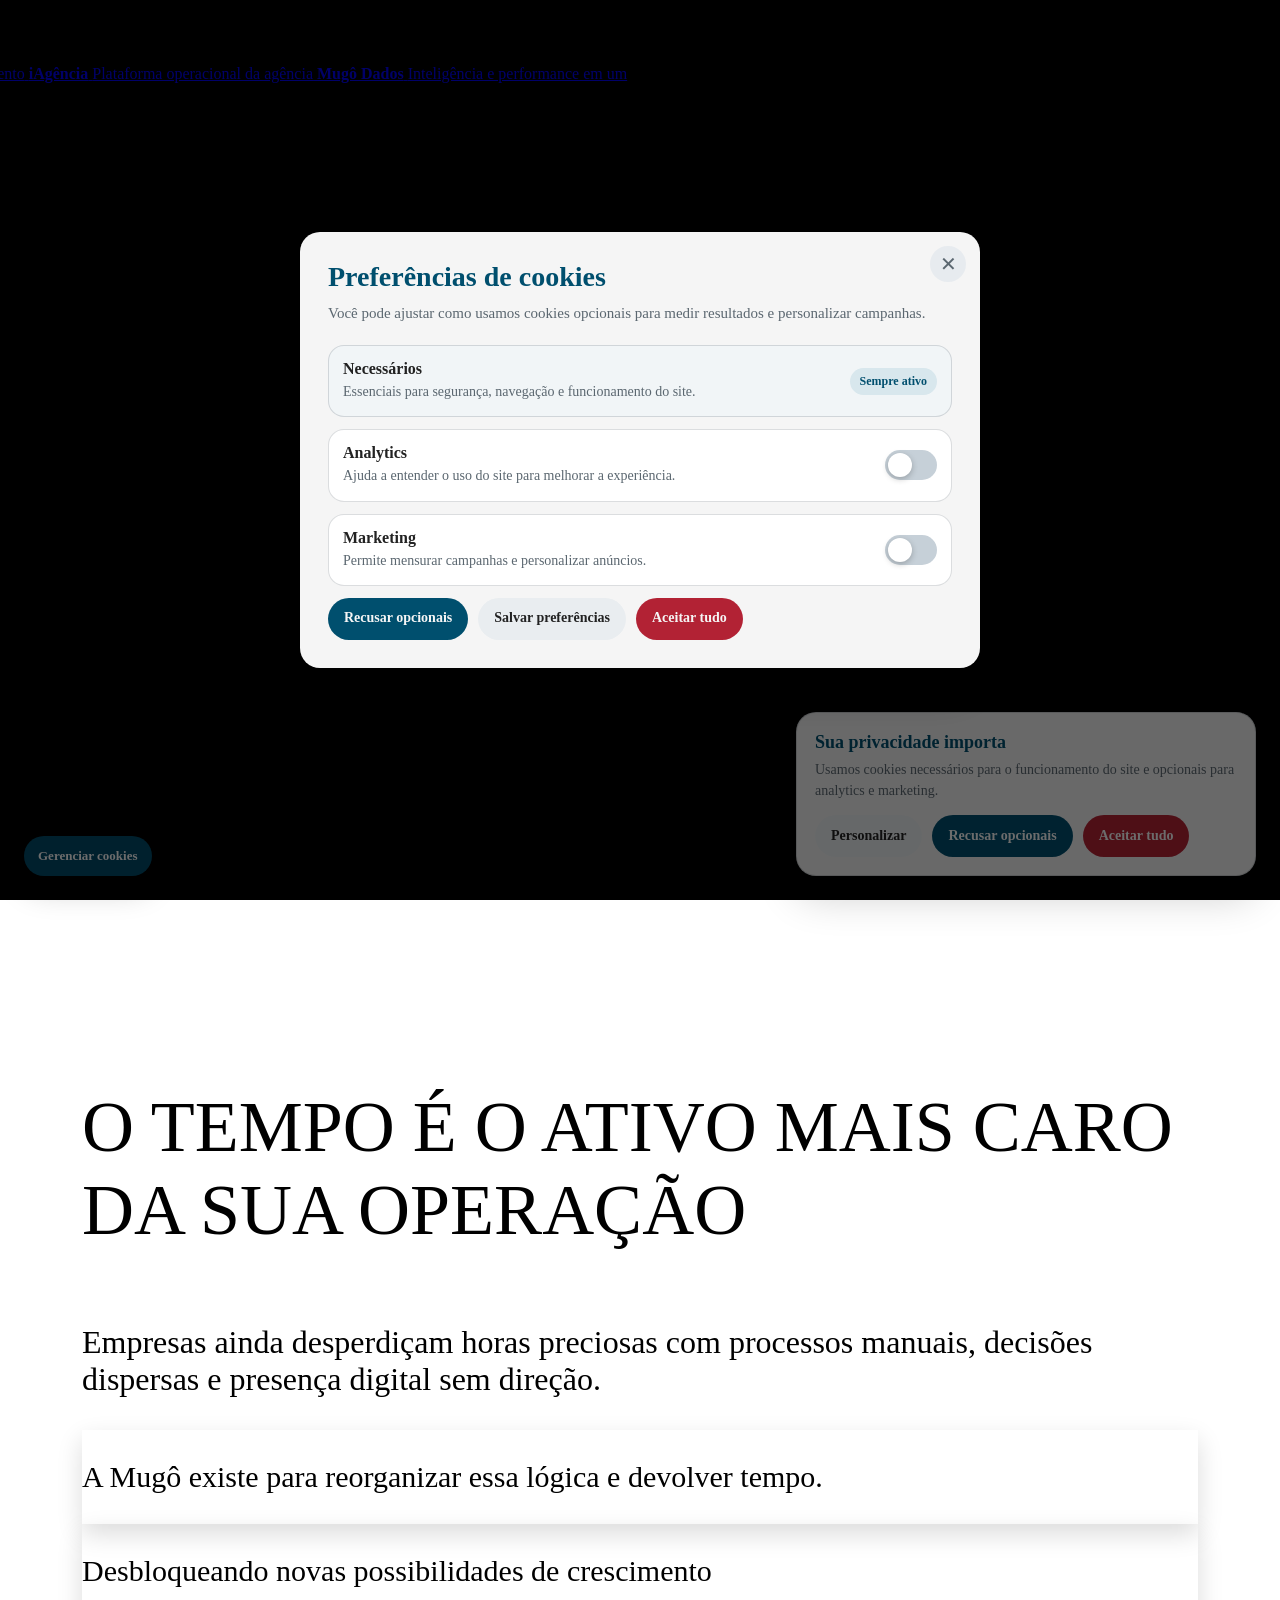
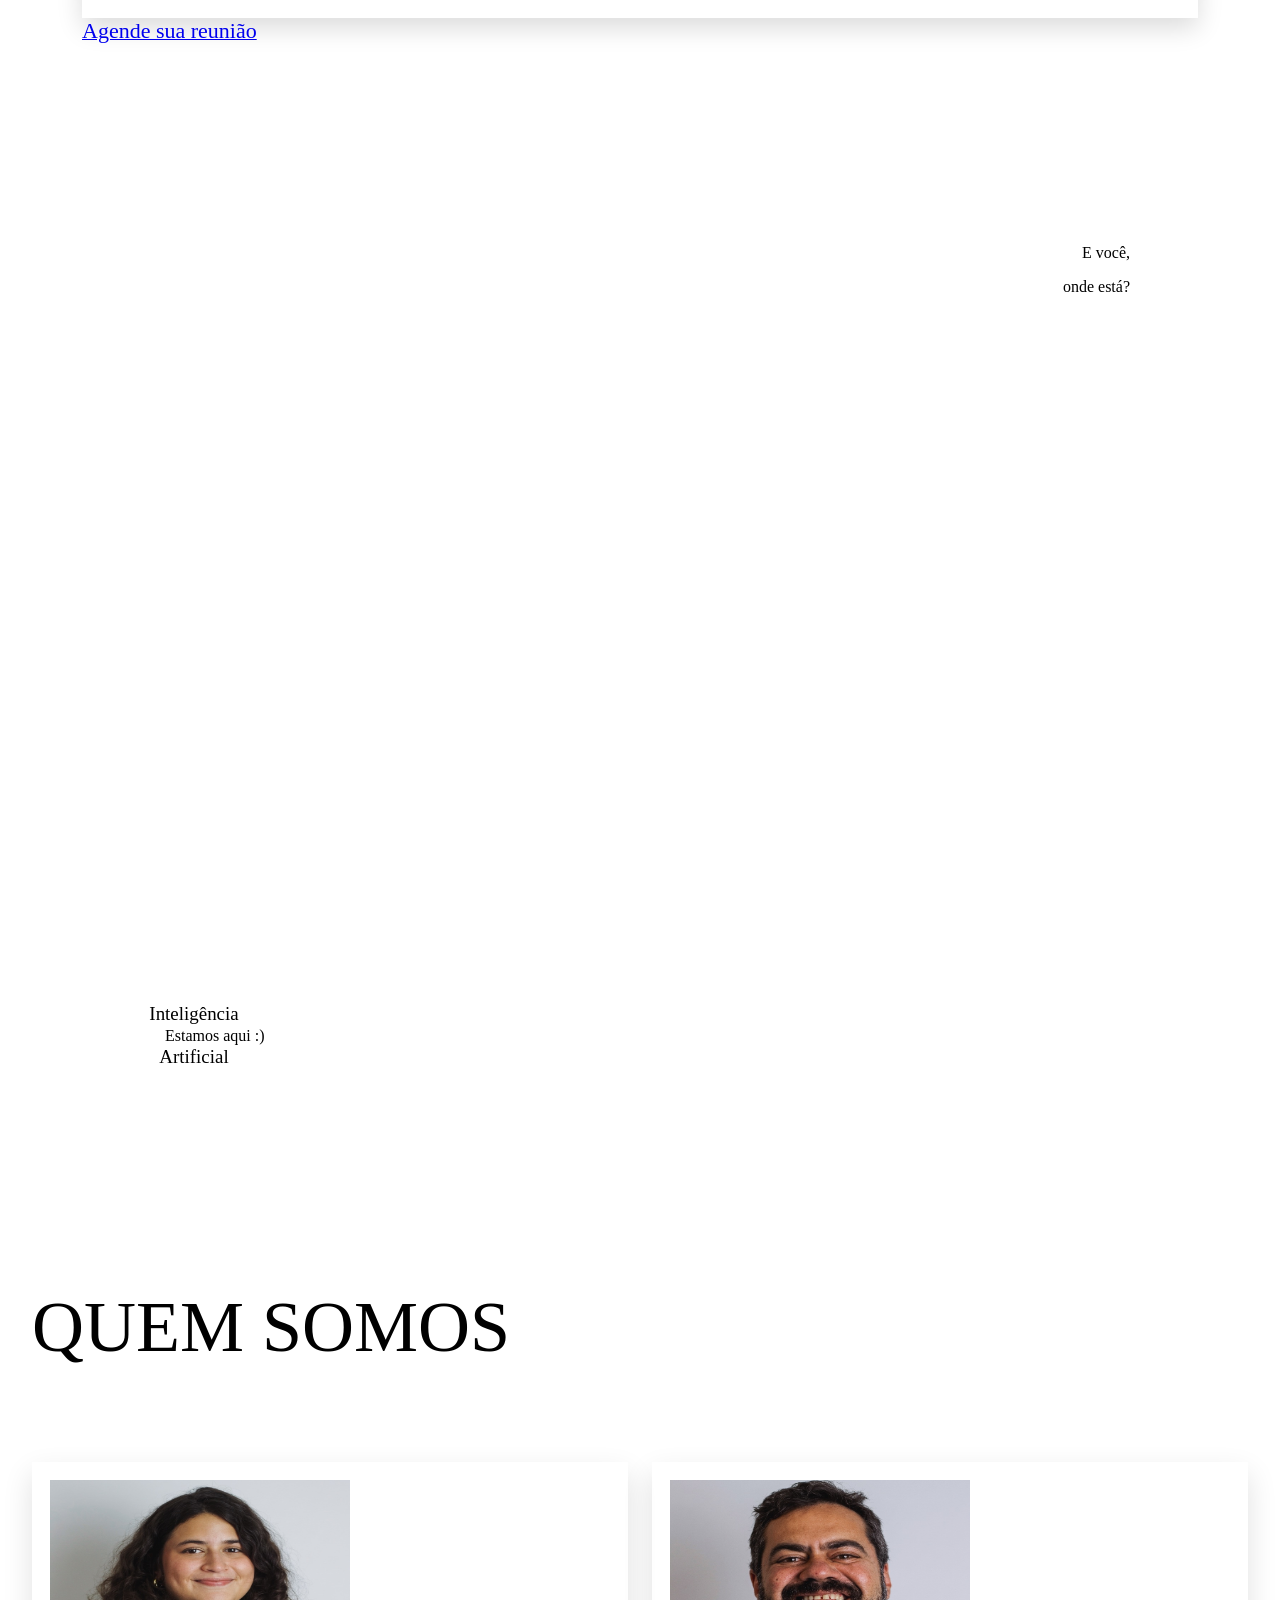
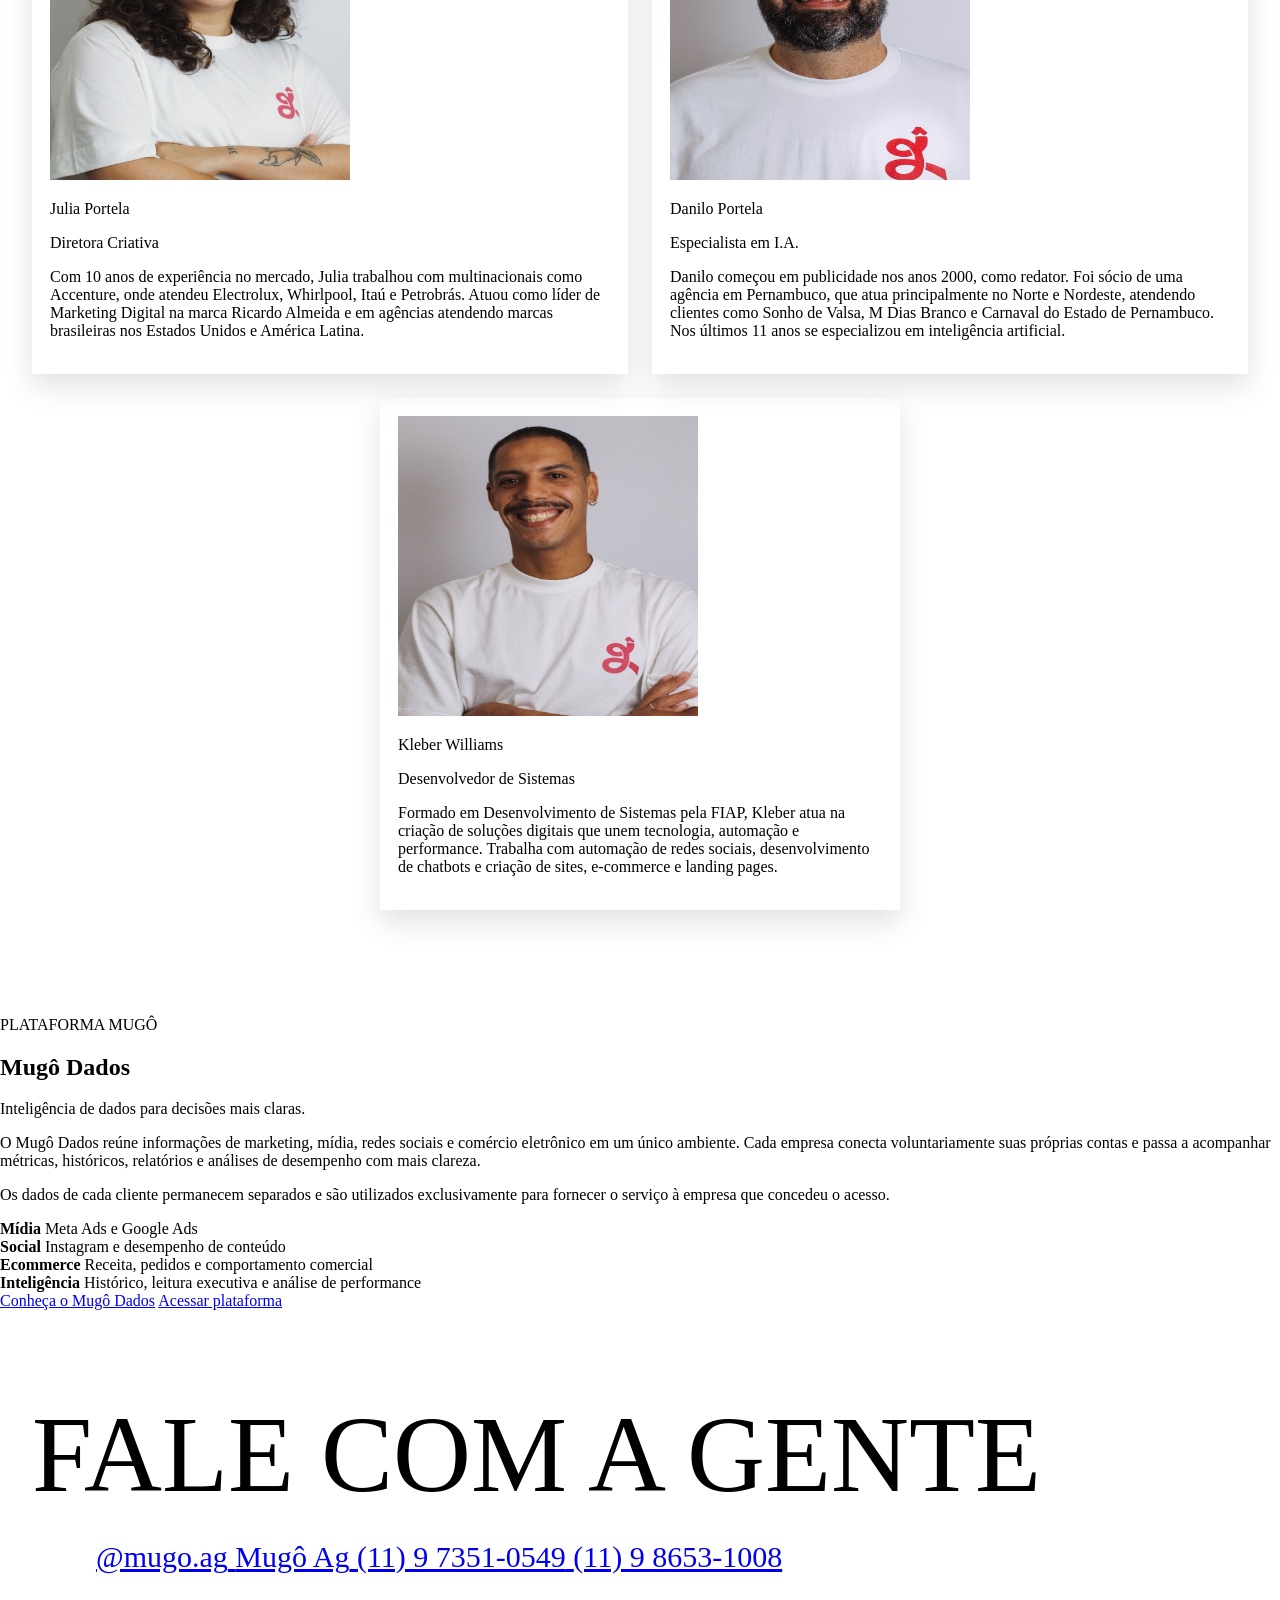
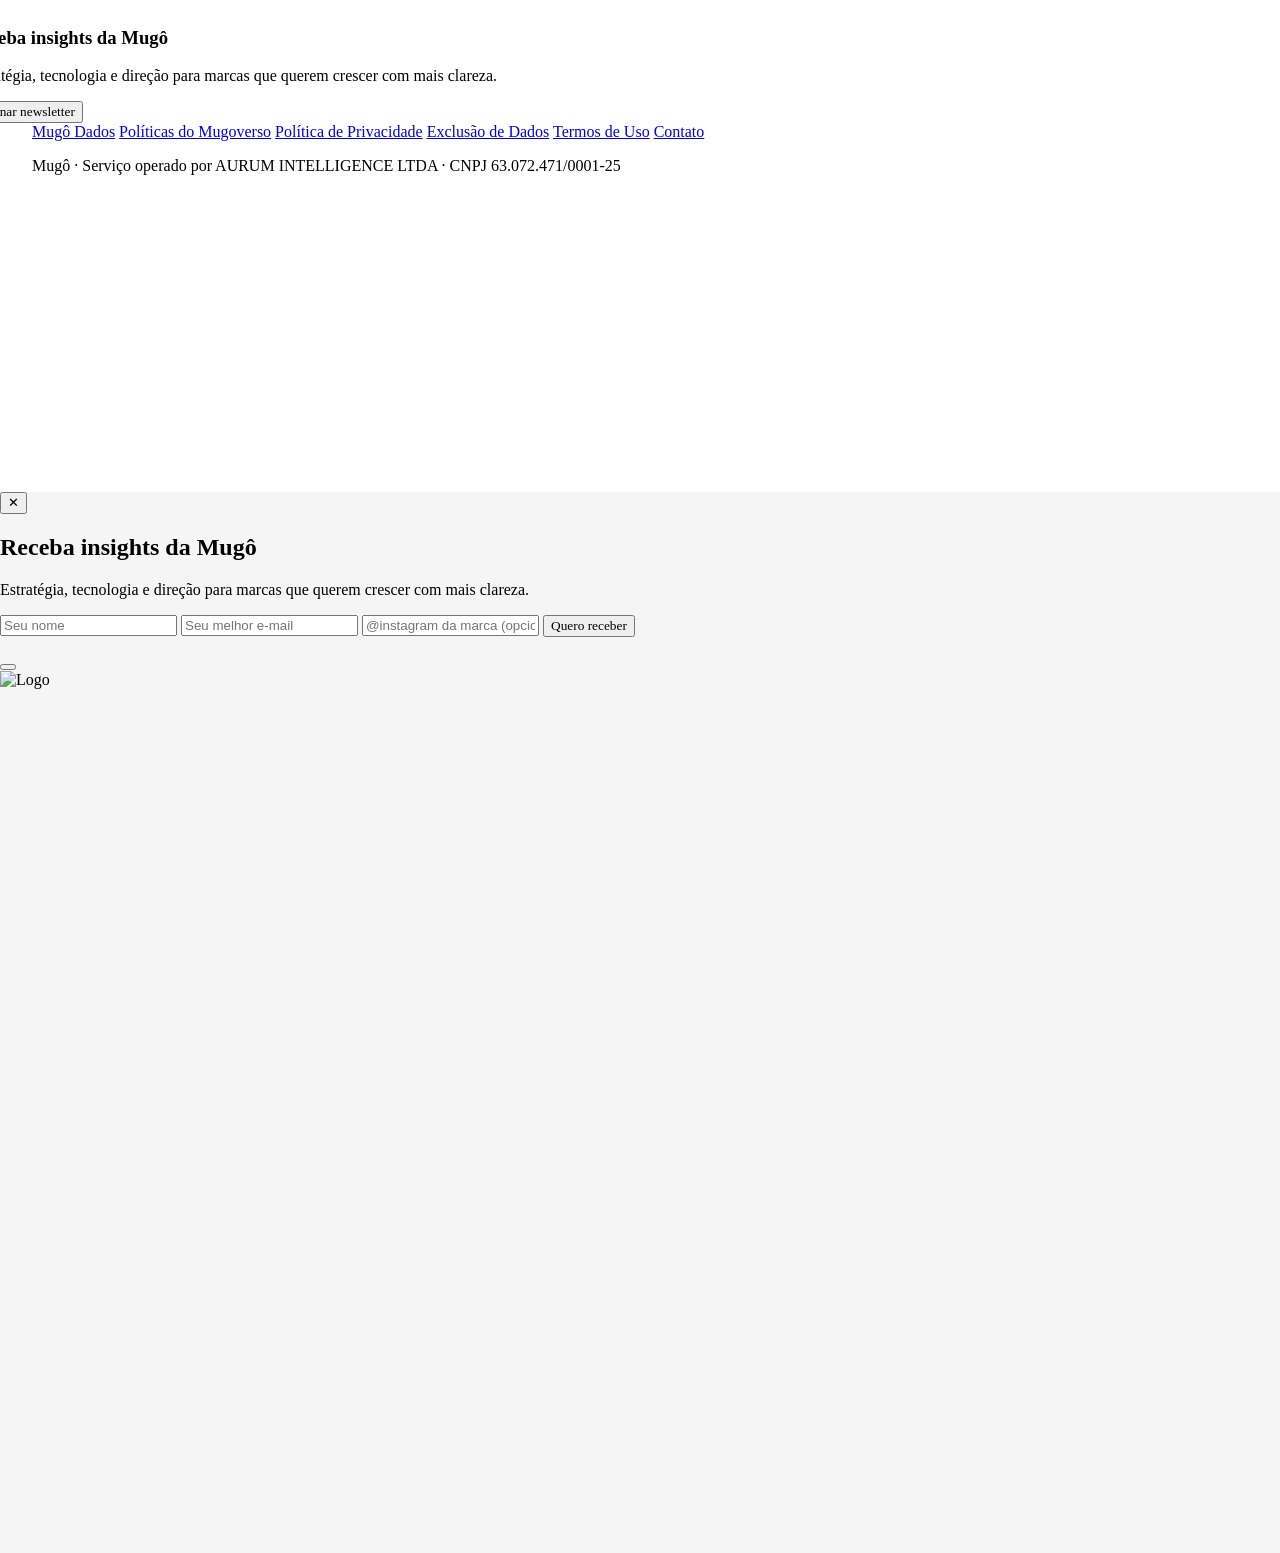
==== commit d494eb86: "fix(legal): link Mugoverso-specific privacy and legal documents from agency website" ====
--- a/index.html
+++ b/index.html
@@ -6,7 +6,7 @@
     <meta name="viewport" content="width=device-width, initial-scale=1.0">
 
     <title>Mugô Agência | Marketing, Tecnologia, Automação e IA para Marcas</title>
-    <meta name="description"que content="A Mugô é uma agência que une marketing, tecnologia, automação e inteligência artificial para ajudar marcas a crescer com mais estratégia, eficiência e resultado.">
+    <meta name="description" content="A Mugô é uma agência que une marketing, tecnologia, automação e inteligência artificial para ajudar marcas a crescer com mais estratégia, eficiência e resultado.">
     <meta name="robots" content="index, follow">
     <meta name="author" content="Mugô Agência">
     <meta name="keywords" content="agência de marketing, agência de marketing digital, automação, inteligência artificial, criação de sites, branding, tecnologia para empresas, crescimento de marcas">
@@ -173,7 +173,7 @@
                             </span>
                         </a>
 
-                        <a href="https://iagencia.mugoagencia.com.br"
+                        <a href="https://iagencia.ia.br"
                             target="_blank"
                             rel="noopener noreferrer"
                             class="flex items-center gap-[16px] p-[16px] rounded-[14px] hover:bg-[#b22234]/10 transition-colors">
@@ -190,6 +190,25 @@
 
                                 <span class="text-[#5b6770] text-[14px] leading-[1.4]" data-i18n="platforms.iagencia.description">
                                     Plataforma operacional da agência
+                                </span>
+                            </span>
+                        </a>
+
+                        <a href="/mugo-dados"
+                            class="flex items-center gap-[16px] p-[16px] rounded-[14px] hover:bg-[#5b6770]/10 transition-colors">
+
+                            <span
+                                class="w-[48px] h-[48px] rounded-full bg-[#5b6770] text-white flex items-center justify-center shrink-0">
+                                <i class="ph ph-chart-bar text-[25px]"></i>
+                            </span>
+
+                            <span class="flex flex-col">
+                                <strong class="text-[#222] text-[18px] leading-[1.3]" data-i18n="platforms.dados.title">
+                                    Mugô Dados
+                                </strong>
+
+                                <span class="text-[#5b6770] text-[14px] leading-[1.4]" data-i18n="platforms.dados.description">
+                                    Inteligência e performance em um único painel
                                 </span>
                             </span>
                         </a>
@@ -509,6 +528,112 @@
             </div>
         </div>
 
+        <!-- Mugô Dados -->
+        <div id="mugo-dados" class="mugo-dados-section relative w-full bg-[#f5f5f5] overflow-hidden">
+            <img src="assets/logo watermark.png"
+                class="absolute h-[600px] w-[520px] object-contain opacity-[0.06] pointer-events-none right-[-60px] top-[-40px] hidden md:block"
+                alt="" />
+
+            <div class="relative z-10 mx-auto w-full max-w-[1140px] px-[20px] py-[80px] md:px-[48px] md:py-[120px] flex flex-col items-center text-center gap-[20px]">
+                <p class="text-[#b22234] font-semibold text-[16px] md:text-[18px] tracking-[0.18em] uppercase"
+                    data-i18n="mugoDados.eyebrow">
+                    PLATAFORMA MUGÔ
+                </p>
+
+                <h2 class="text-[#004f6e] font-bold text-[40px] md:text-[56px] leading-[1.1]"
+                    data-i18n="mugoDados.title">
+                    Mugô Dados
+                </h2>
+
+                <p class="text-[#222] font-semibold text-[24px] md:text-[32px] leading-[1.3] max-w-[820px]"
+                    data-i18n="mugoDados.headline">
+                    Inteligência de dados para decisões mais claras.
+                </p>
+
+                <p class="text-[#5b6770] text-[17px] md:text-[19px] leading-[1.65] max-w-[780px] mt-[8px]"
+                    data-i18n="mugoDados.text">
+                    O Mugô Dados reúne informações de marketing, mídia, redes sociais e comércio eletrônico em um
+                    único ambiente. Cada empresa conecta voluntariamente suas próprias contas e passa a acompanhar
+                    métricas, históricos, relatórios e análises de desempenho com mais clareza.
+                </p>
+
+                <p class="text-[#222] font-medium text-[16px] md:text-[18px] leading-[1.6] max-w-[720px]"
+                    data-i18n="mugoDados.complement">
+                    Os dados de cada cliente permanecem separados e são utilizados exclusivamente para fornecer o
+                    serviço à empresa que concedeu o acesso.
+                </p>
+
+                <!-- 4 Pilares -->
+                <div class="grid grid-cols-1 sm:grid-cols-2 lg:grid-cols-4 gap-[20px] w-full mt-[48px]">
+                    <div
+                        class="mugo-dados-pillar bg-white rounded-[24px] p-[28px] flex flex-col items-start gap-[14px] shadow-md text-left hover:-translate-y-1 transition-transform">
+                        <span
+                            class="w-[52px] h-[52px] rounded-full bg-[#004f6e] text-white flex items-center justify-center shrink-0">
+                            <i class="ph ph-megaphone-simple text-[26px]"></i>
+                        </span>
+                        <strong class="text-[#222] text-[20px] leading-[1.3]"
+                            data-i18n="mugoDados.pillars.media.title">Mídia</strong>
+                        <span class="text-[#5b6770] text-[15px] leading-[1.5]"
+                            data-i18n="mugoDados.pillars.media.description">Meta Ads e Google Ads</span>
+                    </div>
+
+                    <div
+                        class="mugo-dados-pillar bg-white rounded-[24px] p-[28px] flex flex-col items-start gap-[14px] shadow-md text-left hover:-translate-y-1 transition-transform">
+                        <span
+                            class="w-[52px] h-[52px] rounded-full bg-[#b22234] text-white flex items-center justify-center shrink-0">
+                            <i class="ph ph-share-network text-[26px]"></i>
+                        </span>
+                        <strong class="text-[#222] text-[20px] leading-[1.3]"
+                            data-i18n="mugoDados.pillars.social.title">Social</strong>
+                        <span class="text-[#5b6770] text-[15px] leading-[1.5]"
+                            data-i18n="mugoDados.pillars.social.description">Instagram e desempenho de
+                            conteúdo</span>
+                    </div>
+
+                    <div
+                        class="mugo-dados-pillar bg-white rounded-[24px] p-[28px] flex flex-col items-start gap-[14px] shadow-md text-left hover:-translate-y-1 transition-transform">
+                        <span
+                            class="w-[52px] h-[52px] rounded-full bg-[#c79830] text-white flex items-center justify-center shrink-0">
+                            <i class="ph ph-shopping-cart-simple text-[26px]"></i>
+                        </span>
+                        <strong class="text-[#222] text-[20px] leading-[1.3]"
+                            data-i18n="mugoDados.pillars.ecommerce.title">Ecommerce</strong>
+                        <span class="text-[#5b6770] text-[15px] leading-[1.5]"
+                            data-i18n="mugoDados.pillars.ecommerce.description">Receita, pedidos e comportamento
+                            comercial</span>
+                    </div>
+
+                    <div
+                        class="mugo-dados-pillar bg-white rounded-[24px] p-[28px] flex flex-col items-start gap-[14px] shadow-md text-left hover:-translate-y-1 transition-transform">
+                        <span
+                            class="w-[52px] h-[52px] rounded-full bg-[#5b6770] text-white flex items-center justify-center shrink-0">
+                            <i class="ph ph-chart-line-up text-[26px]"></i>
+                        </span>
+                        <strong class="text-[#222] text-[20px] leading-[1.3]"
+                            data-i18n="mugoDados.pillars.intelligence.title">Inteligência</strong>
+                        <span class="text-[#5b6770] text-[15px] leading-[1.5]"
+                            data-i18n="mugoDados.pillars.intelligence.description">Histórico, leitura executiva e
+                            análise de performance</span>
+                    </div>
+                </div>
+
+                <!-- CTAs -->
+                <div class="flex flex-col sm:flex-row gap-[16px] mt-[48px] w-full sm:w-auto items-center justify-center">
+                    <a href="/mugo-dados"
+                        class="w-full sm:w-auto text-center bg-[#004f6e] text-[#f5f5f5] px-[32px] py-[16px] rounded-[24px] font-semibold text-[19px] hover:bg-[#b22234] transition-colors shadow-lg"
+                        data-i18n="mugoDados.ctaPrimary">
+                        Conheça o Mugô Dados
+                    </a>
+                    <a href="https://dados.mugoagencia.com.br" target="_blank" rel="noopener noreferrer"
+                        data-cta-source="mugo_dados_home"
+                        class="w-full sm:w-auto text-center border-2 border-[#004f6e] text-[#004f6e] px-[30px] py-[14px] rounded-[24px] font-semibold text-[19px] hover:bg-[#004f6e] hover:text-white transition-colors"
+                        data-i18n="mugoDados.ctaSecondary">
+                        Acessar plataforma
+                    </a>
+                </div>
+            </div>
+        </div>
+
         <!-- Footer -->
         <div id="clientes" class="footer-section bg-[#004f6e] h-[782px] overflow-hidden relative shrink-0 w-[1440px]">
             <img src="assets/logo watermark.png"
@@ -583,7 +708,22 @@
                     Assinar newsletter
                 </button>
             </div>
-        </div>
+
+            <div class="footer-legal-bar absolute left-[80px] right-[80px] bottom-[32px] z-10 flex flex-col gap-[10px] text-[#f5f5f5]">
+                <div class="flex flex-wrap items-center gap-x-[24px] gap-y-[8px] opacity-80 text-[14px]">
+                    <a href="/mugo-dados" class="hover:opacity-70 transition-opacity" data-i18n="footer.legal.mugoDados">Mugô Dados</a>
+                    <a href="https://dados.mugoagencia.com.br/privacidade" class="hover:opacity-70 transition-opacity" aria-label="Políticas e documentos legais do Mugoverso">Políticas do Mugoverso</a>
+                    <a href="/politica-de-privacidade" class="hover:opacity-70 transition-opacity" data-i18n="footer.legal.privacy">Política de Privacidade</a>
+                    <a href="/exclusao-de-dados" class="hover:opacity-70 transition-opacity" data-i18n="footer.legal.dataDeletion">Exclusão de Dados</a>
+                    <a href="/termos-de-uso" class="hover:opacity-70 transition-opacity" data-i18n="footer.legal.terms">Termos de Uso</a>
+                    <a href="mailto:mugo.agencia@gmail.com" class="hover:opacity-70 transition-opacity" data-i18n="footer.legal.contact">Contato</a>
+                </div>
+                <p class="text-[12px] opacity-60 leading-[1.4]" data-i18n="footer.legalNotice">
+                    Mugô · Serviço operado por AURUM INTELLIGENCE LTDA · CNPJ 63.072.471/0001-25
+                </p>
+            </div>
+        </div>
+    </div>
 
         <!-- Modal Newsletter -->
         <div id="modal-newsletter" class="fixed inset-0 bg-black/50 hidden z-[9999]">
--- a/style.css
+++ b/style.css
@@ -1909,6 +1909,11 @@
     .footer-newsletter {
         right: 64px !important;
     }
+
+    .footer-legal-bar {
+        left: 64px !important;
+        right: 64px !important;
+    }
 }
 
 /* =====================================================
@@ -2194,3 +2199,625 @@
         font-size: 14px;
     }
 }
+
+/* =====================================================
+   MOBILE FINAL — não altera o layout acima de 768px
+===================================================== */
+@media (max-width: 768px) {
+    html,
+    body,
+    .desktop-container,
+    .hero-section,
+    .services-section,
+    .platform-section,
+    .about-section,
+    .footer-section {
+        width: 100% !important;
+        max-width: 100% !important;
+        min-width: 0 !important;
+    }
+
+    .desktop-container,
+    .hero-section,
+    .services-section,
+    .platform-section,
+    .about-section,
+    .footer-section,
+    .services-content,
+    .plataforma-layout,
+    .about-content,
+    .about-cards,
+    .footer-contacts,
+    .footer-newsletter {
+        box-sizing: border-box;
+    }
+
+    .hero-section {
+        height: clamp(620px, 100svh, 760px) !important;
+        min-height: 620px !important;
+        max-height: 760px !important;
+        padding: 0 !important;
+        background: #000 !important;
+    }
+
+    .site-header {
+        position: fixed !important;
+        top: 0 !important;
+        right: 0 !important;
+        left: 0 !important;
+        width: 100% !important;
+        max-width: none !important;
+        height: calc(78px + env(safe-area-inset-top)) !important;
+        padding-top: env(safe-area-inset-top);
+        transform: none !important;
+        background: #f5f5f5 !important;
+        border-bottom: 1px solid rgba(91, 103, 112, 0.35) !important;
+        z-index: 9998 !important;
+    }
+
+    .header-logo-wrap {
+        left: 20px !important;
+        width: min(105px, 27vw) !important;
+        height: 38px !important;
+        max-height: 38px !important;
+        top: calc(50% + env(safe-area-inset-top) / 2) !important;
+    }
+
+    .header-logo-wrap img {
+        width: 100%;
+        height: auto !important;
+        max-height: 44px;
+    }
+
+    .header-actions {
+        display: flex !important;
+        flex-wrap: nowrap !important;
+        align-items: center !important;
+        justify-content: flex-end !important;
+        right: 16px !important;
+        gap: 10px !important;
+        min-width: 0;
+        top: calc(50% + env(safe-area-inset-top) / 2) !important;
+    }
+
+    .language-switcher {
+        display: flex !important;
+        flex: 0 0 auto;
+        align-items: center !important;
+        min-width: 0;
+    }
+
+    .language-switch,
+    .menu-icon-btn {
+        display: inline-flex !important;
+        flex: 0 0 auto;
+        align-items: center;
+        justify-content: center;
+    }
+
+    .menu-icon-btn {
+        width: 32px;
+        height: 36px;
+        margin-left: 0 !important;
+    }
+
+    .hero-video-wrap {
+        top: calc(78px + env(safe-area-inset-top)) !important;
+        right: 0 !important;
+        bottom: 0 !important;
+        left: 0 !important;
+        width: 100% !important;
+        max-width: 100% !important;
+        height: calc(100% - 78px - env(safe-area-inset-top)) !important;
+        transform: none !important;
+    }
+
+    .hero-video {
+        position: static !important;
+        left: auto !important;
+        width: 100% !important;
+        max-width: 100% !important;
+        height: 100% !important;
+        object-fit: cover !important;
+        object-position: center center !important;
+        transform: none !important;
+        background: #000 !important;
+    }
+
+    .hero-cta {
+        right: auto !important;
+        bottom: 32px !important;
+        left: 50% !important;
+        top: auto !important;
+        width: calc(100% - 40px) !important;
+        max-width: 340px !important;
+        min-height: 54px;
+        transform: translateX(-50%) !important;
+    }
+
+    .hero-cta-text {
+        width: 100%;
+        font-size: 18px !important;
+        line-height: 1.25 !important;
+        text-align: center;
+        white-space: nowrap !important;
+    }
+
+    #servicos,
+    #plataforma,
+    #sobre-nos,
+    .footer-section {
+        height: auto !important;
+        padding-right: 20px !important;
+        padding-left: 20px !important;
+    }
+
+    #servicos,
+    #plataforma,
+    #sobre-nos,
+    #clientes {
+        scroll-margin-top: calc(78px + env(safe-area-inset-top));
+    }
+
+    #servicos > img,
+    .footer-section > img {
+        max-width: 100% !important;
+    }
+
+    #servicos .services-content,
+    #plataforma .plataforma-layout,
+    #sobre-nos .about-content,
+    #sobre-nos .about-cards,
+    #sobre-nos .team-card,
+    .footer-contacts,
+    .footer-newsletter {
+        width: 100% !important;
+        max-width: 100% !important;
+        min-width: 0 !important;
+    }
+
+    #sobre-nos .about-cards {
+        grid-template-columns: minmax(0, 1fr) !important;
+    }
+
+    #sobre-nos .team-card {
+        height: auto !important;
+    }
+
+    #sobre-nos .team-card img {
+        width: 100% !important;
+        height: auto !important;
+        aspect-ratio: 1 / 1;
+        object-fit: cover;
+    }
+
+    #sobre-nos .sobre-watermark,
+    #sobre-nos .sobre-watermark .-rotate-90 {
+        width: 100% !important;
+        height: auto !important;
+        transform: none !important;
+    }
+
+    #sobre-nos .sobre-watermark p {
+        white-space: normal !important;
+    }
+
+    #sidebar-content.menu-sidebar {
+        display: flex !important;
+        flex-direction: column !important;
+        width: 100vw !important;
+        max-width: 100vw !important;
+        height: 100dvh !important;
+        padding: 94px 12px max(16px, env(safe-area-inset-bottom)) !important;
+        gap: 8px !important;
+        overflow-x: hidden !important;
+        overflow-y: auto !important;
+        overscroll-behavior: contain;
+    }
+
+    #sidebar-container {
+        z-index: 10001 !important;
+    }
+
+    #sidebar-content .sidebar-header {
+        position: fixed !important;
+        height: 82px !important;
+    }
+
+    #sidebar-content .sidebar-link,
+    #sidebar-content .sidebar-link[data-popup] {
+        flex: 0 0 96px !important;
+        width: 100% !important;
+        height: 96px !important;
+        min-height: 96px !important;
+        max-width: 100% !important;
+        margin: 0 !important;
+    }
+
+    .cookie-manage-btn {
+        left: 16px !important;
+        bottom: max(16px, env(safe-area-inset-bottom)) !important;
+        max-width: calc(100vw - 32px);
+        min-height: 38px;
+        padding: 9px 14px;
+        font-size: 12px;
+    }
+
+    .cookie-banner {
+        right: 12px;
+        bottom: max(12px, env(safe-area-inset-bottom));
+        left: 12px;
+        width: auto;
+        max-width: calc(100vw - 24px);
+        max-height: calc(100dvh - 24px);
+        overflow-y: auto;
+    }
+
+    .cookie-modal__wrap,
+    #modal-newsletter > div {
+        max-width: 100%;
+        padding: 12px !important;
+    }
+
+    .cookie-modal__panel,
+    #modal-newsletter .newsletter-modal-card {
+        width: 100% !important;
+        max-width: 100% !important;
+        max-height: calc(100dvh - 24px) !important;
+        overflow-y: auto;
+    }
+
+    .platforms-dropdown {
+        position: fixed !important;
+        top: calc(86px + env(safe-area-inset-top)) !important;
+        right: 16px !important;
+        width: calc(100vw - 32px) !important;
+        max-width: 340px !important;
+        z-index: 10000 !important;
+    }
+}
+
+@media (max-width: 389px) {
+    .header-logo-wrap {
+        left: 12px !important;
+        width: 88px !important;
+    }
+
+    .header-actions {
+        right: 10px !important;
+        gap: 4px !important;
+    }
+
+    .platforms-menu-trigger {
+        width: 34px;
+        height: 34px;
+    }
+
+    .language-switch {
+        min-width: 25px;
+        padding-inline: 1px;
+        font-size: 13px;
+    }
+
+    .menu-icon-btn i {
+        font-size: 27px !important;
+    }
+}
+
+/* =====================================================
+   CORREÇÕES FINAIS MOBILE: PLATAFORMA E FOOTER
+   Escopo restrito a estas duas áreas até 768px.
+===================================================== */
+@media (max-width: 768px) {
+  #plataforma.platform-section {
+    position: relative !important;
+    width: 100% !important;
+    max-width: 100vw !important;
+    height: 700px !important;
+    min-height: 700px !important;
+    padding: 48px 16px 36px !important;
+    overflow: hidden !important;
+    box-sizing: border-box !important;
+  }
+
+  #plataforma .plataforma-layout {
+    position: relative !important;
+    display: block !important;
+    inset: auto !important;
+    left: auto !important;
+    top: auto !important;
+    width: 100% !important;
+    height: 100% !important;
+    transform: none !important;
+  }
+
+  #plataforma .plataforma-circles {
+    position: relative !important;
+    display: block !important;
+    inset: auto !important;
+    left: auto !important;
+    top: auto !important;
+    width: 340px !important;
+    max-width: calc(100vw - 32px) !important;
+    height: 380px !important;
+    margin: 0 auto !important;
+    transform: none !important;
+  }
+
+  #plataforma .plataforma-ring {
+    position: absolute !important;
+    width: 190px !important;
+    height: 190px !important;
+    transform: none !important;
+  }
+
+  #plataforma .plataforma-ring-3 {
+    top: 0 !important;
+    left: 50% !important;
+    transform: translateX(-50%) !important;
+  }
+
+  #plataforma .plataforma-ring-1 {
+    top: 132px !important;
+    left: 0 !important;
+  }
+
+  #plataforma .plataforma-ring-2 {
+    top: 132px !important;
+    right: 6px !important;
+    left: auto !important;
+  }
+
+  #plataforma .plataforma-label-automation {
+    position: absolute !important;
+    top: 68px !important;
+    left: 50% !important;
+    width: max-content !important;
+    font-size: 17px !important;
+    transform: translateX(-50%) !important;
+  }
+
+  #plataforma .plataforma-label-ai {
+    position: absolute !important;
+    top: 202px !important;
+    left: 28px !important;
+    width: 125px !important;
+    font-size: 16px !important;
+    line-height: 1.25 !important;
+    white-space: normal !important;
+  }
+
+  #plataforma .plataforma-label-social {
+    position: absolute !important;
+    top: 218px !important;
+    right: 28px !important;
+    left: auto !important;
+    width: max-content !important;
+    font-size: 16px !important;
+  }
+
+  #plataforma .plataforma-label-brand {
+    position: absolute !important;
+    top: 170px !important;
+    left: 50% !important;
+    width: max-content !important;
+    font-size: 24px !important;
+    transform: translateX(-50%) !important;
+    z-index: 5 !important;
+  }
+
+  #plataforma .plataforma-here {
+    position: relative !important;
+    top: auto !important;
+    left: auto !important;
+    width: fit-content !important;
+    margin: 18px auto 0 !important;
+    font-size: 19px !important;
+    text-align: center !important;
+    transform: none !important;
+  }
+
+  #plataforma .plataforma-question {
+    position: absolute !important;
+    right: 0 !important;
+    bottom: 28px !important;
+    left: auto !important;
+    top: auto !important;
+    width: 100% !important;
+    margin: 0 !important;
+    font-size: 21px !important;
+    line-height: 1.15 !important;
+    text-align: center !important;
+    white-space: normal !important;
+    transform: none !important;
+  }
+
+  #clientes.footer-section {
+    width: 100% !important;
+    max-width: 100vw !important;
+    height: auto !important;
+    min-height: 0 !important;
+    padding: 72px 20px 120px !important;
+    overflow: hidden !important;
+    box-sizing: border-box !important;
+  }
+
+  #clientes .footer-contacts {
+    position: relative !important;
+    left: auto !important;
+    top: auto !important;
+    width: calc(100vw - 40px) !important;
+    max-width: calc(100vw - 40px) !important;
+    margin: 0 !important;
+  }
+
+  #clientes .footer-newsletter {
+    position: relative !important;
+    left: auto !important;
+    right: auto !important;
+    top: auto !important;
+    width: calc(100vw - 40px) !important;
+    max-width: calc(100vw - 40px) !important;
+    margin: 56px 0 0 !important;
+    padding: 0 !important;
+    box-sizing: border-box !important;
+  }
+
+  #clientes .footer-newsletter h3 {
+    width: 100% !important;
+    max-width: 100% !important;
+    margin: 0 0 16px !important;
+    padding: 0 !important;
+    font-size: 34px !important;
+    line-height: 1.1 !important;
+    white-space: normal !important;
+    overflow-wrap: anywhere !important;
+    text-align: left !important;
+  }
+
+  #clientes .footer-newsletter p {
+    width: 100% !important;
+    max-width: 100% !important;
+    margin: 0 0 26px !important;
+    padding: 0 !important;
+    font-size: 18px !important;
+    line-height: 1.45 !important;
+    white-space: normal !important;
+    overflow-wrap: anywhere !important;
+    text-align: left !important;
+  }
+
+  #clientes #open-newsletter {
+    display: flex !important;
+    align-items: center !important;
+    justify-content: center !important;
+    width: 100% !important;
+    max-width: 100% !important;
+    min-height: 56px !important;
+    margin: 0 !important;
+    padding: 14px 20px !important;
+    box-sizing: border-box !important;
+    font-size: 20px !important;
+    line-height: 1.2 !important;
+    white-space: normal !important;
+    text-align: center !important;
+  }
+
+  #clientes .footer-legal-bar {
+    position: relative !important;
+    left: auto !important;
+    right: auto !important;
+    bottom: auto !important;
+    width: calc(100vw - 40px) !important;
+    max-width: calc(100vw - 40px) !important;
+    margin: 48px 0 0 !important;
+  }
+
+  #clientes .footer-legal-bar .flex-wrap {
+    gap: 12px 20px !important;
+  }
+}
+
+/* =====================================================
+   MUGÔ DADOS — seção pública na home
+===================================================== */
+.mugo-dados-pillar {
+  min-width: 0;
+}
+
+@media (max-width: 640px) {
+  #mugo-dados .mugo-dados-pillar {
+    padding: 22px !important;
+  }
+}
+
+@media (max-width: 390px) {
+  #plataforma .plataforma-circles {
+    width: 320px !important;
+  }
+
+  #plataforma .plataforma-ring {
+    width: 178px !important;
+    height: 178px !important;
+  }
+
+  #plataforma .plataforma-label-automation,
+  #plataforma .plataforma-label-social {
+    font-size: 15px !important;
+  }
+
+  #plataforma .plataforma-label-ai {
+    font-size: 15px !important;
+  }
+
+  #plataforma .plataforma-label-brand {
+    font-size: 22px !important;
+  }
+
+  #plataforma .plataforma-here {
+    font-size: 16px !important;
+  }
+}
+
+/* =====================================================
+   PÁGINAS ESTÁTICAS (Mugô Dados / páginas legais)
+===================================================== */
+.page-header-spacer {
+  position: relative;
+  width: 100%;
+  height: 96px;
+  background: #f5f5f5;
+}
+
+@media (max-width: 768px) {
+  .page-header-spacer {
+    height: calc(78px + env(safe-area-inset-top));
+  }
+}
+
+.static-page-section {
+  width: 100%;
+  padding: 64px 20px;
+  box-sizing: border-box;
+}
+
+@media (min-width: 768px) {
+  .static-page-section {
+    padding: 88px 48px;
+  }
+}
+
+@media (min-width: 1024px) {
+  .static-page-section {
+    padding: 100px 80px;
+  }
+}
+
+.static-page-inner {
+  max-width: 1140px;
+  margin: 0 auto;
+  box-sizing: border-box;
+}
+
+.static-page-prose p {
+  margin: 0 0 18px;
+  line-height: 1.7;
+}
+
+.static-page-prose p:last-child {
+  margin-bottom: 0;
+}
+
+.static-page-prose ul {
+  margin: 0 0 18px;
+  padding-left: 22px;
+  line-height: 1.7;
+}
+
+.static-page-prose ul:last-child {
+  margin-bottom: 0;
+}
+
+.static-page-prose h3 {
+  margin: 0 0 12px;
+}
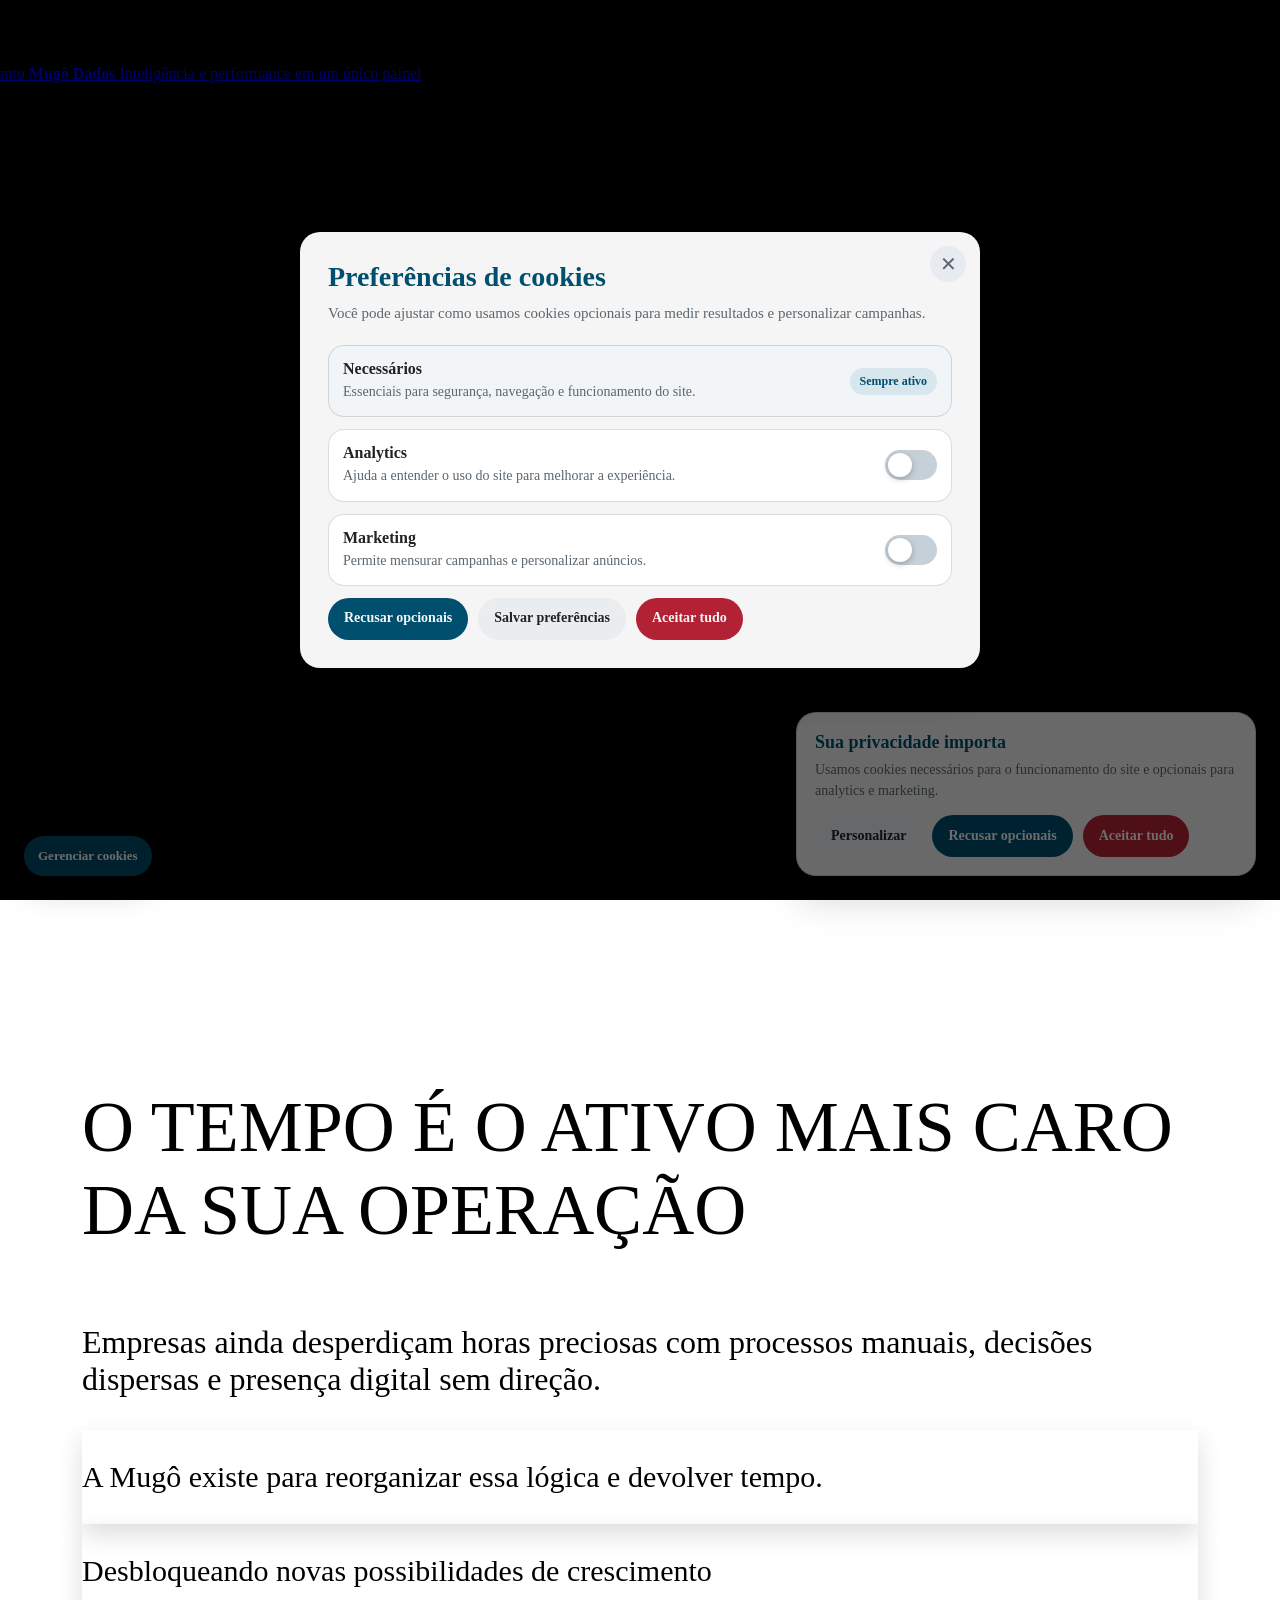
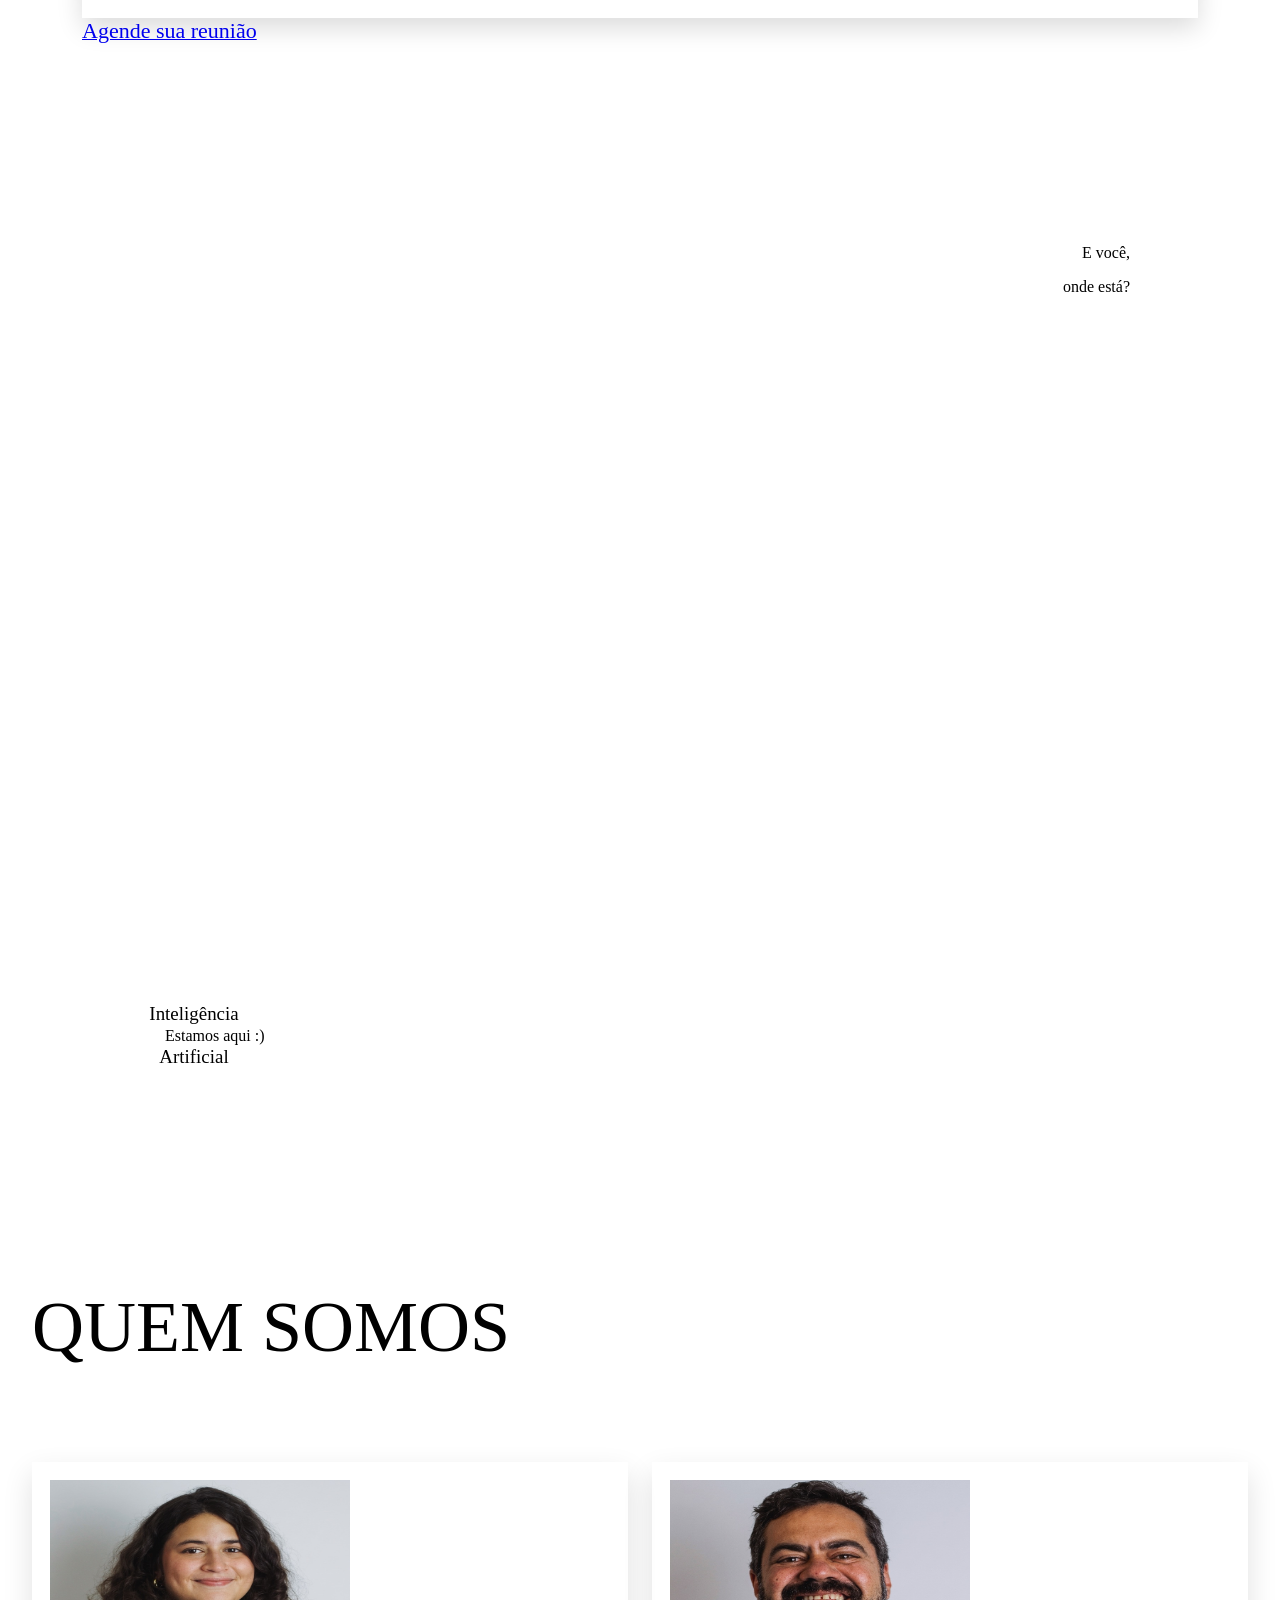
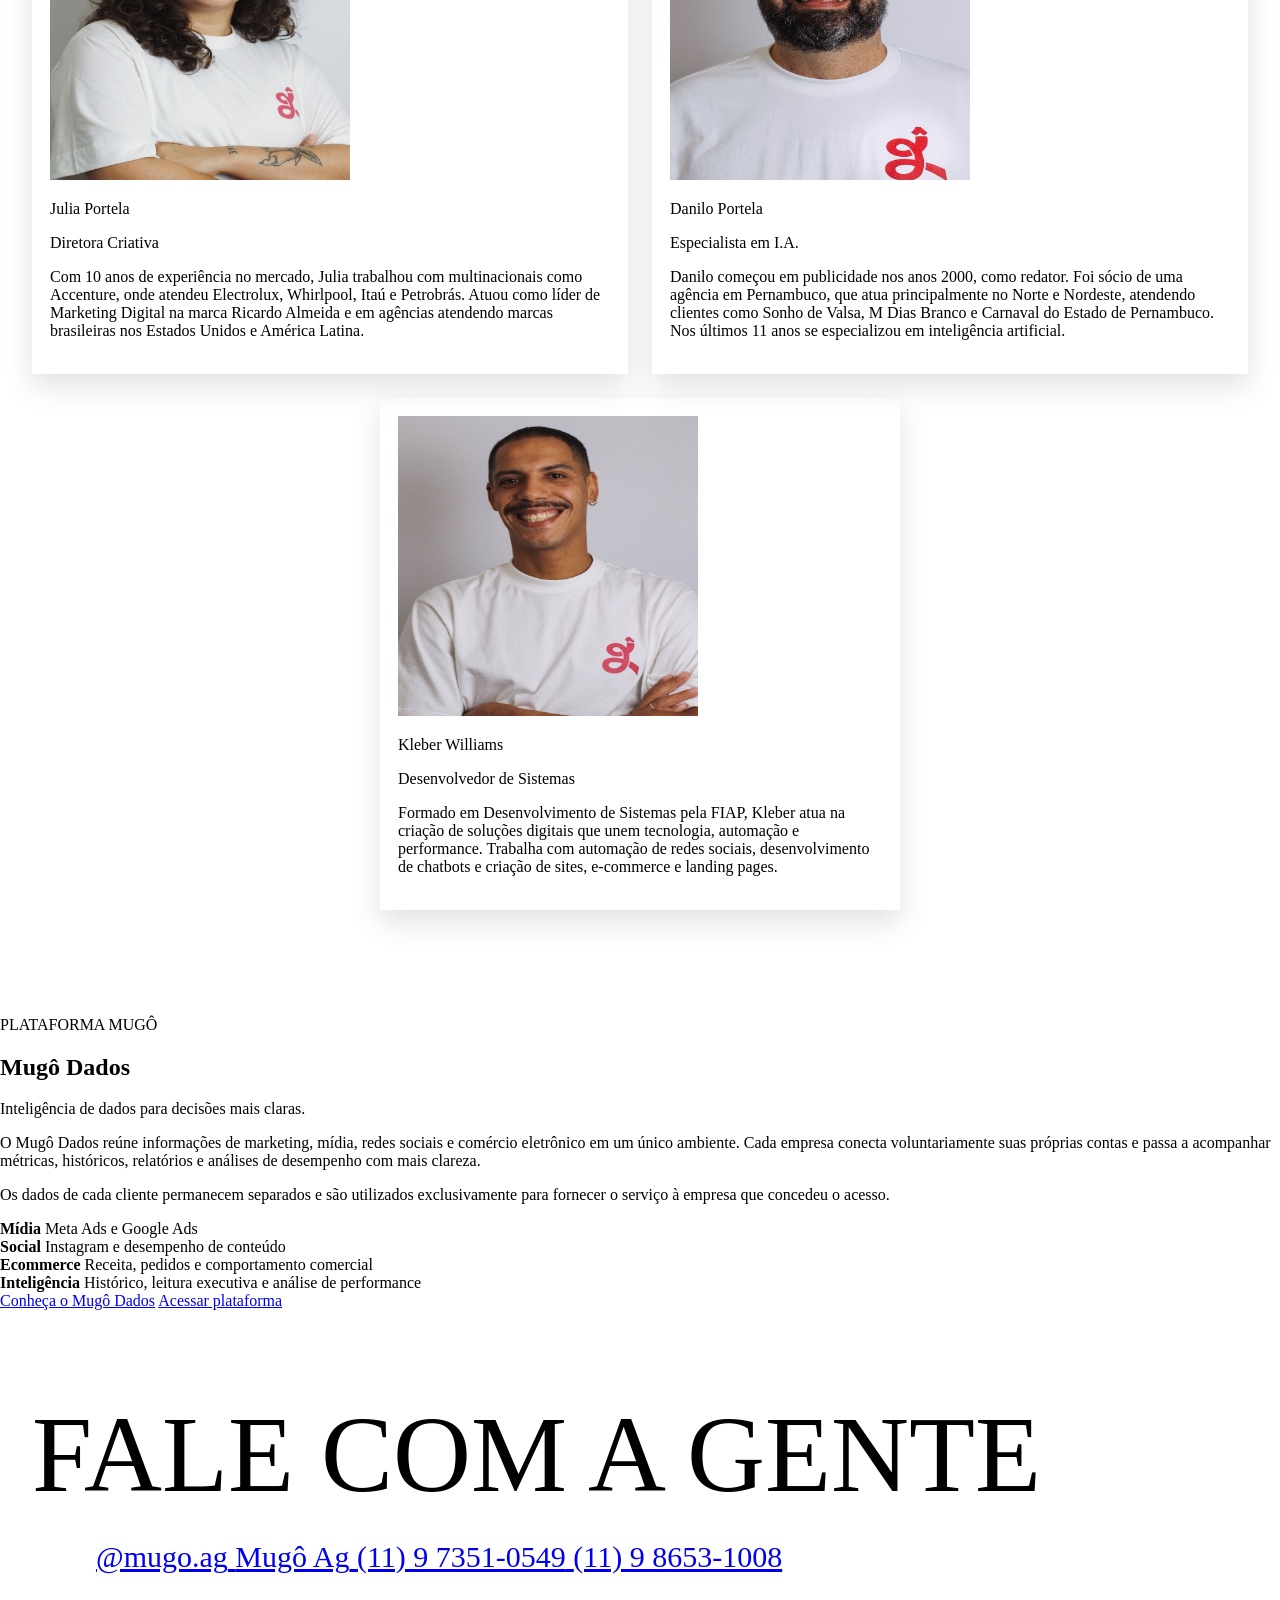
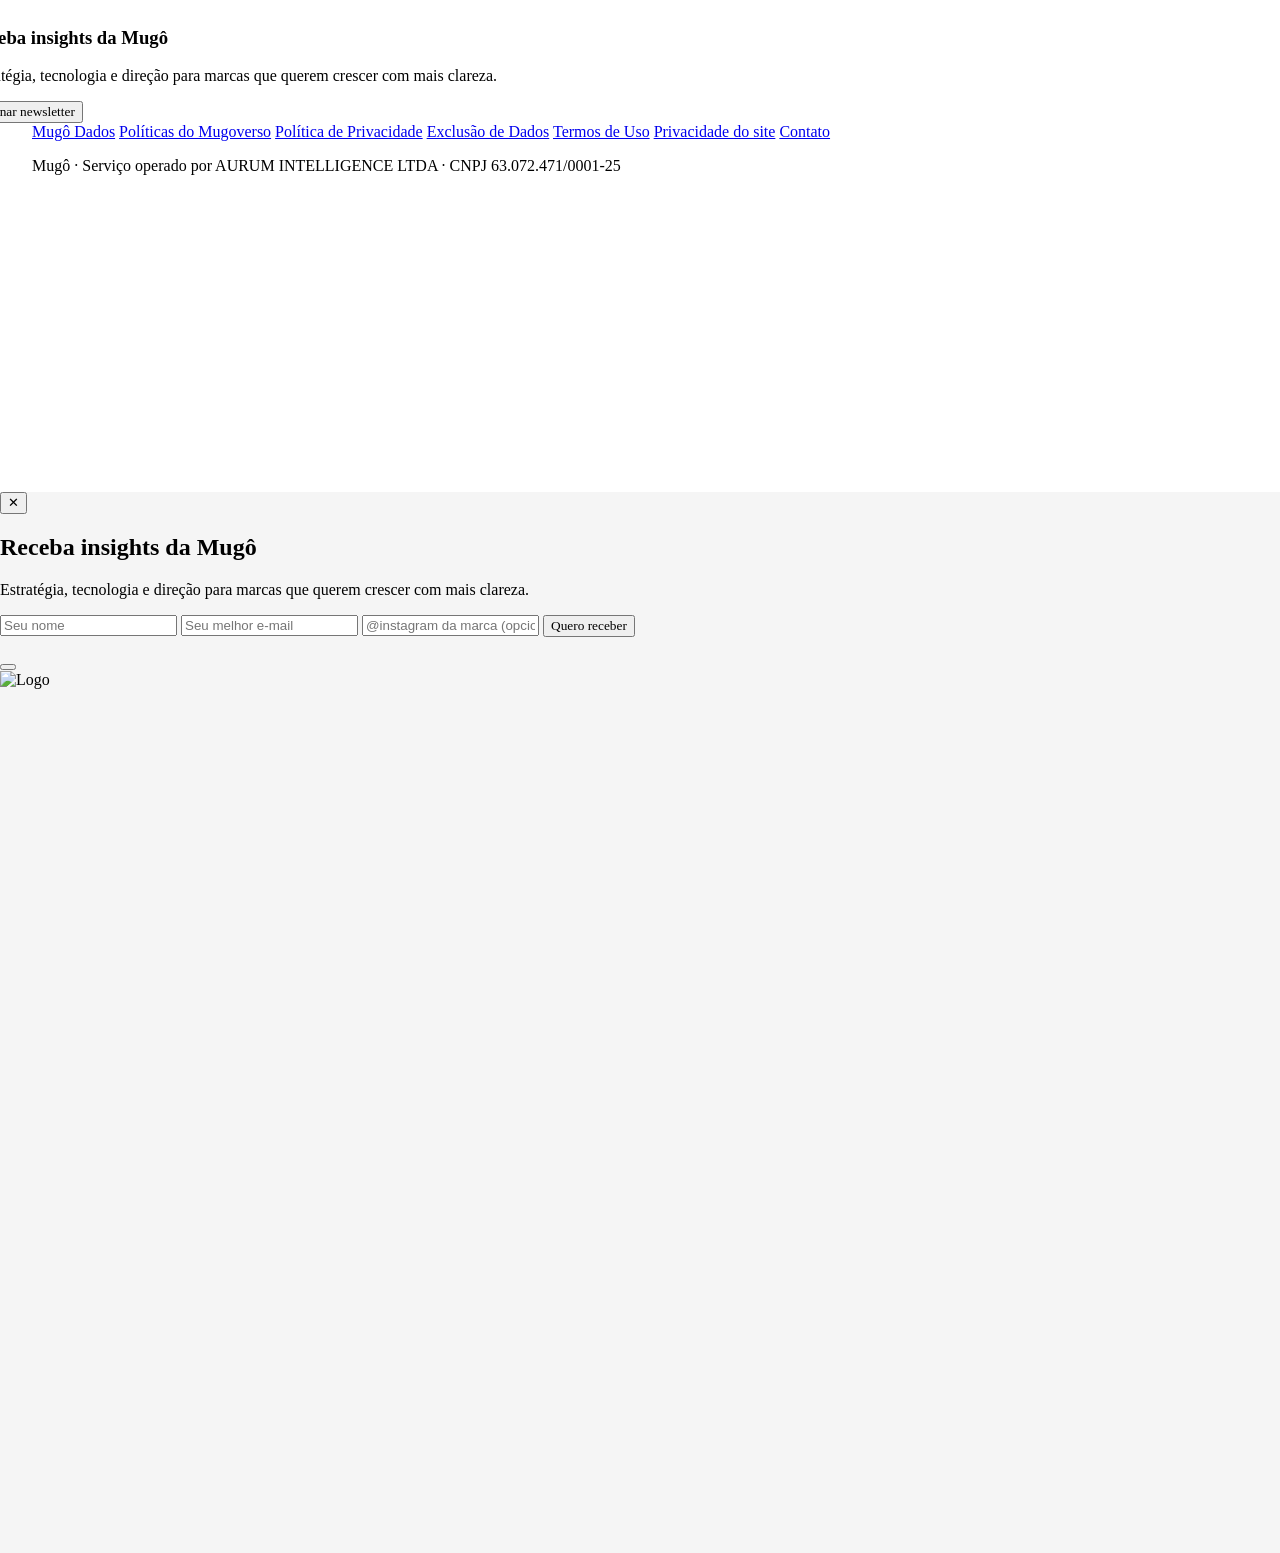
==== commit 708eca1c: "feat(site): remove discontinued iAgência platform and unify legal document URLs" ====
--- a/index.html
+++ b/index.html
@@ -169,27 +169,6 @@
 
                                 <span class="text-[#5b6770] text-[14px] leading-[1.4]" data-i18n="platforms.crm.description">
                                     Gestão comercial e relacionamento
-                                </span>
-                            </span>
-                        </a>
-
-                        <a href="https://iagencia.ia.br"
-                            target="_blank"
-                            rel="noopener noreferrer"
-                            class="flex items-center gap-[16px] p-[16px] rounded-[14px] hover:bg-[#b22234]/10 transition-colors">
-
-                            <span
-                                class="w-[48px] h-[48px] rounded-full bg-[#b22234] text-white flex items-center justify-center shrink-0">
-                                <i class="ph ph-sparkle text-[25px]"></i>
-                            </span>
-
-                            <span class="flex flex-col">
-                                <strong class="text-[#222] text-[18px] leading-[1.3]" data-i18n="platforms.iagencia.title">
-                                    iAgência
-                                </strong>
-
-                                <span class="text-[#5b6770] text-[14px] leading-[1.4]" data-i18n="platforms.iagencia.description">
-                                    Plataforma operacional da agência
                                 </span>
                             </span>
                         </a>
@@ -713,9 +692,10 @@
                 <div class="flex flex-wrap items-center gap-x-[24px] gap-y-[8px] opacity-80 text-[14px]">
                     <a href="/mugo-dados" class="hover:opacity-70 transition-opacity" data-i18n="footer.legal.mugoDados">Mugô Dados</a>
                     <a href="https://dados.mugoagencia.com.br/privacidade" class="hover:opacity-70 transition-opacity" aria-label="Políticas e documentos legais do Mugoverso">Políticas do Mugoverso</a>
-                    <a href="/politica-de-privacidade" class="hover:opacity-70 transition-opacity" data-i18n="footer.legal.privacy">Política de Privacidade</a>
-                    <a href="/exclusao-de-dados" class="hover:opacity-70 transition-opacity" data-i18n="footer.legal.dataDeletion">Exclusão de Dados</a>
-                    <a href="/termos-de-uso" class="hover:opacity-70 transition-opacity" data-i18n="footer.legal.terms">Termos de Uso</a>
+                    <a href="https://dados.mugoagencia.com.br/privacidade" class="hover:opacity-70 transition-opacity" data-i18n="footer.legal.privacy">Política de Privacidade</a>
+                    <a href="https://dados.mugoagencia.com.br/exclusao-de-dados" class="hover:opacity-70 transition-opacity" data-i18n="footer.legal.dataDeletion">Exclusão de Dados</a>
+                    <a href="https://dados.mugoagencia.com.br/termos-de-uso" class="hover:opacity-70 transition-opacity" data-i18n="footer.legal.terms">Termos de Uso</a>
+                    <a href="/politica-de-privacidade" class="hover:opacity-70 transition-opacity">Privacidade do site</a>
                     <a href="mailto:mugo.agencia@gmail.com" class="hover:opacity-70 transition-opacity" data-i18n="footer.legal.contact">Contato</a>
                 </div>
                 <p class="text-[12px] opacity-60 leading-[1.4]" data-i18n="footer.legalNotice">
